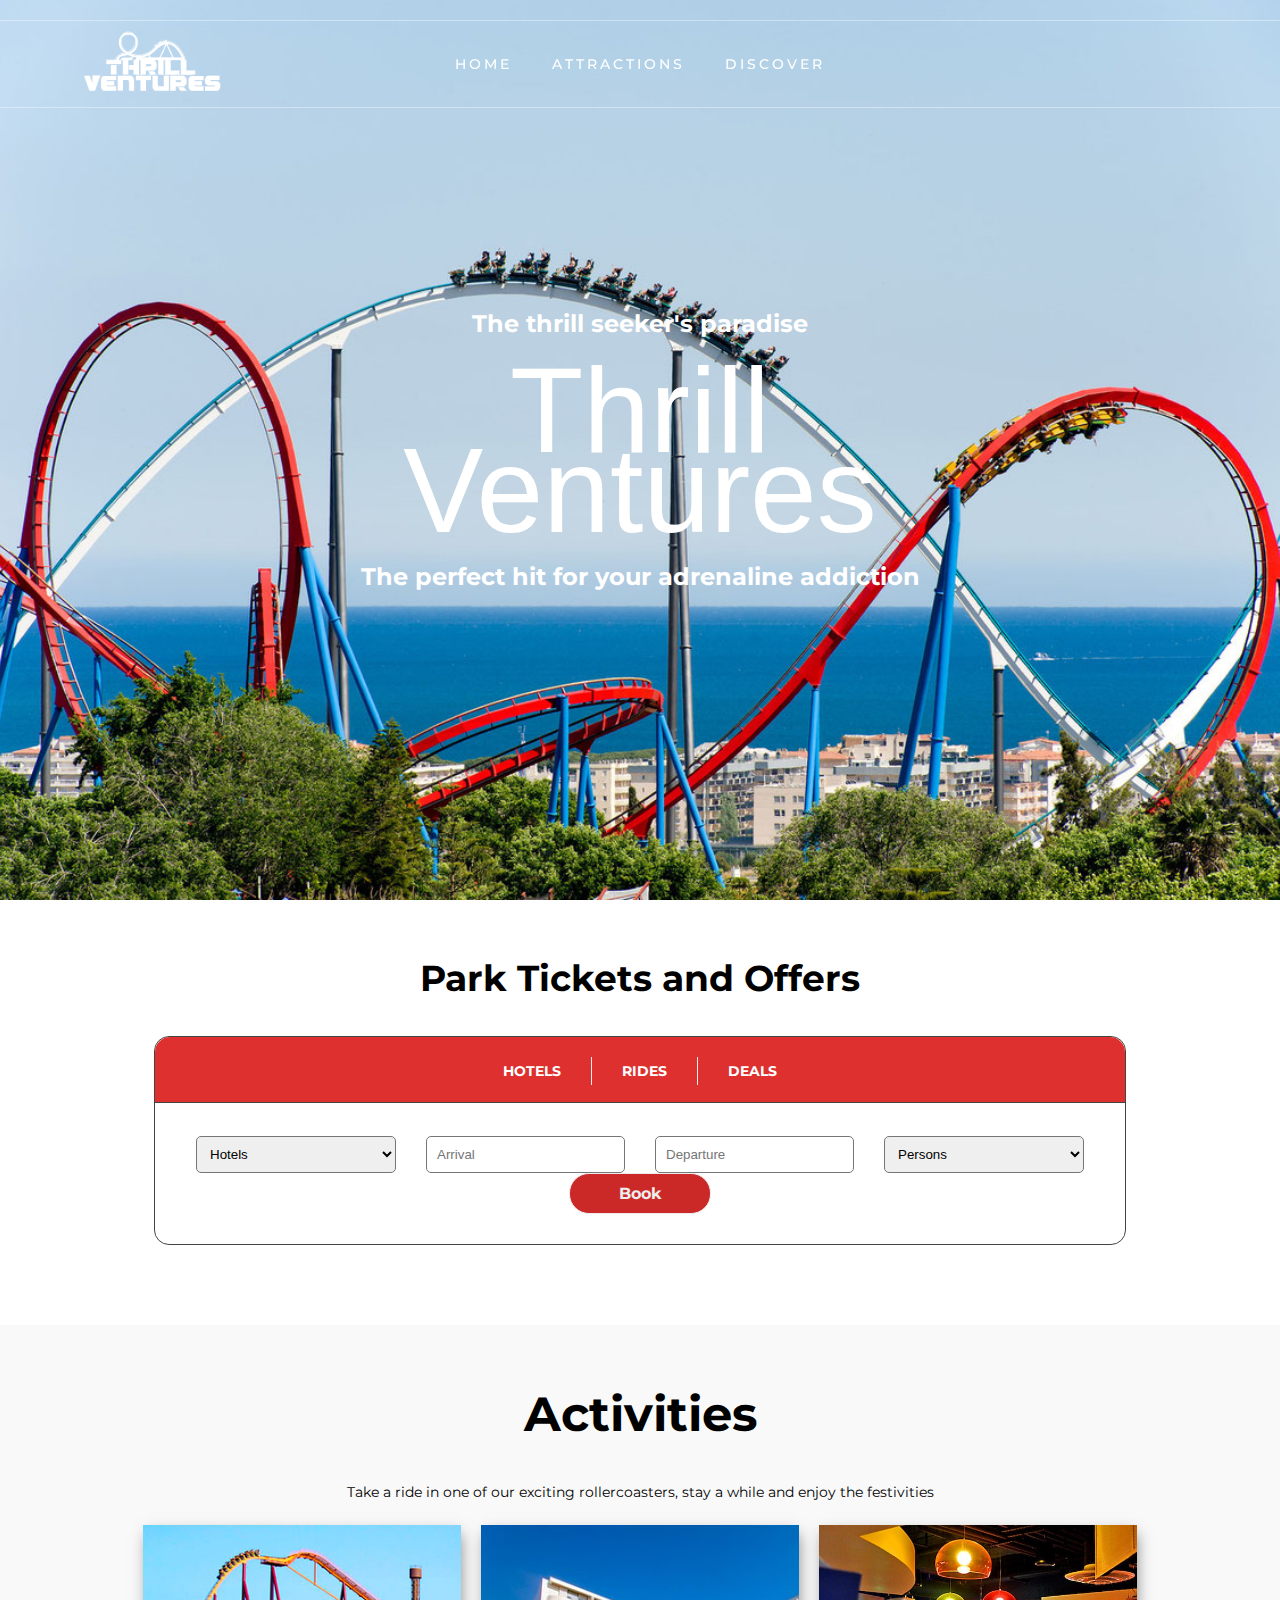
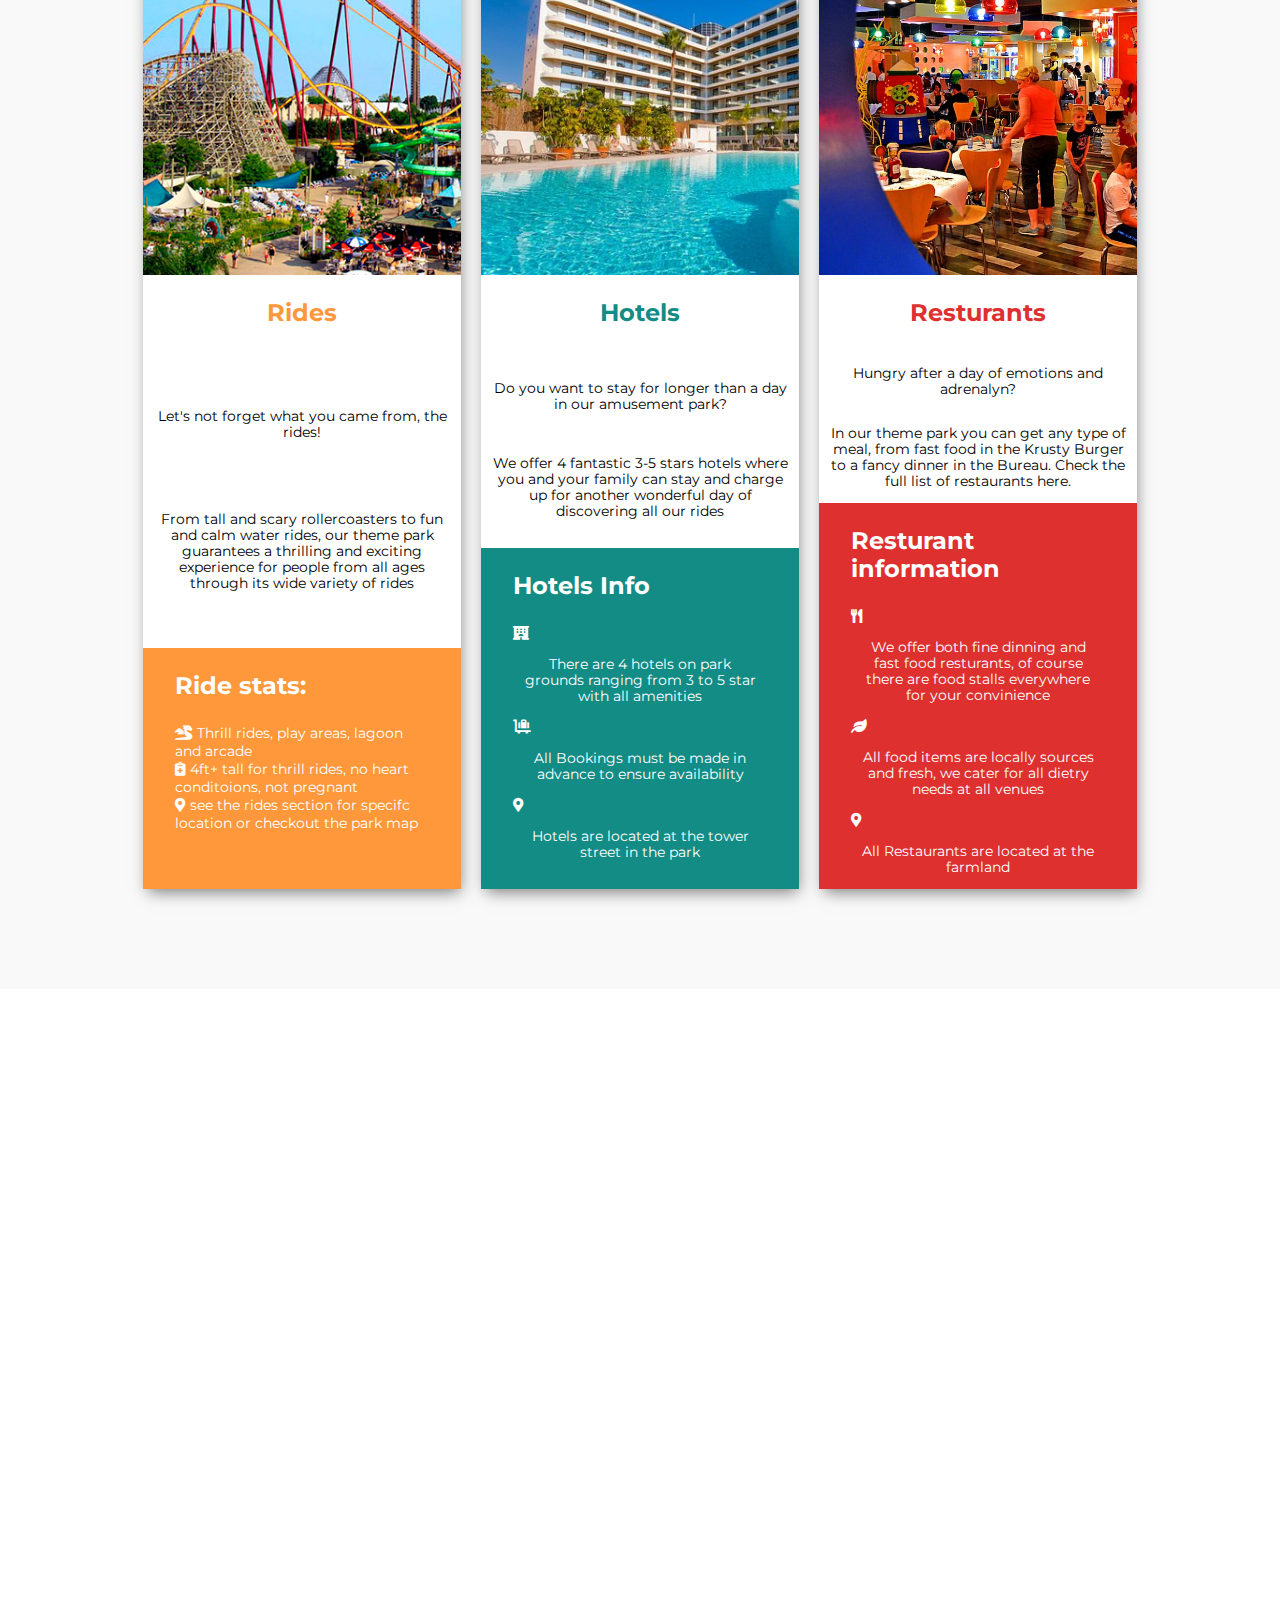
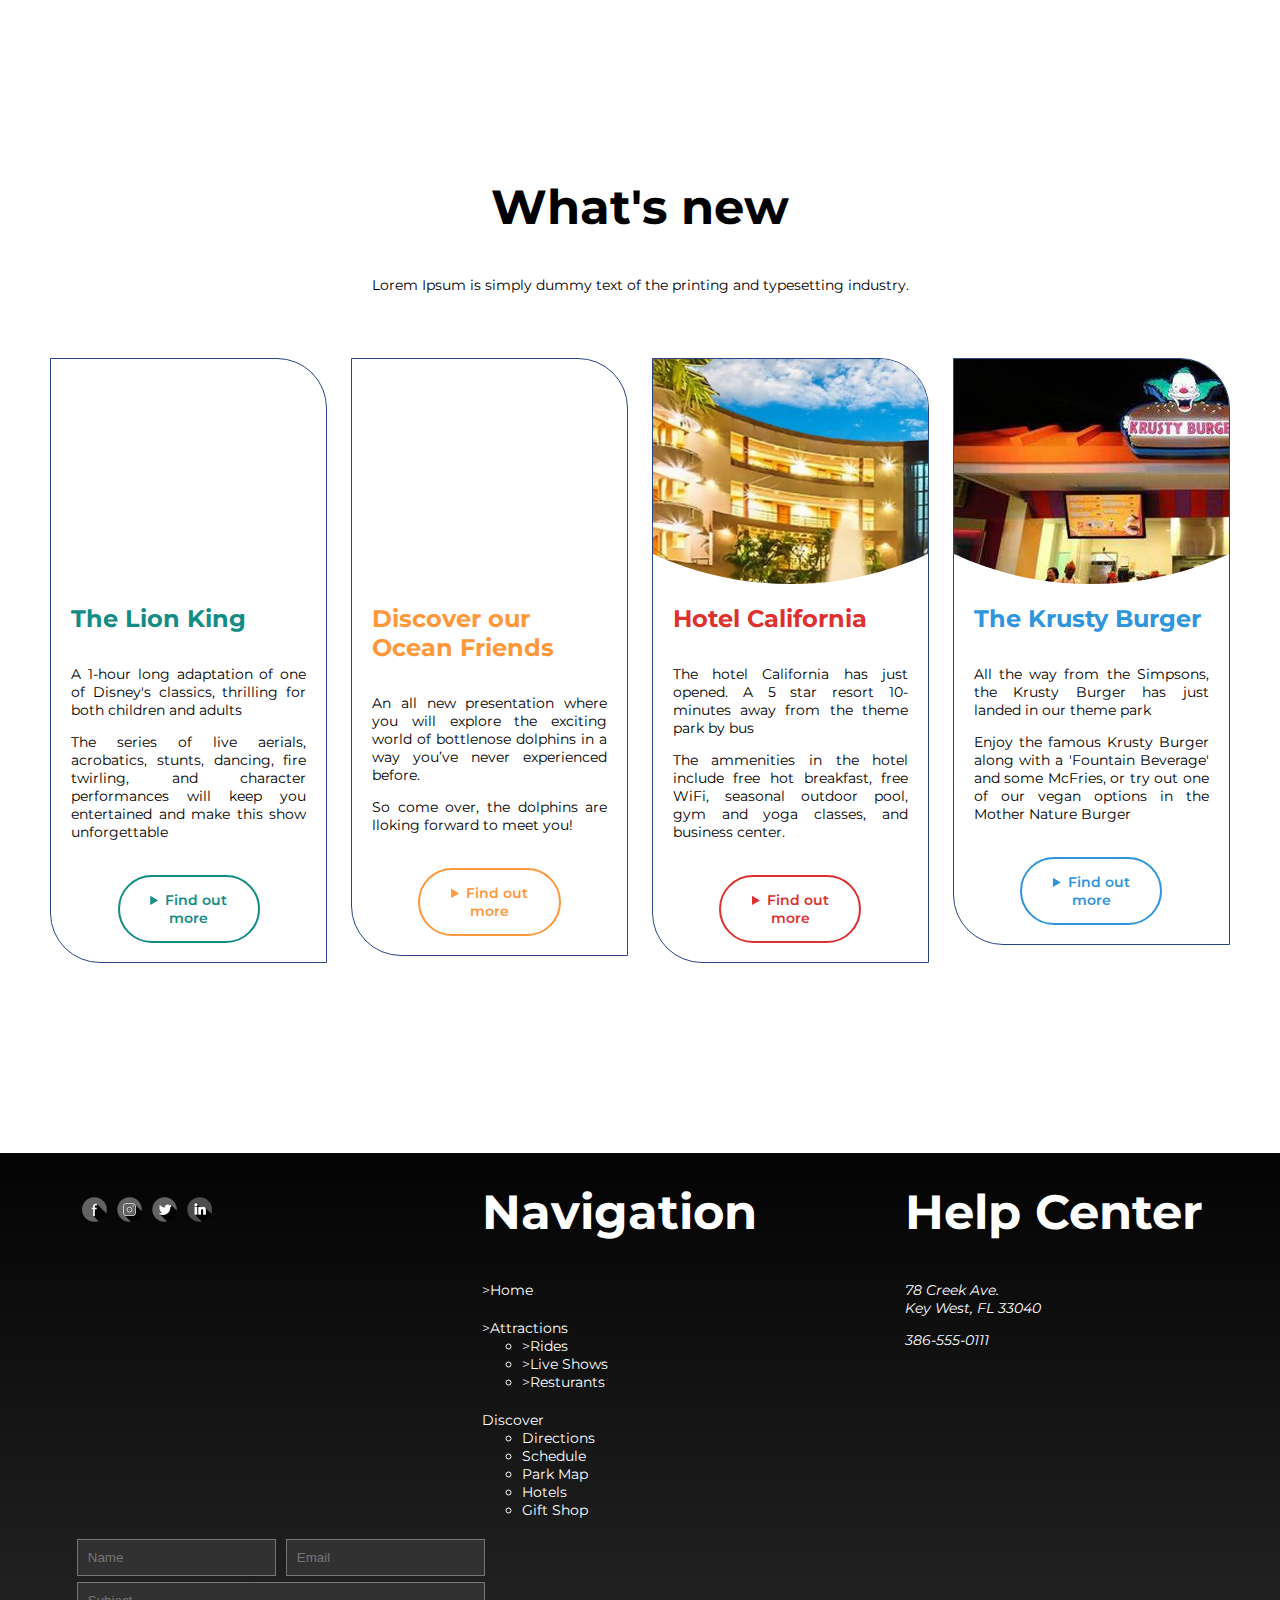
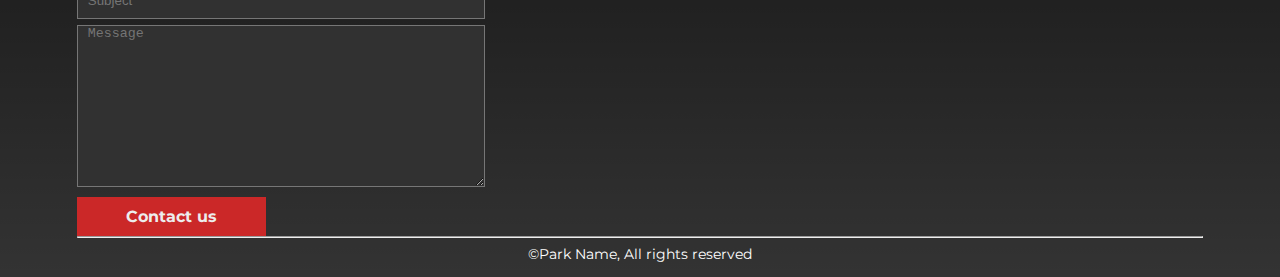
==== Index.html @ e6ef9d90 "updates" ====
<!DOCTYPE html>
<html lang="en-US">
    <head>
        <title>Theme park website</title>
        <meta charset="UTF-8">
        <meta name="Description" content="Theam park website for Team project">
        <meta name="author" content="Team 78 Tutor group 9">
        <meta name="viewport" content="width=device-width, initial-scale=1.0">
        <link rel="stylesheet" href="css/main.css"/>
        <!-- Basic script for index page to allow css detection of scroll position-->
        <script src="js/script.js"></script>
    </head>
    <body>
        <!-- Header Menu-->
        <header aria-label="Header">
            <div id="logo">
                <a href="#">
                    <img src="images/header/logo.png" alt="Thrill Ventures logo">
                </a>
                <br>
            </div>
            <nav aria-label="top navigation bar">
                <ul>
                    <li>
                        <!-- the # href link is to prevent redirects since its the same page-->
                        <a href="#" aria-label="Home page link">Home</a>
                    </li>
                    <li class="hasSubmenu">
                        <a href="Attractions.html" aria-label="Attraction page link">Attractions</a>
                        <!-- relative links on different page will scroll down to the relevant section
                        that matches with the #id-->
                        <ul class="submenu" aria-label="Attraction Sections links" aria-label="Attractions page section">
                            <li>
                                <a href="Attractions.html#rides" aria-label="Rides link">Rides</a>
                            </li>
                            <li>
                                <a href="Attractions.html#liveShows" aria-label="Live shows">Live Shows</a>
                            </li>
                            <li>
                                <a href="Attractions.html#resturants" aria-label="Restaurants link">Restaurants</a>
                            </li>
                        </ul>
                    </li>
                    <li class="hasSubmenu">
                        <a href="Discover.html" aria-label="Discover the Park page link">Discover</a>
                        <!-- relative links on different page will scroll down to the relevant section
                        that matches with the #id-->
                        <ul class="submenu" aria-label="Discover page sections">
                            <li>
                                <a href="Discover.html#map" aria-label="park directions section">Directions</a>
                            </li>
                            <li>
                                <a href="Discover.html#tmings" aria-label="Park schedule and timings">Schedule</a>
                            </li>
                            <li>
                                <a href="Discover.html#parkMap" aria-label="Park map link" >Park Map</a>
                            </li>
                            <li>
                                <a href="Discover.html#hotels" aria-label="Hotels links" >Hotels</a>
                            </li>
                            <li>
                                <a href="Discover.html#giftShop" aria-label="Gift shop link">Gift Shop</a>
                            </li>
                        </ul>
                    </li>
                </ul>
            </nav>
        </header>
        <!-- Main video banner-->
        <section id="mainBanner" class="topBanner">
            <!-- The associated Background image in the css works as a fallback image-->
            <div id="welcomeBanner" class="banner">
                <!-- inline with the accessability standards the span is intended for the reader-->
                <span role="video" aria-label="Video of people enjoying at the park"> </span>
                <video autoplay="" muted="" loop="" id="bannerVideo">
                    <source src="/videos/VideoBanner.mp4" type="video/mp4">
                </video>
                <div class="bannerText">
                    <h4>The thrill seeker's paradise</h4>
                    <h1>Thrill
                        <br>
                        Ventures</h1>
                    <h4>The perfect hit for your adrenaline addiction</h4>
                </div>
            </div>
        </section>
        <section id="ticketSearch" aria-label="section for booking hotels, rides or deals">
            <div class="center">
                <h3>Park Tickets and Offers</h3>
            </div>
            <div id="ticketsControl">
                <div id="tc_header">
                    <ul>
                        <li>Hotels</li>
                        <li>Rides</li>
                        <li>Deals</li>
                    </ul>
                </div>
                <div id="tc_main">
                    <!---This is kept blank since the form submits to no server side code or
                    processes-->
                    <form id="BookingForm" action="" target="_blank" method="post" aria-label="Form to book hotels or rides or deals">
                        <div>
                            <select name="type" id="type" aria-label="select boking type">
                                <option value="Hotels">Hotels</option>
                                <option value="Rides">Rides</option>
                                <option value="Deals">Deals</option>
                            </select>
                        </div>
                        <div><input
                            type="text"
                            placeholder="Arrival"
                            name="Arrival"
                            id="arrival"
                            required=""
                            aria-label="Input Arrival date"
                            onfocus="(this.type='date')"
                            onblur="(this.type='text')"></div>
                        <div><input
                            type="text"
                            placeholder="Departure"
                            name="Departure"
                            id="departure"
                            required=""
                            aria-label="Input Departure date"
                            onfocus="(this.type='date')"
                            onblur="(this.type='text')"></div>
                        <div>
                            <!-- this is purposefully kept limited to allow a selection instead of a number
                            input the intention is that 10+ would eventually be redirected to group ticket
                            purchase -->
                            <select name="Persons" id="persons" aria-label="Select number of persons 1 - 10 or 10 plus">
                                <option value="1">1</option>
                                <option value="2">2</option>
                                <option value="3">3</option>
                                <option value="4">4</option>
                                <option value="5">5</option>
                                <option value="6">6</option>
                                <option value="7">7</option>
                                <option value="8">8</option>
                                <option value="9">9</option>
                                <option value="10">10</option>
                                <option value="10+">10+</option>
                                <option value="-1" disabled="" selected="">Persons</option>
                            </select>
                        </div>
                        <div>
                            <input type="submit" aria-label="submit booking form" value="Book">
                        </div>
                    </form>
                </div>
            </div>
        </section>
        <section id="activities" class="darkSection" aria-label="section listing some activity categories">
            <div class="center">
                <h2>Activities</h2>
                <p>
                   Take a ride in one of our exciting rollercoasters, stay a while and enjoy the festivities 
                </p>
            </div>
            <div id="activityList" class="padded" aria-label="some of our activity types">
                <div id="activityOne" class="activity color-three">
                    <div class="img">
                        <span role="img" aria-label="image of the theme park with roller coasts"> </span>
                        <!-- Linked to the attractions page ride using a dive with the image background-->
                        <a href="Attractions.html#ride_one" aria-label="link to the attractions page's rides section"></a>
                    </div>
                    <h3 class="coloredText">
                        <a href="Attractions.html#ride_one" aria-label="link to the attractions page's rides section">Rides</a>
                    </h3>
                    <p>Let's not forget what you came from, the rides!</p>
                    <p>
                        From tall and scary rollercoasters to fun and calm water rides, our theme park
                        guarantees a thrilling and exciting experience for people from all ages through
                        its wide variety of rides
                    </p>
                    <div class="activity_data coloredBackground lightText invertImages">
                        <h3>Ride stats:</h3>
                        <ul>
                            <li class="rs_parkLocation">
                                <i class="fas fa-dragon" aria-label="ride types"></i>
                                <span>Thrill rides, play areas, lagoon and arcade</span>
                            </li>
                            <li class="rs_heigth">
                                <i class="fas fa-notes-medical" aria-label="safety requirement"></i>
                                <span>4ft+ tall for thrill rides, no heart conditoions, not pregnant</span>
                            </li>
                            <li class="rs_thrillride">
                                <i class="fas fa-map-marker-alt"></i>
                                <span>see the <a href="Attractions.html#ride_one" aria-labe="rides page link on attractions page">rides</a> section for specifc location
                                    or checkout the <a href="Discover.html#parkMap" aria-labe="rides map link on park map page">park map</a></span>
                            </li>
                        </ul>
                    </div>
                </div>

                <div id="activityTwo" class="activity color-two">
                    <div class="img">
                        <span role="img" aria-label="image of the theme park hotel with a pool"> </span>
                        <a href="Discover.html#hotels" aria-label="Link to Discover page's hotels section"></a>
                    </div>
                    <h3 class="coloredText">Hotels</h3>
                    <p>Do you want to stay for longer than a day in our amusement park?
                    </p>
                    <p>We offer 4 fantastic 3-5 stars hotels where you and your family can stay and
                        charge up for another wonderful day of discovering all our rides</p>
                    <div class="activity_data coloredBackground lightText invertImages">
                        <h3>
                            <a href="Discover.html#hotels">Hotels Info</a>
                        </h3>
                        <ul>
                            <li class="rs_parkLocation">
                                <i class="fas fa-hotel" aria-label="hotel types"></i>
                                <p>There are 4 hotels on park grounds ranging from 3 to 5 star with all amenities</p>
                            </li>
                            <li class="rs_heigth">
                                <i class="fas fa-luggage-cart" aria-label="checkin requirement"></i>
                                <p>All Bookings must be made in advance to ensure availability</p>
                            </li>
                            <li class="rs_thrillride">
                                <i class="fas fa-map-marker-alt" aria-label="hotel location"></i>
                                <p>Hotels are located at the tower street in the park</p>
                            </li>
                        </ul>
                    </div>
                </div>

                <div id="activityThree" class="activity color-one">
                    <div class="img">
                        <span role="img" aria-label="image of the food courd with families enjoying"> </span>
                        <a href="Attractions.html#restaurants" aria-label="Link to attractions page's resturant section"></a>
                    </div>
                    <h3 class="coloredText">
                        <a href="Attractions.html#restaurants" aria-label="Link to attractions page's resturant section">Resturants</a>
                    </h3>
                    <p>Hungry after a day of emotions and adrenalyn?</p>
                    <p>In our theme park you can get any type of meal, from fast food in the Krusty
                        Burger to a fancy dinner in the Bureau. Check the full list of restaurants here.</p>
                    <div class="activity_data coloredBackground lightText invertImages">
                        <h3>Resturant information</h3>
                        <ul>
                            <li class="rs_parkLocation">
                                <i class="fas fa-utensils" aria-label="Resturant types"></i>
                                <p>
                                    We offer both fine dinning and fast food resturants, of course there are food stalls everywhere for your convinience
                                </p>
                            </li>
                            <li class="rs_heigth">
                                <i class="fas fa-leaf"></i>
                                <p>All food items are locally sources and fresh, we cater for all dietry needs at all venues</p>
                            </li>
                            <li class="rs_thrillride">
                                <i class="fas fa-map-marker-alt" aria-label="hotel location"></i>
                                <p>All Restaurants are located at the farmland</p>
                            </li>
                        </ul>
                    </div>
                </div>
            </div>

        </section>
        <section id="advertismentBanner" aria-label="advertisment banner section">
            <div id="indexAdvert" class="advertisment banner">
                <span role="video" aria-label="Video advertisment banner of a timelapse at the park"> </span>
                <video autoplay="autoplay" muted="muted" loop="loop" id="bannerVideo">
                    <source src="/videos/03.mp4" type="video/mp4">
                </video>
                <div class="bannerText">
                    <h1>Don't miss
                    </h1>
                    <br/>
                    <h1>the thrills</h1>
                </div>
            </div>
        </section>

        <section id="whatsnew" aria-label="News section">
            <div class="center">
                <h2>What's new</h2>
                <p>
                    Lorem Ipsum is simply dummy text of the printing and typesetting industry.
                </p>
            </div>
            <div id="whatsnewList" class="padded" aria-label="News list">

                <div id="newsOne" class="whatsnew color-two" aria-label="First News">
                    <div class="img">
                        <span role="img" aria-label="image of the live show stage"> </span>
                    </div>
                    <div class="whatsNewText">
                        <h4 class="coloredText">The Lion King</h4>
                        <p>A 1-hour long adaptation of one of Disney's classics, thrilling for both
                            children and adults</p>
                        <p>The series of live aerials, acrobatics, stunts, dancing, fire twirling, and
                            character performances will keep you entertained and make this show
                            unforgettable</p>
                    </div>
                    <details aria-label="further details">
                        <summary class="coloredButton btn" aria-label="click to find out more about the lion king live show">Find out more</summary>
                        <div class="coloredBackground">
                            <p>A 1-hour long adaptation of one of Disney's classics, thrilling for both
                                children and adults</p>
                            <p>The series of live aerials, acrobatics, stunts, dancing, fire twirling, and
                                character performances will keep you entertained and make this show
                                unforgettable</p>
                            <p>A 1-hour long adaptation of one of Disney's classics, thrilling for both
                                children and adults</p>
                            <p>The series of live aerials, acrobatics, stunts, dancing, fire twirling, and
                                character performances will keep you entertained and make this show
                                unforgettable</p>
                        </div>
                    </details>
                </div>
                <div id="newsTwo" class="whatsnew color-three" aria-label="Second News">
                    <div class="img"></div>
                    <div class="whatsNewText">
                        <h4 class="coloredText">Discover our Ocean Friends</h4>
                        <p>An all new presentation where you will explore the exciting world of
                            bottlenose dolphins in a way you’ve never experienced before.</p>
                        <p>So come over, the dolphins are lloking forward to meet you!</p>
                    </div>
                    <details aria-label="further details">
                        <summary class="coloredButton btn" aria-label="click to find out more about Our ocean friends">Find out more</summary>
                        <div class="coloredBackground">
                            <p>A 1-hour long adaptation of one of Disney's classics, thrilling for both
                                children and adults</p>
                            <p>The series of live aerials, acrobatics, stunts, dancing, fire twirling, and
                                character performances will keep you entertained and make this show
                                unforgettable</p>
                            <p>A 1-hour long adaptation of one of Disney's classics, thrilling for both
                                children and adults</p>
                            <p>The series of live aerials, acrobatics, stunts, dancing, fire twirling, and
                                character performances will keep you entertained and make this show
                                unforgettable</p>
                        </div>
                    </details>
                </div>
                <div id="newsThree" class="whatsnew color-one" aria-label="Third News">
                    <div class="img"></div>
                    <div class="whatsNewText">
                        <h4 class="coloredText">Hotel California</h4>
                        <p>The hotel California has just opened. A 5 star resort 10-minutes away from
                            the theme park by bus</p>
                        <p>The ammenities in the hotel include free hot breakfast, free WiFi, seasonal
                            outdoor pool, gym and yoga classes, and business center.</p>
                    </div>
                    <details aria-label="further details">
                        <summary class="coloredButton btn" aria-label="click to find out more about hotel california">Find out more</summary>
                        <div class="coloredBackground">
                            <p>A 1-hour long adaptation of one of Disney's classics, thrilling for both
                                children and adults</p>
                            <p>The series of live aerials, acrobatics, stunts, dancing, fire twirling, and
                                character performances will keep you entertained and make this show
                                unforgettable</p>
                            <p>A 1-hour long adaptation of one of Disney's classics, thrilling for both
                                children and adults</p>
                            <p>The series of live aerials, acrobatics, stunts, dancing, fire twirling, and
                                character performances will keep you entertained and make this show
                                unforgettable</p>
                        </div>
                    </details>
                </div>
                <div id="newsFour" class="whatsnew color-four" aria-label="Fourth News">
                    <div class="img"></div>
                    <div class="whatsNewText">
                        <h4 class="coloredText">The Krusty Burger</h4>
                        <p>All the way from the Simpsons, the Krusty Burger has just landed in our theme
                            park</p>
                        <p>Enjoy the famous Krusty Burger along with a 'Fountain Beverage' and some
                            McFries, or try out one of our vegan options in the Mother Nature Burger</p>
                    </div>
                    <details aria-label="further details">
                        <summary class="coloredButton btn" aria-label="click to find out more bout Krusty burger">Find out more</summary>
                        <div class="coloredBackground">
                            <p>A 1-hour long adaptation of one of Disney's classics, thrilling for both
                                children and adults</p>
                            <p>The series of live aerials, acrobatics, stunts, dancing, fire twirling, and
                                character performances will keep you entertained and make this show
                                unforgettable</p>
                            <p>A 1-hour long adaptation of one of Disney's classics, thrilling for both
                                children and adults</p>
                            <p>The series of live aerials, acrobatics, stunts, dancing, fire twirling, and
                                character performances will keep you entertained and make this show
                                unforgettable</p>
                        </div>
                    </details>
                </div>
            </div>

        </section>

        <footer aria-label="Footer section">
            <div>
                <div class="logo">
                    <a href="Index.html" 
                        <img src="images/header/logo.png" alt="Thrill ventures logo">
                    </a>
                </div>
                <div id="socialMedia">
                    <ul id="socialMediaLinks" aria-label="Social media links">
                        <li>
                            <a href="https://facebook.com" aria-label="Facebook link"></a>
                                <img src="images/footer/facebook.png" alt="theme park facebook page">
                            </a>
                        </li>
                        <li>
                            <a href="https://instragram.com" aria-label="instagram link"></a>
                                <img src="images/footer/instagram.png" alt="theme park instagram page">
                            </a>
                        </li>
                        <li>
                            <a href="https://twitter.com" aria-label="Twitter link"></a>
                                <img src="images/footer/twitter.png" alt="theme park twitter page">
                            </a>
                        </li>
                        <li>
                            <a href="https://linkedin.com" aria-label="linkedin link"></a>
                                <img src="images/footer/linkedin.png" alt="theme park lined in page">
                            </a>
                        </li>
                    </ul>
                </div>
            </div>
            <div id="navigation">
                <h2>Navigation</h2>
                <nav  aria-label="Footer navigatoin">
                    <ul>
                        <li>
                            <a href="Index.html" aria-label="Homepage link"></a>>Home</a>
                        </li>
                        <li>
                            <!-- the # href link is to prevent redirects since its the same page-->
                            <a href="#" aria-label="Attractions page link"></a>>Attractions</a>
                            <!-- Since its the same page , we dont need to redirect the relative internal
                            links will work with a # href -->
                            <ul>
                                <li>
                                    <a href="Attractions.html#rides" aria-label="link to rides section on Attractions page"></a>>Rides</a>
                                </li>
                                <li>
                                    <a href="Attractions.html#liveShows" aria-label="link to live shows seciton on Attractions page"></a>>Live Shows</a>
                                </li>
                                <li>
                                    <a href="Attractions.html#resturants" aria-label="link to Resturants section on Attractions page"></a>>Resturants</a>
                                </li>
                            </ul>
                        </li>
                        <li>
                            <a href="Discover.html" aria-label="Discover the park page link">Discover</a>
                            <!-- relative links on different page will scroll down to the relevant section
                            that matches with the #id-->
                            <ul>
                                <li>
                                    <a href="Discover.html#map" aria-label="link to directions section on the Discover page">Directions</a>
                                </li>
                                <li>
                                    <a href="Discover.html#tmings" aria-label="link to sechdule section on the Discover page">Schedule</a>
                                </li>
                                <li>
                                    <a href="Discover.html#parkMap" aria-label="link to park map section on the Discover page">Park Map</a>
                                </li>
                                <li>
                                    <a href="Discover.html#hotels" aria-label="link to Hotels section on the Discover page">Hotels</a>
                                </li>
                                <li>
                                    <a href="Discover.html#giftShop" aria-label="link to giftshop section on the Discover page">Gift Shop</a>
                                </li>
                            </ul>
                        </li>
                    </ul>
                </nav>
            </div>
            <div id="helpCenter">
                <h2>Help Center</h2>
                <address aria-label="Park help center address">
                    <p>
                        78 Creek Ave.
                        <br>
                        Key West, FL 33040
                    </p>
                    <p>
                        <a href="tel:3865550111" aria-label="help center phone number, click to call">386-555-0111</a>
                    </p>
                </address>
            </div>
            <div id="contactUs">
                <!-- Self submit form , this will submit the information on the same page and
                prevent redirects or errors on submit -->
                <form id="contactForm" aria-label="Contact us form">
                    <div>
                        <input type="text" aria-label="input your Name,Required" placeholder="Name" name="name" id="name" required="">
                    </div>
                    <div>
                        <input type="email" aria-label="input your email, Required" placeholder="Email" name="email" id="email" required="">
                    </div>
                    <div>
                        <input
                            type="text"
                            placeholder="Subject"
                            aria-label="input contact subject or reason, required"
                            name="subject"
                            id="subject"
                            required="">
                    </div>
                    <div>
                        <textarea
                            name="message"
                            placeholder="Message"
                            aria-label="Input contact message required"
                            id="message"
                            cols="30"
                            rows="10"
                            required=""></textarea>
                    </div>
                    <div>
                        <input type="submit" value="Contact us" aria-label="Submit contact form">
                    </div>
                </form>
            </div>
            <div id="copyrights">
                <hr>
                <div class="center">
                    <p>©Park Name, All rights reserved</p>
                </div>
            </div>
        </footer>
    </body>
</html>
---- css/main.css ----
@import url('http://fonts.cdnfonts.com/css/ozda');
 /* General */
 @import url('https://fonts.googleapis.com/css2?family=Montserrat:wght@100;200;300;400;500;600;700;800;900');

 @import url('https://pro.fontawesome.com/releases/v5.10.0/css/all.css');

 :root {
  --backgroundColor: #fff;
  --darkBackground: #f9f9f9;
  --color-one:#dd302f;
  --color-two: #138c85;
  --color-three: #ff973b;
  --color-four: #2f95dd;
  --text-color: #000;
  --text-invert: #fff;
  --callToAction: #cb2828;
  --accentColor: #294486;
  --dark-border: #444444;
  --input-box-background:#767676;
  --light-border: #ededed;
  --callToAction-hover: #000;
  --shadow-color:rgba(0,0,0,0.18);
  --transparent-black:#161616f2;
}

body,html{
  padding:0;
  margin:0;
  font-family: "Montserrat", sans-serif !important;
  font-size:14px;
  color:var(--text-color);
}

a,a:visited {color: var(--text-invert); text-decoration:none;}


h1 {
  font-weight: bold;
  font-size: 72px;
  line-height: 42px;
  align-items: center;
}
h2 {
   font-size: 48px;
}

h3 {
   font-size: 36px;
}

h4 {
   font-size: 24px;
}

h5 {
   font-size: 18px;
}

h6 {
   font-size: 16px;
}


section {
  padding: 20px 0 80px;
  margin-bottom: auto;
 }

section .padded {
 padding:10px;
}

section.topBanner {
  padding: 0;
  z-index: 10;
  margin-bottom: 0;
}

input[type="text"], input[type="email"],textarea {
  padding: 10px;
  width: 89%;
  border-radius: 5px;
  border: 1px solid #767676;
}

input[type="date"]{
  padding: 8px;
  width: 100%;
  border: 1px solid #767676;
  border-radius: 5px;
  outline:none;
}

Select{width:200px;padding: 9px;border-radius: 5px;}

input[type="submit"]
{background: var(--callToAction);border:1px solid;padding: 10px 49px;color: #ededed;border-radius: 20px;font-weight: 700;font-size: 16px;font-family: 'Montserrat', sans-serif;}

input[type="submit"]:hover
{
 background: var(--callToAction-hover);
 color: var(--text-invert);
}

.darkSection{
  background:var(--darkBackground);
}

.boxed {
   width: 60vw;
   margin: auto;
}
.center {
  text-align:center;
}

.banner {
  overflow:hidden;
  position:relative;
  padding: 0;
  width: 100%;
  background-size: cover;
  background-position: center center;
}
.banner video{
  width:100%;
  position:absolute;
  top:0;
  bottom:0;
  margin:auto;
}

.btn {
  border-radius:50px;
  text-align: center;
}

.color-one .coloredText,
.color-one .coloredText * {
  color:var(--color-one);
}

.color-one .coloredBackground {
  background: var(--color-one);
}

.color-one .coloredButton {
  border:2px solid var(--color-one);
  padding: 14px;
  font-size: 14px;
  font-weight: 600;
  color: var(--color-one);
}
.color-one .coloredButton:hover {
  background: var(--color-one);
  color: var(--text-invert);
}

.color-two .coloredText,
.color-two .coloredText * {
  color:var(--color-two);
}

.color-two .coloredBackground {
  background: var(--color-two);
}

.color-two .coloredButton {
  border:2px solid var(--color-two);
  padding: 14px;
  font-size: 14px;
  font-weight: 600;
  color: var(--color-two);
}

.color-two .coloredButton:hover {
  background: var(--color-two);
  color: var(--text-invert);
}

.color-three .coloredText,
.color-three .coloredText * {
  color:var(--color-three);
}

.color-three .coloredBackground {
  background: var(--color-three);
}

.color-three .coloredButton {
  border:2px solid var(--color-three);
  padding: 14px;
  font-size: 14px;
  font-weight: 600;
  color: var(--color-three);
}

.color-three .coloredButton:hover {
  background: var(--color-three);
  color: var(--text-invert);
}

.color-four .coloredText,
.color-four .coloredText * {
  color:var(--color-four);
}

.color-four .coloredBackground {
  background: var(--color-four);
}

.color-four .coloredButton {
  border:2px solid var(--color-four);
  padding: 14px;
  font-size: 14px;
  font-weight: 600;
  color: var(--color-four);
}

.color-four .coloredButton:hover {
  background: var(--color-four);
  color: var(--text-invert);
}

.lightText * {
  color: var(--text-invert) !important;
}

.invertImages img 
{
  filter:invert(1)
}

.img {
  background-size: cover;
}
/* Menu */

#logo img {
  height: 60px;
}


header {
  display: flex;
  width: 90vw;
  z-index: 3;
  position: fixed;
  padding: 0 5vw;
  text-align: center;
  
  justify-content: center;
  
  background: transparent;
  top: 20px;
  -webkit-box-shadow: unset;
  box-shadow: unset;
  border-bottom: 1px solid #ffffff63;
  border-top: 1px solid #ffffff63;
}

html:not([data-scroll='0']) header {
  background: var(--transparent-black);
  -webkit-box-shadow:0 7px 4px 0 var(--shadow-color);
  box-shadow: 0 7px 4px 0 var(--shadow-color);
  top: 0px;
  border:none;
}

header nav {
  /* width: 100%; */
  grid-template-columns: 0 auto;
  margin: auto;
  /* display: grid; */
  text-align: center;
}
header #logo {
  grid-column: 1/1;
  padding: 10px 20px;
  position: absolute;
  left: 5vw;
}

header nav > ul {
  display: flex;
  column-gap: 40px;
  /* margin-top: 0; */
  padding: 0;
}

header nav > ul  li {
  list-style: none;
}

header nav > ul li:last-child
{
  border-bottom:none;
}

header nav > ul  li a{
  color: #fff;
  text-decoration: none;
  font-weight: 500;
  line-height: 14px;
  /* display: flex; */
  align-items: center;
  text-align: center;
  text-transform: uppercase;
  letter-spacing: 3px;
  font-size: 14px;
}

header nav ul ul{
  display:none;
  position: absolute;
  background: #ffffff;
  padding: 10px;
  left: 0;
}

header nav > ul > li {
  list-style: none;
  float: left;
  padding: 20px 0;
  position: relative;
  width: max-content;
}
header nav > ul > li.current{
    border-bottom: 2px solid #656565;
}
header nav > ul > li:hover ul{
  display:block;
}

header nav ul.submenu
{
  padding: 0 10px;
  margin-top: 12px;
  width: auto;
  margin-left: 0;
  text-align: left;
  -webkit-box-shadow: 0 5px 40px rgb(0 0 0 / 15%);
  -moz-box-shadow: 0 5px 40px rgba(0, 0, 0, 0.15);
  box-shadow: 0 5px 40px rgb(0 0 0 / 15%);
}

header nav > ul > li ul > li {
  padding:10px;
  /* border-bottom:1px solid #c3c3c3; */
}


.topBanner .banner {
  height: 100vh;
}
.topBanner .banner video{
  width:100%;
  filter: saturate(2);
}
.banner .bannerText{
  position:absolute;
}
.banner .bannerText
{
  top:0;
  bottom:0;
  left:0;
  right:0;
  margin:auto;
  width: fit-content;
  height: fit-content;
  text-align: center;
  padding: 20px;
  color: var(--text-invert);
}

/* Index page*/

#welcomeBanner {
  background-image: url('/images/Page1/ParkBanner.jpg');
}
#ticketsControl {
  margin: 0 12vw;
  border-radius: 15px;
  border: 1px solid var(--dark-border);
}

#tc_header {
  width: 100%;
  height: 30px;
  padding: 20px 0 15px;
  border-bottom: 1px solid var(--dark-border);
  background: var(--color-one);
  border-top-left-radius: 15px;
  border-top-right-radius: 15px;
}

#tc_main {
  padding-top: 33px;
  display: flex;
  padding-bottom: 30px;
}

#tc_main form {
   width: 100%;
   display: flex;
   flex-wrap: wrap;
   display: flex;
   vertical-align: top;
   align-items: self-start;
   justify-content: center;
   column-gap: 30px;
}

#tc_header ul  {
  list-style: none;
  column-gap: 80px;
  padding: 0;
  width: 420px;
  margin: auto;
  position: relative;
  float: none;
  height: auto;
  display: flex;
  justify-content: center;
  COLUMN-GAP: 0;
}

#tc_header ul > li {
  float: left;
  list-style: none;
  font-weight: bold;
  font-size: 14px;
  line-height: 28px;
  text-align: center;
  text-transform: uppercase;
  padding: 0 30px;
  border-right: 1px solid #ededed;
  color: var(--text-invert);
}

#tc_header ul > li:last-child{
 border-right:none;
}


.activity {
  width: 30%;
  margin: 0 0.5%;
  -webkit-box-shadow: 2px 6px 15px -3px rgba(0,0,0,0.51);
  box-shadow: 2px 6px 15px -3px rgba(0,0,0,0.51);
  transition-property: transform;
  transition-duration:500ms;
  flex-grow: 1;
  display: flex;
  flex-flow: column;
  background: var(--backgroundColor);
}

.activity:hover {
  transform:scale(1.05);
}

#activityList {
  margin: 10px 10vw;
  position: relative;
  display: flex;
  column-gap: 10px;
  justify-content: center;
}

#activityOne .img {
  background-image: url('/images/Page1/Rides.jpg');
}

#activityTwo .img{
  background-image: url('/images/Page1/Hotels.jpg');
}

#activityThree .img {
  background-image: url('/images/Page1/Restaurants.jpg');
}


.activity > .img {
  width: 100%;
  height: 350px;
  position: relative;
}

.activity > .img a{
      position: absolute;
    top: 0;
    bottom: 0;
    width: 100%;
    height: 100%;
}

.activity h3{
  font-weight: bold;
  font-size: 24px;
  line-height: 28px;
  align-items: center;
}

.activity p{
  font-weight: 400;
  font-size: 14px;
  line-height: 16px;
}

.activity > h3, .activity p {
  text-align:center;
  padding:0 10px;
}

.activity > h3, .activity p, .activity_data, .ride_data{
  flex-grow: 1;
}

.activity_data {
  padding:0 10%;
}

.activity_data ul, .ride_data ul{
  list-style: none;
  padding: 0;
}



.advertisment.banner {
  height: 70vh;
}

div#whatsnewList {
    display: flex;
    column-gap: 2%;
    padding: 50px;
    justify-content: space-evenly;
    align-items: flex-start;
}
.whatsnew {
    flex-grow: 0;
    display: flex;
    flex-flow: column;
    position: relative;
    /* overflow: hidden; */
    width: 25%;
    border: 1px solid var(--accentColor);
    border-bottom-left-radius: 50px;
    border-top-right-radius: 50px;
}
.whatsnew .img:before {
    content: " ";
    position:absolute;
    bottom: 0;
    width: 200%;
    height: 200%;
    border-radius:100%;
    box-shadow: 0px 300px 0px 300px var(--backgroundColor);
    z-index: 1;
    flex: 0;
    left: -50%;
}
.whatsnew > .img {
   width: 100% !important;
   height: 25vh !important;
   position: relative;
   overflow: hidden;
   border-top-right-radius: 49px;
}


.whatsNewText {
  background: var(--backgroundColor);
  color: var(--text-color) !IMPORTANT;
  padding: 20px;
  text-align: justify;
  transition-property: transform;
  flex-grow: 1;
  z-index: 1111222;
  position: relative;
}

.whatsNewText h4 {
  margin-top: 0;
  text-align: left;
}

.whatsnew details {
    z-index: 2;
    padding: 0;
    position: relative;
}

.whatsnew details div {
  position: absolute;
  z-index: 12;
  top: 60px;
  color: var(--text-invert);
  padding: 10px;
  width: 100%;
  border-radius: 15px;
  height: auto;
  text-align: center;
}

.whatsnew details summary{
    margin: auto;
    width: 40%;
    margin-bottom: 19px;
}
#newsOne .img {
  background: url('/images/Page1/Live_show_1.jpg');
}
#newsTwo .img {
  background: url('/images/Page1/Live_Show_2.jpg');
}
#newsThree .img {
  background: url('/images/Page1/New_hotel.jpg');
}
#newsFour .img {
  background: url('/images/Page1/New_restaurant.jpg');
}
/* Attractions page */

/* Ride Info */


.rideBanner.banner {
  min-height: 700px;
  background-size: cover;
  background-repeat: no-repeat;
  background-position: top center;
}


.ride_information.padded {
  display: flex;
  width: auto;
  justify-content: center;
  padding: 1vw 5vw !important;
  flex-wrap:wrap;
  column-gap: 10%;
}

.ride_information > h2 {
  width:100%;
}
.ride_information > *:not(h2)
{
  flex:1;
}

.ride_information .ride_description{
 width: 59%;
 text-align: justify;
 font-size: 16px;
 font-weight: 400;
 flex: unset;
}

.ride_information .ride_description .ride_ticket{
  background: #d80000;
  text-align: center;
  width:150px;
  display: inline-block;
  margin-bottom: 40px;
  margin-top: 40px;
 }
 
 .ride_information .ride_description .ride_ticket p{
  color: white;
 }

.ride_information .activity_data{
 width: auto;
 display: inline-block;
}

.ride_information .activity_data p, .ride_data p{
 padding:0 25%0       
}
.ride_information .activity_data ul, .ride_data ul {
  list-style: none;
  padding: 0;
}

.ride_information .activity_data ul li, .ride_data ul li {
  margin-bottom:20px
}

.ride_data h3{
  margin:0;
  padding:0;
}

#ride_one .banner {
  background-image: url('/images/Page2/02_Banner.jpg');
}

#ride_two .banner {
  background-image: url('/images/Page2/03_Banner.jpg');
}


/* Live Show */

#live_shows_info .liveshowItem {
  display: flex;
  /* justify-content: center; */
  /* column-gap: 40px; */
  /* margin: 60px 0; */
  /* flex-grow: 1; */
  align-items: center;
}

#live_shows_info > .liveshowItem:nth-child(odd)
{flex-direction: row-reverse;}

.liveshowItem .img {
    height: 50vh;
    width: 50%;
    flex-grow: 1;
}

.Live_Show_text {
    flex-grow: 1;
    width: 50%;
}
.Live_Show_text > * {
  padding: 0 20px;
}

.Live_Show_text > h2 {
    margin-top:0
}


/* Resturants */
#restaurants{
 width:100%;
 text-align: center
}

#restaurants h1{
 text-align: center
}

#restaurants h2{
 text-align: center
}

#restaurants .restaurant{
 display: inline-block;
 margin: 2%;
 width: 18%;
}


.restaurantImage {
  height: 290px;
  width: 100%;
  background-size: cover;
  background-repeat: no-repeat;
  background-position: center center;
  transform:scale(1);
  transition-duration: 500ms;
  transition-property: transform;
  border-radius: 5px;
}

.restaurantImage:hover {
transform:scale(1.1);
-webkit-box-shadow:0 7px 4px0 rgb(0 0 0 / 18%);
  box-shadow:0 7px 4px0 rgb(0 0 0 / 18%);
 
}

/*Discover Page. Park Map & Table for Schedule of the Park*/


#map .banner {
  position: relative;
}

#map address {
  position: absolute;
  bottom: 10vh;
  right: 10vw;
  /* padding: 20px 20px 40px; */
  background: #0006;
  color: #fff;
  width: auto;
  display: flex;
  justify-content: center;
  flex-wrap:wrap;
  max-width: 18vw;
  align-items: center;
  column-gap: 20px;
  padding: 20px;
}

#map a {
    background: #f44336;
    padding: 10px 20px; 
    flex: 1;
    text-align: center;
}

#map a:hover {
    background: #ff5722;
}
#map .address {
  margin-bottom:0;
  width: 100%;
}

#map .address .heading {
  font-size: 30px;
  font-weight: 500;
}

table{
 width: 100%;
 margin-top: 15px;
 border-collapse: collapse;
}

td {
 font-size: 16px;
 padding: 20px 0;
}

thead,tfoot {
 /* background: black; */
 color: black;
 font-size: 24px;
 padding: 20px;
 height: 42px;
 border-bottom: 2px solid #000;
}
thead > tr {
 border-bottom: 1px solid #000 !important;
 text-align: left;
 text-transform: uppercase;
}
/*//////*/


/* Footer */
footer {
  background: linear-gradient(0deg, rgb(0 0 0 / 80%), rgb(0 0 0 / 99%)),url(/Images/Footer/footerBackground.jpg)  center center;
  padding: 30px 6vw 0;
  display: flex;
  flex-wrap: wrap;
  vertical-align: top;
  align-items: self-start;
  justify-content: space-between;
  margin-top: 60px;
}

footer *{
 color:#fff;
 padding-top: 0;
 margin-top: 0;
 
 
}

footer > div {
   min-width: 20vw;
}

footer #navigation nav > ul {
  padding: 0;
  list-style: none;
}
footer #navigation nav > ul > li {
  margin-bottom:20px
}

footer #helpCenter {

}

footer #contactUs{

}

footer form input:not([type="submit"]), footer form textarea {
  width: -webkit-fill-available;  
  border-radius: 0;
  background:#313131;
}

footer form input[type="submit"]
{
  border-radius:0;
  border:none !important
}

footer #copyrights {
 width:100%;
 flex-basis: 100%;
 color: #fff;
}

ul#socialMediaLinks {
   /* display: grid; */
   padding: 0;
}

ul#socialMediaLinks li{
 float:left;
 width: auto;
 list-style: none;
 float: left;
 padding:0 5px;
 position: relative;
}

#socialMediaLinks li img{
  width:25px;
}

footer .logo img {
    height: auto;
    width: 150px;
}

form#contactForm {
    display: grid;
    grid-template-columns: repeat(2,1fr);
    column-gap: 10px;
    row-gap: 6px;
}

footer #contactForm > div:first-child{
  width: 100%;
  grid-column-start: 1;
  grid-column-end: 1;
}

footer #contactForm > div:nth-child(2) {
  width: 100%;
  grid-column-start: 2;
  grid-column-end: 2;
}

footer #contactForm > div {
  width:100%;
  grid-column-start: 1;
  grid-column-end: 3;
}

div#giftShops {
    display: grid;
    grid-template-columns: repeat(3,30vw);
    grid-template-rows: 30vh 30vh;
    padding: 10px 50px;
    column-gap: 20px;
    row-gap: 20px;
}

#giftShops > .giftshop{
  width:100%;
  height:100%;
  background-size: cover;
  background-position: center center;
}

#giftShops > .giftshop:nth-child(even) {grid-row-start: 2;grid-row-end: 2;}
#giftShops > .giftshop:nth-child(n+4) {
  grid-column-start: 3;
  grid-column-end: 4;
}

.giftshop.center {
    grid-column-start: 2;
    grid-column-end: 2;
    grid-row-start: 1;
    grid-row-end: 3;
}

.giftShopText {
    padding: 20px;
}

section#parkMap {
    padding: 0;
}

section#timings {
    margin-bottom: 60px;
}

th {
    font-size: 15px;
}

div#hotelsListing {
    display: flex;
    justify-content: space-around;
    flex-basis: fit-content;
    align-items: center;
    flex-wrap: wrap;
    column-gap: 60px;
    padding: 0 20px;
}

.hotel {flex-grow: 1;text-align: center;}

.hotelImage {
    background: #979797;
    min-height: 42vh;
    width: 100%;
}

.hotel input[type="submit"] {
    width: 100%;
    border-radius: 0;
    padding: 12px;
    font-size: 26px;
    margin-top: 20px;
}

header nav > ul li.current a {
    color: #656565;
}

.bannerText h1 {
    padding: 0;
    margin: 0;
    line-height: 80px;
    font-size: 120px;
    font-weight: 100;
    font-family: 'Ozda', sans-serif;
}

header nav ul.submenu a {
    color: #000;
}


header nav > ul > li.hasSubmenu:before {
    content: "\f078";
    position: absolute;
    color: #fff;
    right: -14px;
    font-family: 'Font Awesome 5 Pro';
    margin-top: 4px;
    font-size: 12px;
}

.nopadding {
    padding: 0 !important;
}

.nopadding h1 {
    padding: 100px 0;
    margin: 0;
}
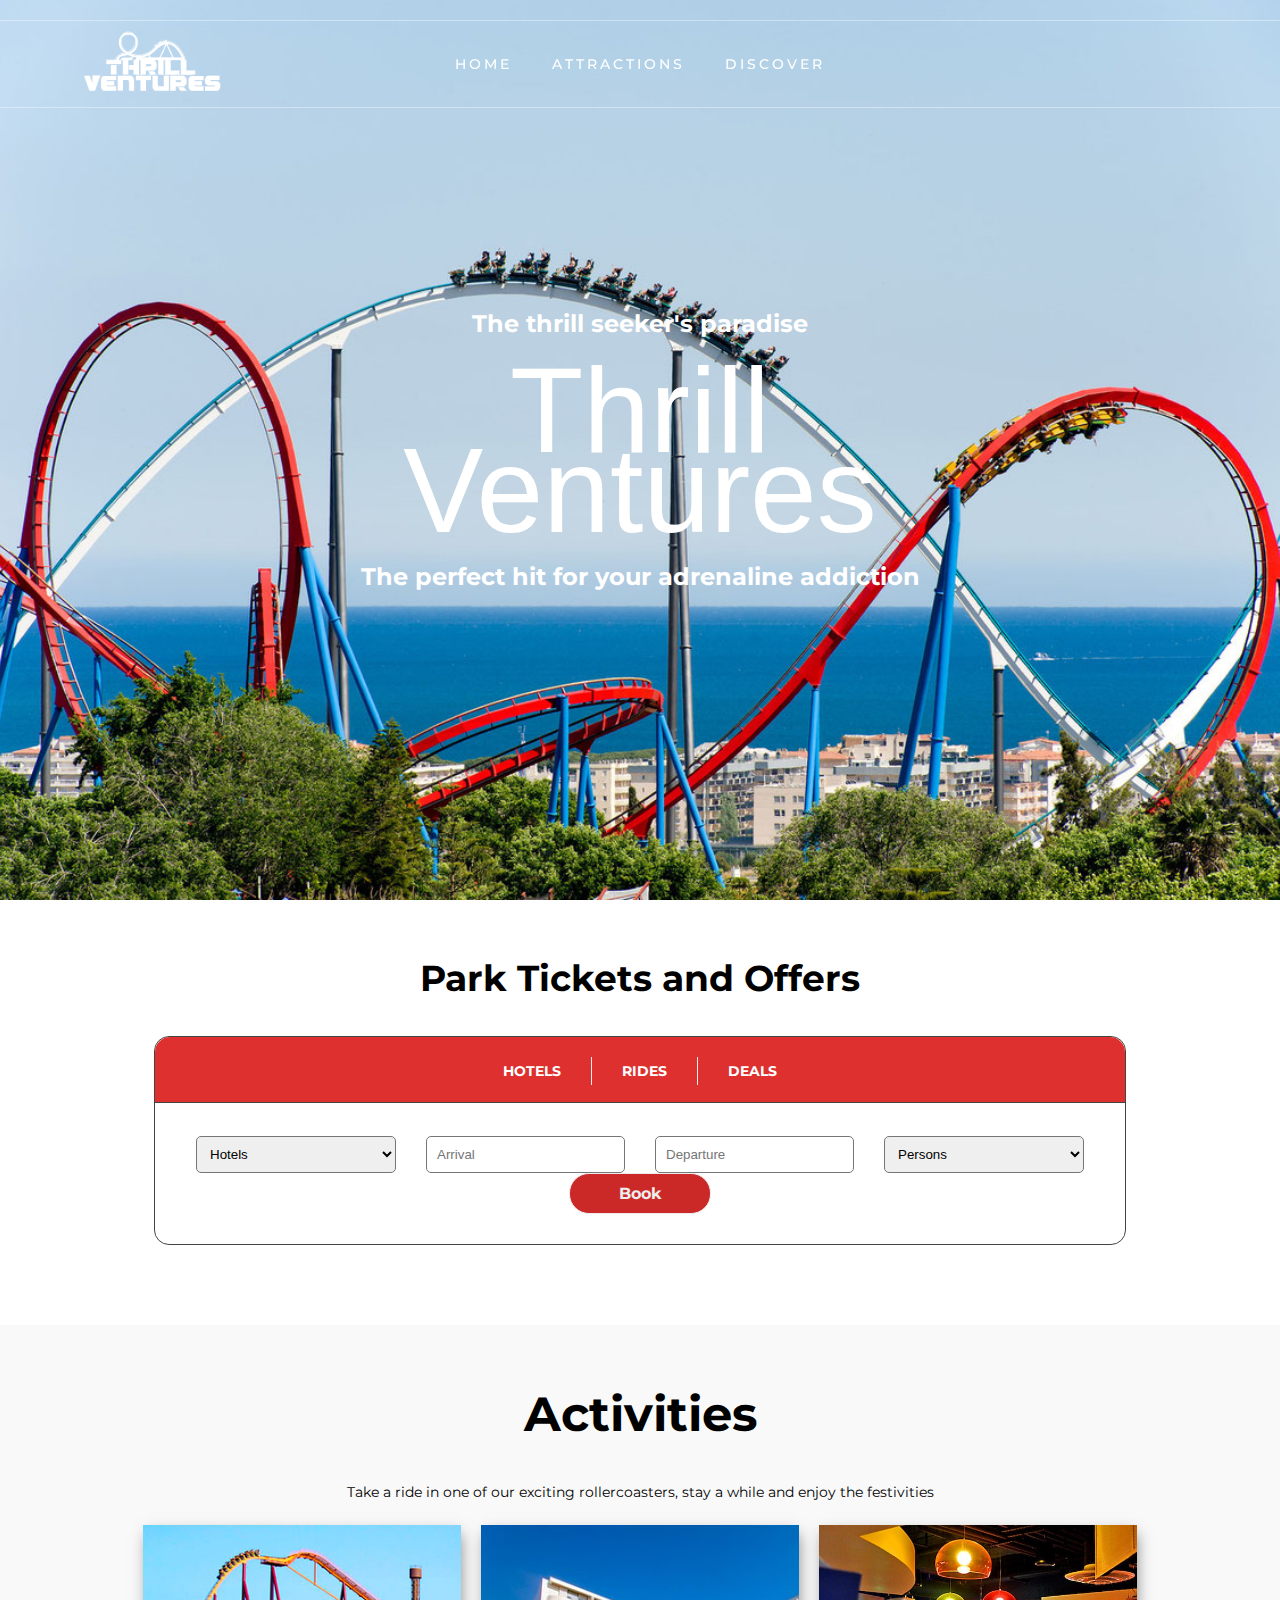
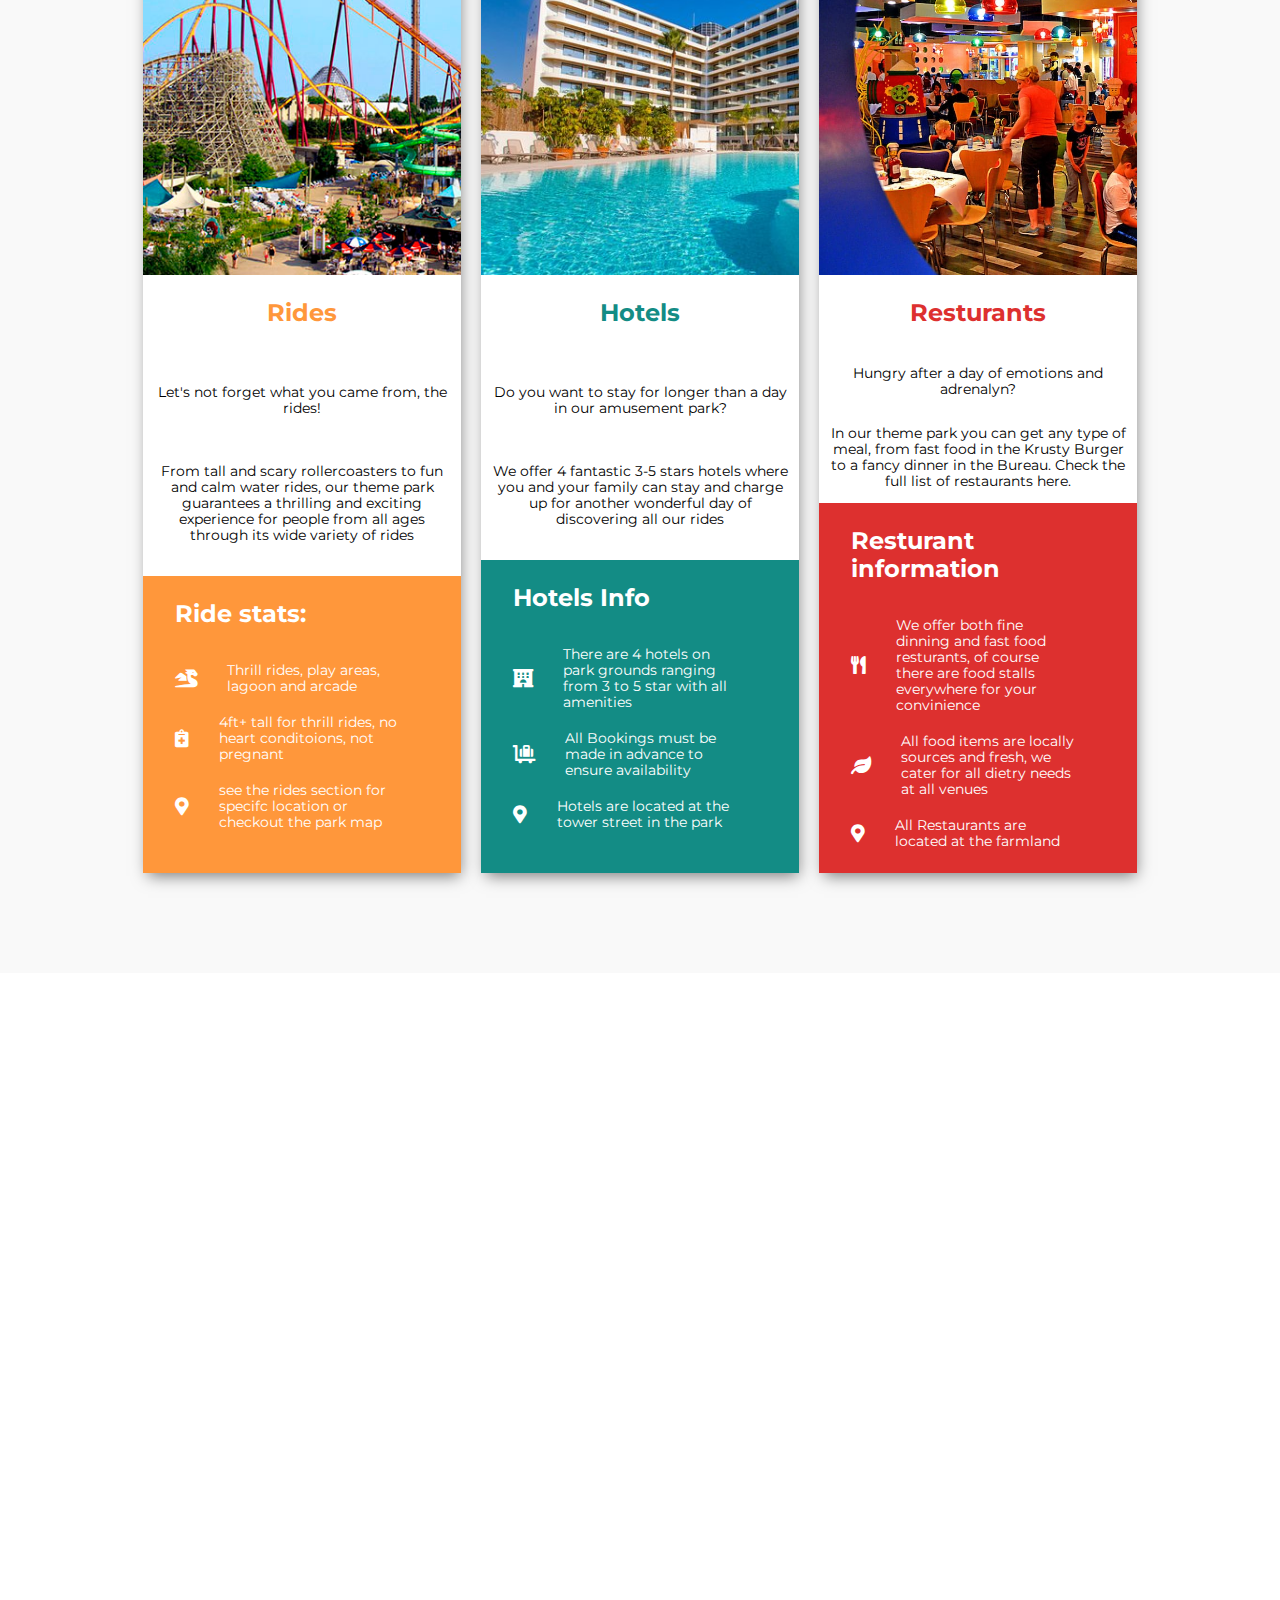
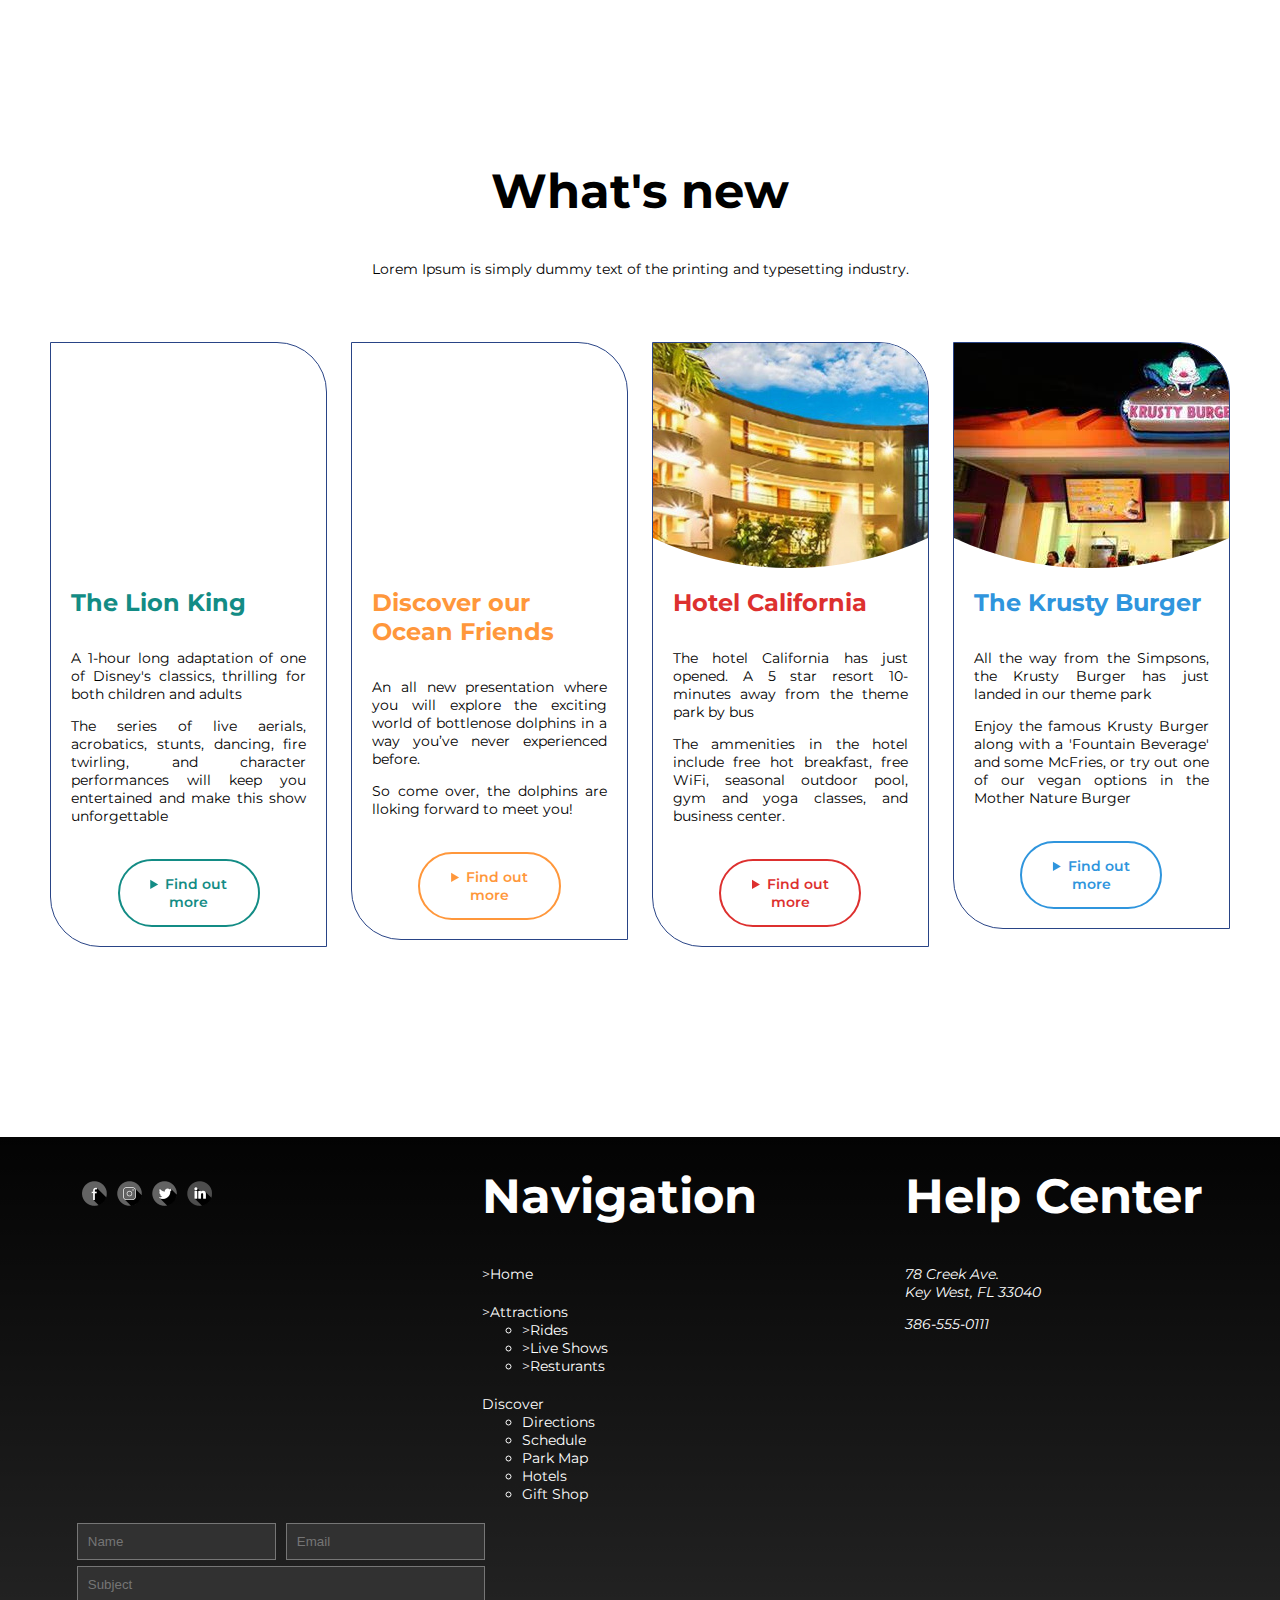
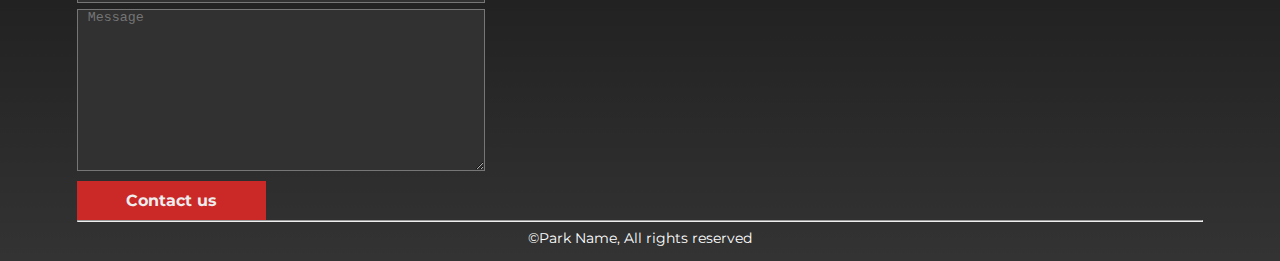
==== commit 586a7386: "Updates" ====
--- a/Index.html
+++ b/Index.html
@@ -161,6 +161,7 @@
             <div id="activityList" class="padded" aria-label="some of our activity types">
                 <div id="activityOne" class="activity color-three">
                     <div class="img">
+                        <!-- inline with the accessability standards the span is intended for the reader-->
                         <span role="img" aria-label="image of the theme park with roller coasts"> </span>
                         <!-- Linked to the attractions page ride using a dive with the image background-->
                         <a href="Attractions.html#ride_one" aria-label="link to the attractions page's rides section"></a>
@@ -179,16 +180,16 @@
                         <ul>
                             <li class="rs_parkLocation">
                                 <i class="fas fa-dragon" aria-label="ride types"></i>
-                                <span>Thrill rides, play areas, lagoon and arcade</span>
+                                <p>Thrill rides, play areas, lagoon and arcade</p>
                             </li>
                             <li class="rs_heigth">
                                 <i class="fas fa-notes-medical" aria-label="safety requirement"></i>
-                                <span>4ft+ tall for thrill rides, no heart conditoions, not pregnant</span>
+                                <p>4ft+ tall for thrill rides, no heart conditoions, not pregnant</p>
                             </li>
                             <li class="rs_thrillride">
                                 <i class="fas fa-map-marker-alt"></i>
-                                <span>see the <a href="Attractions.html#ride_one" aria-labe="rides page link on attractions page">rides</a> section for specifc location
-                                    or checkout the <a href="Discover.html#parkMap" aria-labe="rides map link on park map page">park map</a></span>
+                                <p>see the <a href="Attractions.html#ride_one" aria-labe="rides page link on attractions page">rides</a> section for specifc location
+                                    or checkout the <a href="Discover.html#parkMap" aria-labe="rides map link on park map page">park map</a></p>
                             </li>
                         </ul>
                     </div>
--- a/css/main.css
+++ b/css/main.css
@@ -1,7 +1,6 @@
-@import url('http://fonts.cdnfonts.com/css/ozda');
  /* General */
- @import url('https://fonts.googleapis.com/css2?family=Montserrat:wght@100;200;300;400;500;600;700;800;900');
-
+ @import url('http://fonts.cdnfonts.com/css/ozda');
+ @import url('https://fonts.googleapis.com/css2?family=Freehand&family=Montserrat:wght@100;200;300;400;500;600;700;800;900&display=swap');
  @import url('https://pro.fontawesome.com/releases/v5.10.0/css/all.css');
 
  :root {
@@ -12,6 +11,7 @@
   --color-three: #ff973b;
   --color-four: #2f95dd;
   --text-color: #000;
+  --golden:#ffd700;
   --text-invert: #fff;
   --callToAction: #cb2828;
   --accentColor: #294486;
@@ -31,8 +31,11 @@
   color:var(--text-color);
 }
 
-a,a:visited {color: var(--text-invert); text-decoration:none;}
-
+a,
+a:visited {
+    color: var(--text-invert);
+    text-decoration: none;
+}
 
 h1 {
   font-weight: bold;
@@ -58,22 +61,6 @@
 
 h6 {
    font-size: 16px;
-}
-
-
-section {
-  padding: 20px 0 80px;
-  margin-bottom: auto;
- }
-
-section .padded {
- padding:10px;
-}
-
-section.topBanner {
-  padding: 0;
-  z-index: 10;
-  margin-bottom: 0;
 }
 
 input[type="text"], input[type="email"],textarea {
@@ -93,13 +80,51 @@
 
 Select{width:200px;padding: 9px;border-radius: 5px;}
 
-input[type="submit"]
-{background: var(--callToAction);border:1px solid;padding: 10px 49px;color: #ededed;border-radius: 20px;font-weight: 700;font-size: 16px;font-family: 'Montserrat', sans-serif;}
+input[type="submit"] {
+    background: var(--callToAction);
+    border: 1px solid;
+    padding: 10px 49px;
+    color: #ededed;
+    border-radius: 20px;
+    font-weight: 700;
+    font-size: 16px;
+    font-family: 'Montserrat', sans-serif;
+}
 
 input[type="submit"]:hover
 {
  background: var(--callToAction-hover);
  color: var(--text-invert);
+}
+
+section {
+  padding: 20px 0 80px;
+  margin-bottom: auto;
+ }
+
+ 
+section.topBanner {
+  padding: 0;
+  z-index: 10;
+  margin-bottom: 0;
+}
+
+
+body > section:first-of-type {
+  padding-top: 0;
+}
+
+.padded {
+ padding:10px;
+}
+
+.nopadding {
+  padding: 0 !important;
+}
+
+.nopadding h1 {
+  padding: 100px 0;
+  margin: 0;
 }
 
 .darkSection{
@@ -130,6 +155,15 @@
   margin:auto;
 }
 
+.bannerText h1 {
+  padding: 0;
+  margin: 0;
+  line-height: 80px;
+  font-size: 120px;
+  font-weight: 100;
+  font-family: 'Ozda', sans-serif;
+}
+
 .btn {
   border-radius:50px;
   text-align: center;
@@ -156,6 +190,17 @@
   color: var(--text-invert);
 }
 
+.color-one .coloredButtonFilled {
+  background: var(--color-one);
+  border:2px solid var(--color-one);
+  color: var(--text-invert);
+}
+.color-one .coloredButtonFilled:hover {
+  background: var(--backgroundColor);
+  color: var(--color-one);
+}
+
+
 .color-two .coloredText,
 .color-two .coloredText * {
   color:var(--color-two);
@@ -178,6 +223,16 @@
   color: var(--text-invert);
 }
 
+.color-two .coloredButtonFilled {
+  background: var(--color-two);
+  border:2px solid var(--color-two);
+  color: var(--text-invert);
+}
+.color-two .coloredButtonFilled:hover {
+  background: var(--backgroundColor);
+  color: var(--color-two);
+}
+
 .color-three .coloredText,
 .color-three .coloredText * {
   color:var(--color-three);
@@ -200,6 +255,16 @@
   color: var(--text-invert);
 }
 
+.color-three .coloredButtonFilled {
+  background: var(--color-three);
+  border:2px solid var(--color-three);
+  color: var(--text-invert);
+}
+.color-three .coloredButtonFilled:hover {
+  background: var(--backgroundColor);
+  color: var(--color-three);
+}
+
 .color-four .coloredText,
 .color-four .coloredText * {
   color:var(--color-four);
@@ -222,6 +287,16 @@
   color: var(--text-invert);
 }
 
+.color-four .coloredButtonFilled {
+  background: var(--color-four);
+  border:2px solid var(--color-four);
+  color: var(--text-invert);
+}
+.color-four .coloredButtonFilled:hover {
+  background: var(--backgroundColor);
+  color: var(--color-four);
+}
+
 .lightText * {
   color: var(--text-invert) !important;
 }
@@ -240,17 +315,14 @@
   height: 60px;
 }
 
-
 header {
   display: flex;
   width: 90vw;
-  z-index: 3;
+  z-index: 100;
   position: fixed;
   padding: 0 5vw;
   text-align: center;
-  
   justify-content: center;
-  
   background: transparent;
   top: 20px;
   -webkit-box-shadow: unset;
@@ -267,11 +339,9 @@
   border:none;
 }
 
-header nav {
-  /* width: 100%; */
+header nav {  
   grid-template-columns: 0 auto;
   margin: auto;
-  /* display: grid; */
   text-align: center;
 }
 header #logo {
@@ -284,9 +354,9 @@
 header nav > ul {
   display: flex;
   column-gap: 40px;
-  /* margin-top: 0; */
   padding: 0;
 }
+
 
 header nav > ul  li {
   list-style: none;
@@ -297,8 +367,13 @@
   border-bottom:none;
 }
 
+
+header nav > ul li.current a {
+  color: #656565;
+}
+
 header nav > ul  li a{
-  color: #fff;
+  color: var(--text-invert);
   text-decoration: none;
   font-weight: 500;
   line-height: 14px;
@@ -313,7 +388,7 @@
 header nav ul ul{
   display:none;
   position: absolute;
-  background: #ffffff;
+  background: var(--backgroundColor);
   padding: 10px;
   left: 0;
 }
@@ -344,22 +419,38 @@
   box-shadow: 0 5px 40px rgb(0 0 0 / 15%);
 }
 
+
+header nav ul.submenu a {
+  color: var(--text-color);
+}
+
+header nav > ul > li.hasSubmenu:before {
+  content: "\f078";
+  position: absolute;
+  color: var(--text-invert);
+  right: -14px;
+  font-family: 'Font Awesome 5 Pro';
+  margin-top: 4px;
+  font-size: 12px;
+}
+
 header nav > ul > li ul > li {
   padding:10px;
-  /* border-bottom:1px solid #c3c3c3; */
-}
-
+}
 
 .topBanner .banner {
   height: 100vh;
 }
+
 .topBanner .banner video{
   width:100%;
   filter: saturate(2);
 }
+
 .banner .bannerText{
   position:absolute;
 }
+
 .banner .bannerText
 {
   top:0;
@@ -443,7 +534,6 @@
  border-right:none;
 }
 
-
 .activity {
   width: 30%;
   margin: 0 0.5%;
@@ -509,13 +599,21 @@
   line-height: 16px;
 }
 
-.activity > h3, .activity p {
+.activity > h3, .activity > p {
   text-align:center;
   padding:0 10px;
 }
 
-.activity > h3, .activity p, .activity_data, .ride_data{
+.activity > h3, .activity p, .activity_data {
   flex-grow: 1;
+}
+
+.ride_data {
+  display: flex;
+  flex-wrap: wrap;
+  justify-content: flex-start;
+  align-items: stretch;
+  align-content: flex-start;
 }
 
 .activity_data {
@@ -525,9 +623,31 @@
 .activity_data ul, .ride_data ul{
   list-style: none;
   padding: 0;
-}
-
-
+  flex-grow: 1;
+  text-align: left;
+}
+
+.activity_data li,.ride_data li {
+    display: flex;
+    align-items: center;
+}
+
+.activity_data li > i,.ride_data li > i{
+    font-size: 18px;
+    text-align: center;
+    width: 22px;
+}
+
+.activity_data li > p {
+    padding: 0;
+    margin: 10px 30px 10px;
+    flex-grow: 1;
+}
+.ride_data li > p{
+    padding: 0;
+    margin: 5px 15px;
+    flex-grow: 1;
+}
 
 .advertisment.banner {
   height: 70vh;
@@ -545,7 +665,6 @@
     display: flex;
     flex-flow: column;
     position: relative;
-    /* overflow: hidden; */
     width: 25%;
     border: 1px solid var(--accentColor);
     border-bottom-left-radius: 50px;
@@ -579,7 +698,7 @@
   text-align: justify;
   transition-property: transform;
   flex-grow: 1;
-  z-index: 1111222;
+  z-index: 4;
   position: relative;
 }
 
@@ -642,7 +761,7 @@
   justify-content: center;
   padding: 1vw 5vw !important;
   flex-wrap:wrap;
-  column-gap: 10%;
+  column-gap: 55px;
 }
 
 .ride_information > h2 {
@@ -654,7 +773,7 @@
 }
 
 .ride_information .ride_description{
- width: 59%;
+ width: 60%;
  text-align: justify;
  font-size: 16px;
  font-weight: 400;
@@ -662,16 +781,15 @@
 }
 
 .ride_information .ride_description .ride_ticket{
-  background: #d80000;
+  background: var(--color-one);
   text-align: center;
   width:150px;
   display: inline-block;
-  margin-bottom: 40px;
-  margin-top: 40px;
+  margin: 20px 0px;
  }
  
  .ride_information .ride_description .ride_ticket p{
-  color: white;
+  color: var(--text-invert);
  }
 
 .ride_information .activity_data{
@@ -680,20 +798,40 @@
 }
 
 .ride_information .activity_data p, .ride_data p{
- padding:0 25%0       
+ padding: 0 25% 0;
 }
 .ride_information .activity_data ul, .ride_data ul {
   list-style: none;
   padding: 0;
 }
 
-.ride_information .activity_data ul li, .ride_data ul li {
-  margin-bottom:20px
+.ride_information .activity_data ul li {
+  margin-bottom:20px;
 }
 
 .ride_data h3{
   margin:0;
   padding:0;
+  width: 100%;
+  height: 48px;
+}
+
+ul.ridePopularity {
+  list-style: none;
+  padding: 0;
+  width: 100%;
+  float: left;
+}
+
+ul.ridePopularity li > p {
+  float: left;
+  width: auto;
+  padding: 0;
+  margin: 0 10px 0 0;
+}
+
+.ride_data > p {
+  padding: 0;
 }
 
 #ride_one .banner {
@@ -756,6 +894,7 @@
  display: inline-block;
  margin: 2%;
  width: 18%;
+ border: 1px solid;
 }
 
 
@@ -778,6 +917,22 @@
  
 }
 
+#restaurantOne {
+  background-image: url('/images/Page2/food_1.jpg');
+}
+
+#restaurantTwo {
+  background-image: url('/images/Page2/food_2.jpg');
+}
+
+#restaurantThree {
+  background-image: url('/images/Page2/food_3.jpg');
+}
+
+#restaurantFour {
+  background-image: url('/images/Page2/food_4.jpg');
+}
+
 /*Discover Page. Park Map & Table for Schedule of the Park*/
 
 
@@ -791,7 +946,7 @@
   right: 10vw;
   /* padding: 20px 20px 40px; */
   background: #0006;
-  color: #fff;
+  color: var(--text-invert);
   width: auto;
   display: flex;
   justify-content: center;
@@ -803,14 +958,14 @@
 }
 
 #map a {
-    background: #f44336;
+    background: var(--color-one);
     padding: 10px 20px; 
     flex: 1;
     text-align: center;
 }
 
 #map a:hover {
-    background: #ff5722;
+    background: var(--color-one);
 }
 #map .address {
   margin-bottom:0;
@@ -845,6 +1000,147 @@
  border-bottom: 1px solid #000 !important;
  text-align: left;
  text-transform: uppercase;
+}
+
+
+section#parkMap {
+  padding: 0;
+}
+
+section#timings {
+  margin-bottom: 60px;
+}
+
+th {
+  font-size: 15px;
+}
+
+div#hotelsListing {
+  display: flex;
+  justify-content: center;
+  flex-basis: fit-content;
+  align-items: center;
+  flex-wrap: wrap;
+  column-gap: 10px;
+  padding: 0 20px;
+}
+
+.hotel {flex-grow: 1;text-align: center;position: relative;overflow: hidden;}
+
+.hotel > .img {
+  min-height: 42vh;
+  width: 100%;
+  border:1px solid var(--accentColor);
+}
+
+.hotel .stars{
+  color: var(--golden);
+  position: absolute;
+  bottom: 41px;
+  float: left;
+  left: 0;
+  right: 0;
+  background: #0000005e;
+  padding: 10px;
+  text-align: right;
+}
+
+.hotel a {
+  width: Calc(100% - 2px);
+  position: absolute;
+  border-width: 1px !important;
+  padding: 10px 0;
+  border-radius: 0;
+  font-weight: 600;
+  font-size: 16px;
+  bottom: 0;
+  left: 0;
+}
+
+#hotelOne .img {
+background-image: url('/images/Page3/Hotels/Hotel_1.jpg');
+}
+#hotelTwo .img{
+background-image: url('/images/Page3/Hotels/Hotel_2.jpg');
+}
+#hotelThree .img{
+background-image: url('/images/Page3/Hotels/Hotel_3.jpg');
+}
+#hotelFour .img{
+background-image: url('/images/Page3/Hotels/Hotel_4.jpg');
+}
+
+#giftShops {
+  display: grid;
+  grid-template-columns: repeat(3,30vw);
+  grid-template-rows: 30vh 30vh;
+  padding: 10px 50px;
+  column-gap: 20px;
+  row-gap: 20px;
+}
+
+#giftShops > .giftshop{
+  width:100%;
+  height:100%;  
+}
+
+#giftShops > .giftshop:nth-child(even) {grid-row-start: 2;grid-row-end: 2;}
+#giftShops > .giftshop:nth-child(n+4) {
+  grid-column-start: 3;
+  grid-column-end: 4;
+}
+
+.giftshop.center {
+  grid-column-start: 2;
+  grid-column-end: 2;
+  grid-row-start: 1;
+  grid-row-end: 3;
+}
+
+.giftShopText {
+  padding: 0px 20px;
+  color:var(--text-invert);
+  z-index: 5;
+  position: absolute;
+}
+#giftShops .img
+{
+  position: relative;
+  filter: saturate(1.5);
+}
+
+#giftShops .img:before 
+{
+  content: '';
+  position: absolute;
+  background: linear-gradient(0deg, rgb(0 0 0 / 0%), rgb(0 0 0 / 52%));
+  top:0;
+  bottom: 0;
+  left:0;
+  right: 0;
+  width:100%;
+  height:100%;
+  z-index:1;
+}
+
+#giftShops #giftShopOne.img {
+background-image: url('/images/Page3/GiftShop/GiftShop_1.jpg');
+/* filter: saturate(2); */
+}
+#giftShops #giftShopTwo.img {
+background-image: url('/images/Page3/GiftShop/GiftShop_2.jpg');
+}
+#giftShops #giftShopThree.img {
+background-image: url('/images/Page3/GiftShop/GhiftShop_3.jpg');
+
+}
+#giftShops #giftShopFour.img {
+background-image: url('/images/Page3/GiftShop/GiftShop_4.jpg');
+
+}
+#giftShops #giftShopFive.img {
+background-image: url('/images/Page3/GiftShop/GiftShop_5.jpg');
+
 }
 /*//////*/
 
@@ -862,7 +1158,7 @@
 }
 
 footer *{
- color:#fff;
+ color:var(--text-invert);
  padding-top: 0;
  margin-top: 0;
  
@@ -955,110 +1251,10 @@
   grid-column-end: 3;
 }
 
-div#giftShops {
-    display: grid;
-    grid-template-columns: repeat(3,30vw);
-    grid-template-rows: 30vh 30vh;
-    padding: 10px 50px;
-    column-gap: 20px;
-    row-gap: 20px;
-}
-
-#giftShops > .giftshop{
-  width:100%;
-  height:100%;
-  background-size: cover;
-  background-position: center center;
-}
-
-#giftShops > .giftshop:nth-child(even) {grid-row-start: 2;grid-row-end: 2;}
-#giftShops > .giftshop:nth-child(n+4) {
-  grid-column-start: 3;
-  grid-column-end: 4;
-}
-
-.giftshop.center {
-    grid-column-start: 2;
-    grid-column-end: 2;
-    grid-row-start: 1;
-    grid-row-end: 3;
-}
-
-.giftShopText {
-    padding: 20px;
-}
-
-section#parkMap {
-    padding: 0;
-}
-
-section#timings {
-    margin-bottom: 60px;
-}
-
-th {
-    font-size: 15px;
-}
-
-div#hotelsListing {
-    display: flex;
-    justify-content: space-around;
-    flex-basis: fit-content;
-    align-items: center;
-    flex-wrap: wrap;
-    column-gap: 60px;
-    padding: 0 20px;
-}
-
-.hotel {flex-grow: 1;text-align: center;}
-
-.hotelImage {
-    background: #979797;
-    min-height: 42vh;
-    width: 100%;
-}
-
-.hotel input[type="submit"] {
-    width: 100%;
-    border-radius: 0;
-    padding: 12px;
-    font-size: 26px;
-    margin-top: 20px;
-}
-
-header nav > ul li.current a {
-    color: #656565;
-}
-
-.bannerText h1 {
-    padding: 0;
-    margin: 0;
-    line-height: 80px;
-    font-size: 120px;
-    font-weight: 100;
-    font-family: 'Ozda', sans-serif;
-}
-
-header nav ul.submenu a {
-    color: #000;
-}
-
-
-header nav > ul > li.hasSubmenu:before {
-    content: "\f078";
-    position: absolute;
-    color: #fff;
-    right: -14px;
-    font-family: 'Font Awesome 5 Pro';
-    margin-top: 4px;
-    font-size: 12px;
-}
-
-.nopadding {
-    padding: 0 !important;
-}
-
-.nopadding h1 {
-    padding: 100px 0;
-    margin: 0;
+
+
+.restaurant h4 {
+    font-family: 'Freehand', cursive;
+    font-weight: 200;
+    font-size: 30px;
 }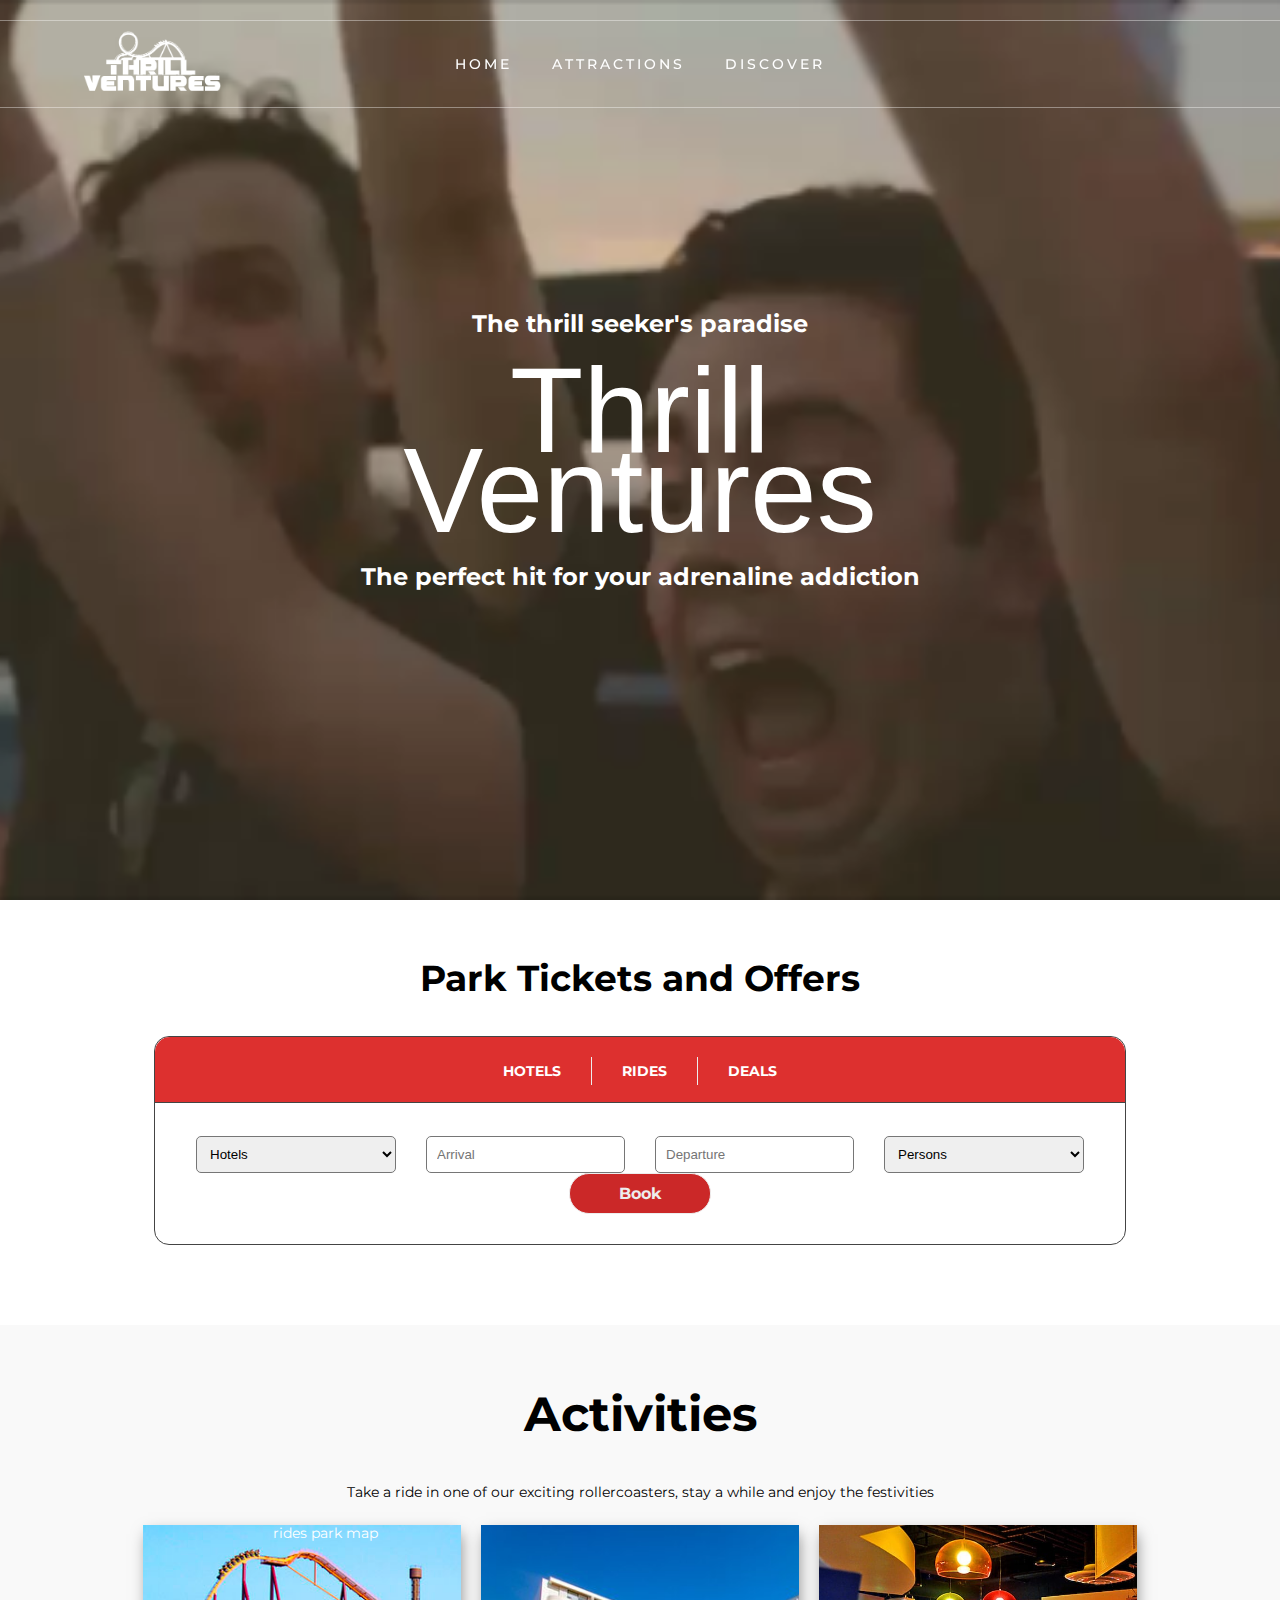
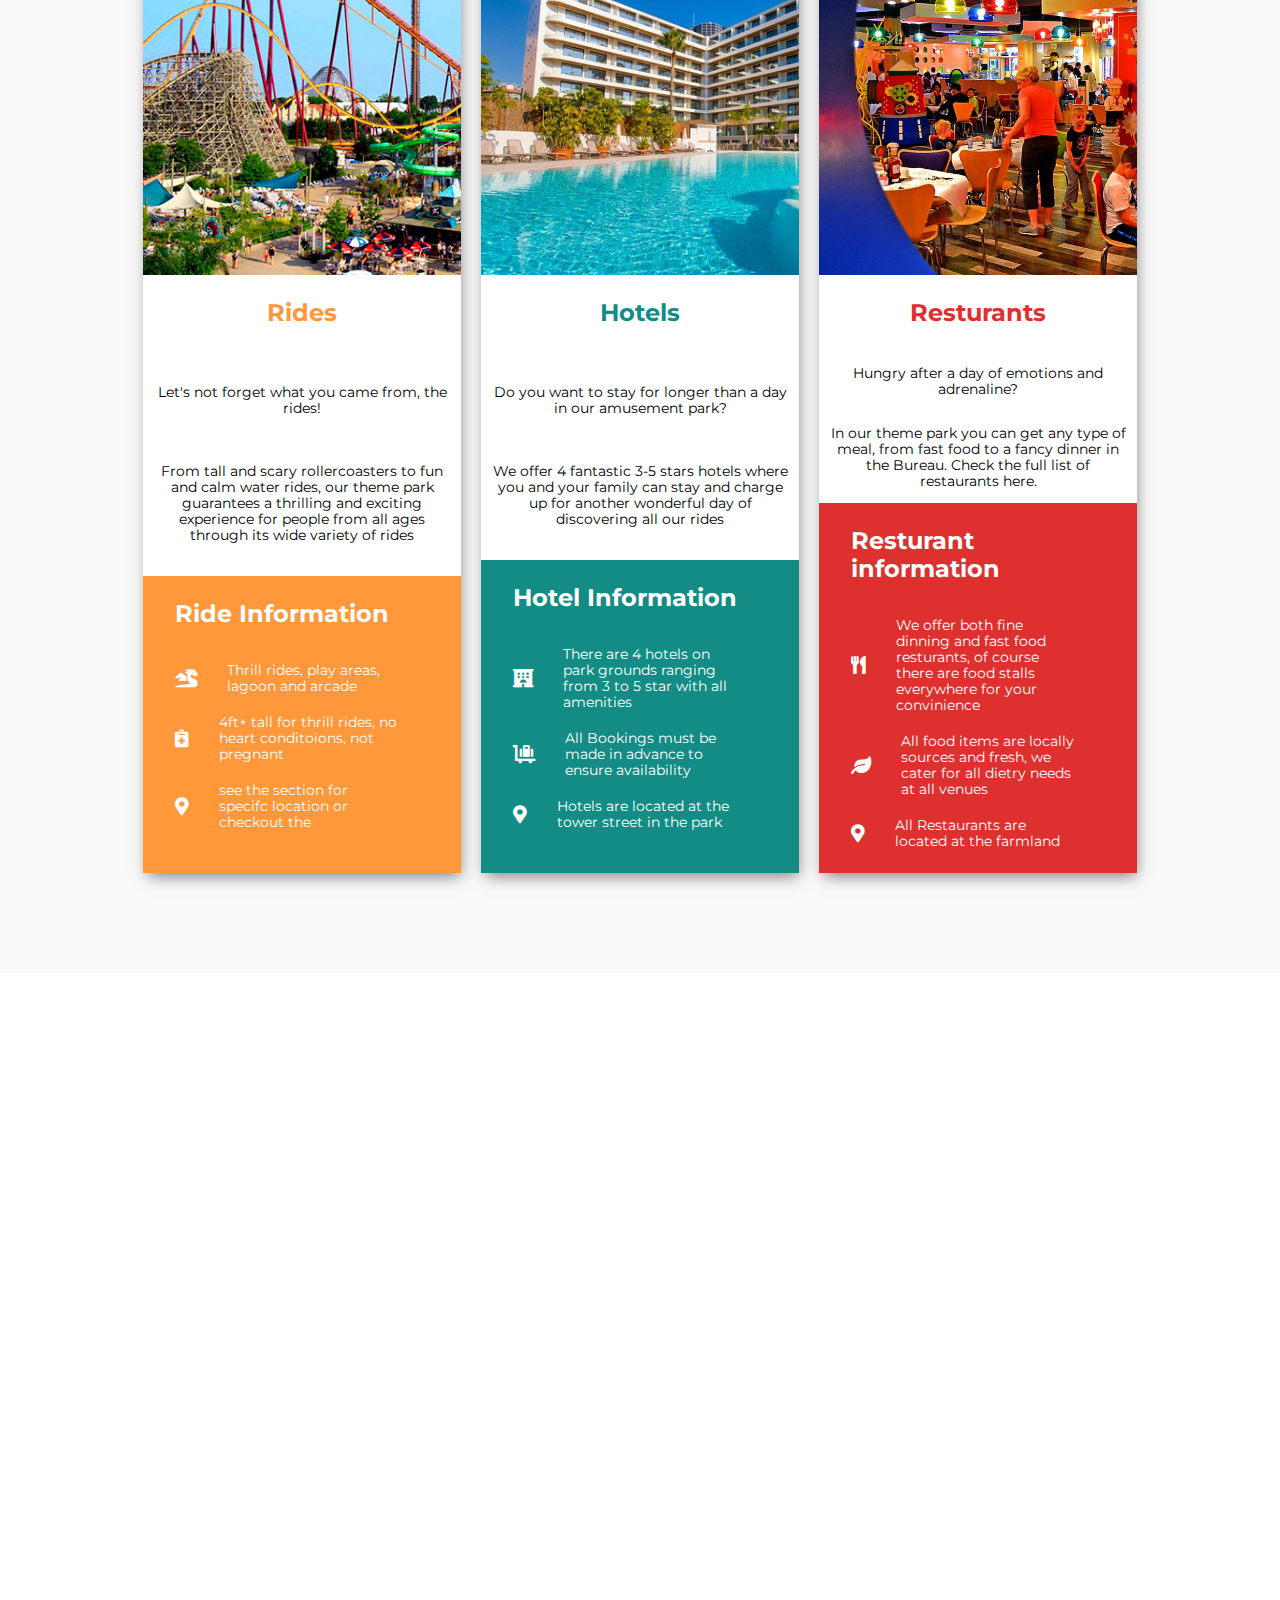
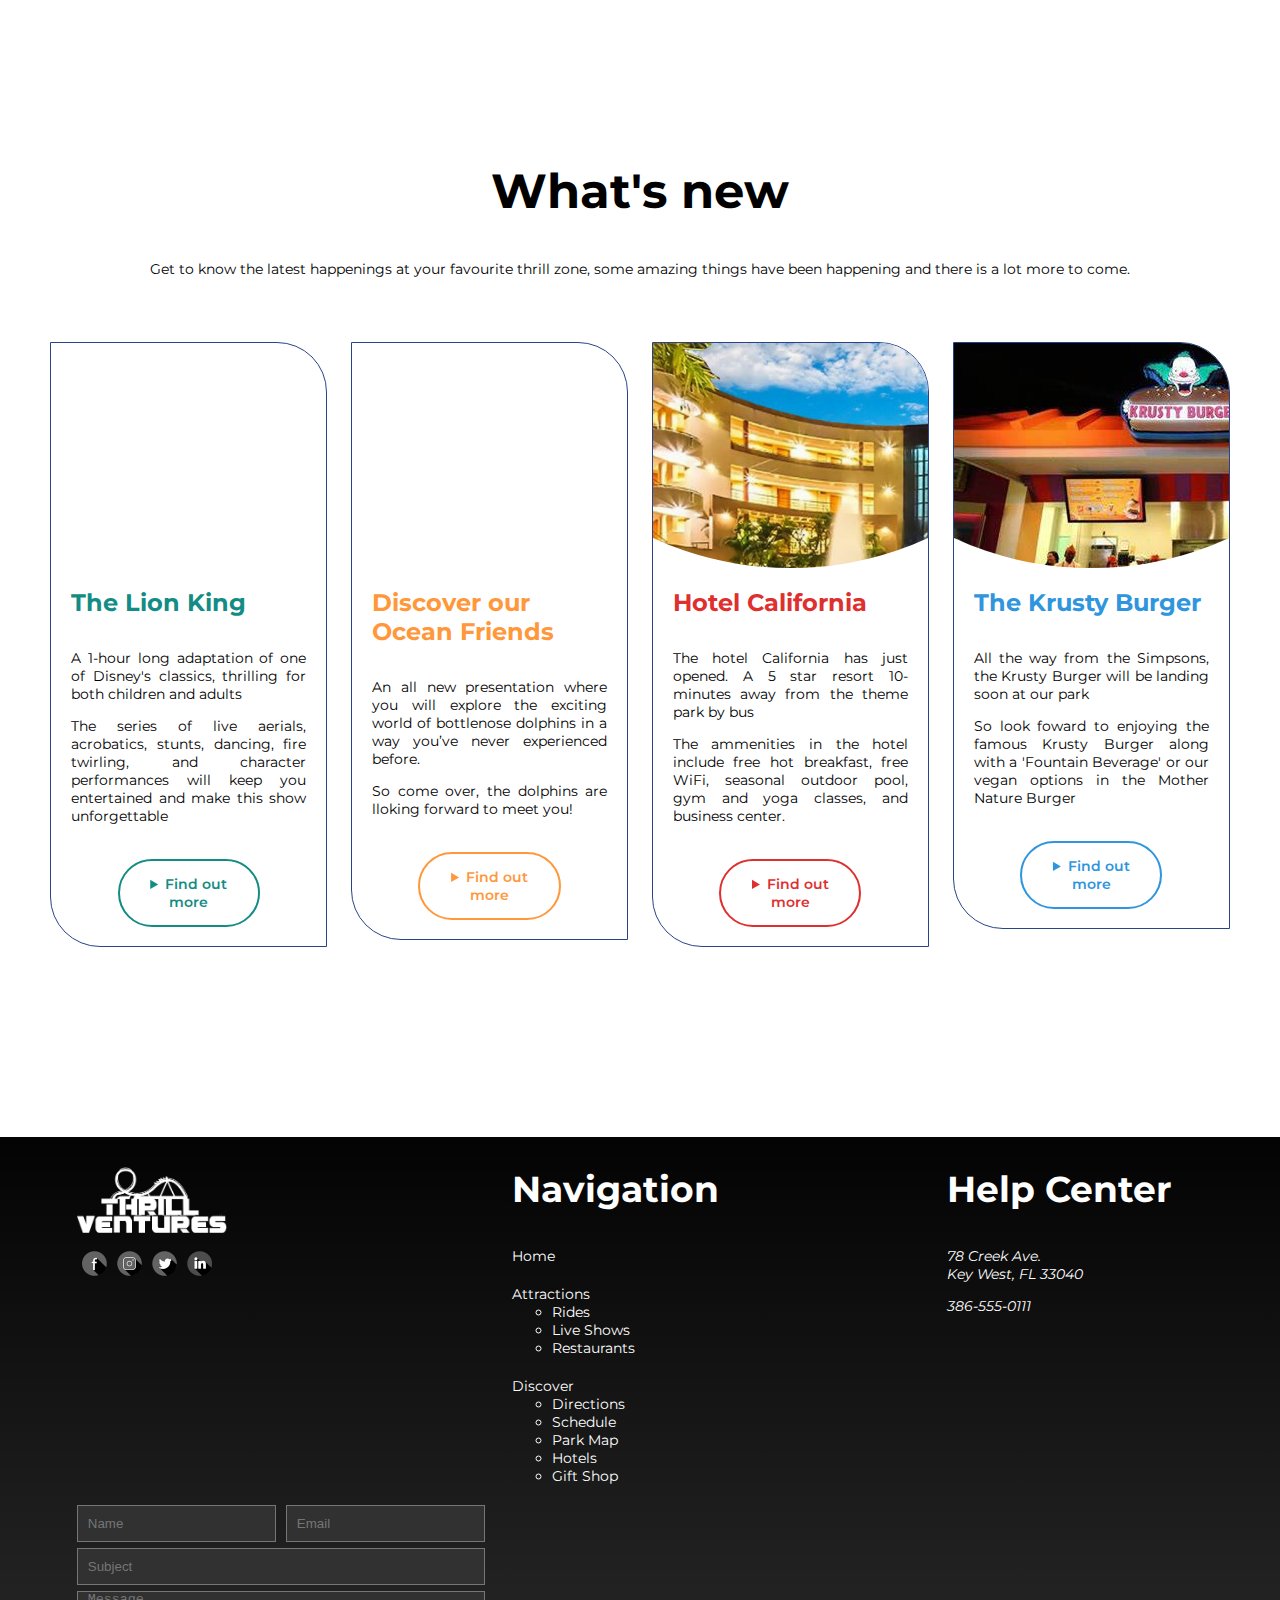
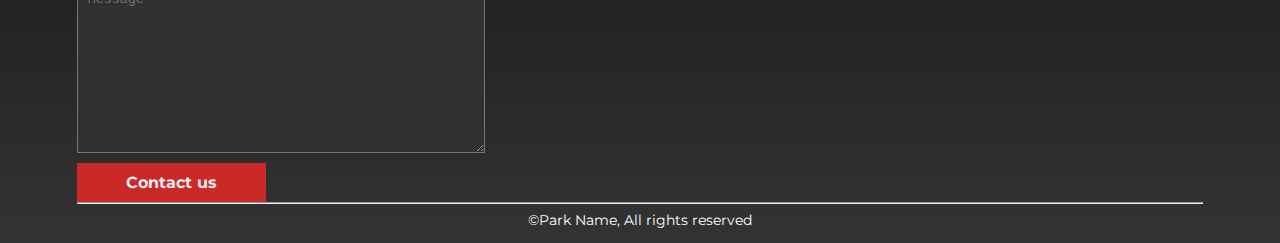
==== commit f98d7a48: "updates" ====
--- a/Index.html
+++ b/Index.html
@@ -37,7 +37,7 @@
                                 <a href="Attractions.html#liveShows" aria-label="Live shows">Live Shows</a>
                             </li>
                             <li>
-                                <a href="Attractions.html#resturants" aria-label="Restaurants link">Restaurants</a>
+                                <a href="Attractions.html#restaurants" aria-label="Restaurants link">Restaurants</a>
                             </li>
                         </ul>
                     </li>
@@ -71,7 +71,7 @@
             <!-- The associated Background image in the css works as a fallback image-->
             <div id="welcomeBanner" class="banner">
                 <!-- inline with the accessability standards the span is intended for the reader-->
-                <span role="video" aria-label="Video of people enjoying at the park"> </span>
+                <span role="img" aria-label="Video of people enjoying at the park"> </span>
                 <video autoplay="" muted="" loop="" id="bannerVideo">
                     <source src="/videos/VideoBanner.mp4" type="video/mp4">
                 </video>
@@ -164,10 +164,9 @@
                         <!-- inline with the accessability standards the span is intended for the reader-->
                         <span role="img" aria-label="image of the theme park with roller coasts"> </span>
                         <!-- Linked to the attractions page ride using a dive with the image background-->
-                        <a href="Attractions.html#ride_one" aria-label="link to the attractions page's rides section"></a>
                     </div>
                     <h3 class="coloredText">
-                        <a href="Attractions.html#ride_one" aria-label="link to the attractions page's rides section">Rides</a>
+                        Rides
                     </h3>
                     <p>Let's not forget what you came from, the rides!</p>
                     <p>
@@ -176,7 +175,7 @@
                         its wide variety of rides
                     </p>
                     <div class="activity_data coloredBackground lightText invertImages">
-                        <h3>Ride stats:</h3>
+                        <h3>Ride Information</h3>
                         <ul>
                             <li class="rs_parkLocation">
                                 <i class="fas fa-dragon" aria-label="ride types"></i>
@@ -193,12 +192,13 @@
                             </li>
                         </ul>
                     </div>
+                    <a href="Attractions.html#ride_one" aria-label="link to the attractions page's rides section"></a>
                 </div>
 
                 <div id="activityTwo" class="activity color-two">
                     <div class="img">
                         <span role="img" aria-label="image of the theme park hotel with a pool"> </span>
-                        <a href="Discover.html#hotels" aria-label="Link to Discover page's hotels section"></a>
+                       
                     </div>
                     <h3 class="coloredText">Hotels</h3>
                     <p>Do you want to stay for longer than a day in our amusement park?
@@ -207,7 +207,7 @@
                         charge up for another wonderful day of discovering all our rides</p>
                     <div class="activity_data coloredBackground lightText invertImages">
                         <h3>
-                            <a href="Discover.html#hotels">Hotels Info</a>
+                            Hotel Information
                         </h3>
                         <ul>
                             <li class="rs_parkLocation">
@@ -224,19 +224,18 @@
                             </li>
                         </ul>
                     </div>
+                     <a href="Discover.html#hotels" aria-label="Link to Discover page's hotels section"></a>
                 </div>
 
                 <div id="activityThree" class="activity color-one">
                     <div class="img">
                         <span role="img" aria-label="image of the food courd with families enjoying"> </span>
-                        <a href="Attractions.html#restaurants" aria-label="Link to attractions page's resturant section"></a>
                     </div>
                     <h3 class="coloredText">
-                        <a href="Attractions.html#restaurants" aria-label="Link to attractions page's resturant section">Resturants</a>
+                        Resturants
                     </h3>
-                    <p>Hungry after a day of emotions and adrenalyn?</p>
-                    <p>In our theme park you can get any type of meal, from fast food in the Krusty
-                        Burger to a fancy dinner in the Bureau. Check the full list of restaurants here.</p>
+                    <p>Hungry after a day of emotions and adrenaline?</p>
+                    <p>In our theme park you can get any type of meal, from fast food to a fancy dinner in the Bureau. Check the full list of restaurants here.</p>
                     <div class="activity_data coloredBackground lightText invertImages">
                         <h3>Resturant information</h3>
                         <ul>
@@ -256,13 +255,14 @@
                             </li>
                         </ul>
                     </div>
+                    <a href="Attractions.html#restaurants" aria-label="Link to attractions page's resturant section"></a>
                 </div>
             </div>
 
         </section>
         <section id="advertismentBanner" aria-label="advertisment banner section">
             <div id="indexAdvert" class="advertisment banner">
-                <span role="video" aria-label="Video advertisment banner of a timelapse at the park"> </span>
+                <span role="img" aria-label="Video advertisment banner of a timelapse at the park"> </span>
                 <video autoplay="autoplay" muted="muted" loop="loop" id="bannerVideo">
                     <source src="/videos/03.mp4" type="video/mp4">
                 </video>
@@ -279,7 +279,7 @@
             <div class="center">
                 <h2>What's new</h2>
                 <p>
-                    Lorem Ipsum is simply dummy text of the printing and typesetting industry.
+                    Get to know the latest happenings at your favourite thrill zone, some amazing things have been happening and there is a lot more to come.
                 </p>
             </div>
             <div id="whatsnewList" class="padded" aria-label="News list">
@@ -365,10 +365,8 @@
                     <div class="img"></div>
                     <div class="whatsNewText">
                         <h4 class="coloredText">The Krusty Burger</h4>
-                        <p>All the way from the Simpsons, the Krusty Burger has just landed in our theme
-                            park</p>
-                        <p>Enjoy the famous Krusty Burger along with a 'Fountain Beverage' and some
-                            McFries, or try out one of our vegan options in the Mother Nature Burger</p>
+                        <p>All the way from the Simpsons, the Krusty Burger will be landing soon at our park</p>
+                        <p>So look foward to enjoying the famous Krusty Burger along with a 'Fountain Beverage' or our vegan options in the Mother Nature Burger</p>
                     </div>
                     <details aria-label="further details">
                         <summary class="coloredButton btn" aria-label="click to find out more bout Krusty burger">Find out more</summary>
@@ -393,8 +391,8 @@
         <footer aria-label="Footer section">
             <div>
                 <div class="logo">
-                    <a href="Index.html" 
-                        <img src="images/header/logo.png" alt="Thrill ventures logo">
+                    <a href="Index.html">
+                        <img src="images/footer/logo.png" alt="Thrill ventures logo">
                     </a>
                 </div>
                 <div id="socialMedia">
@@ -423,26 +421,26 @@
                 </div>
             </div>
             <div id="navigation">
-                <h2>Navigation</h2>
+                <h3>Navigation</h3>
                 <nav  aria-label="Footer navigatoin">
                     <ul>
                         <li>
-                            <a href="Index.html" aria-label="Homepage link"></a>>Home</a>
+                            <a href="Index.html" aria-label="Homepage link"></a>Home</a>
                         </li>
                         <li>
                             <!-- the # href link is to prevent redirects since its the same page-->
-                            <a href="#" aria-label="Attractions page link"></a>>Attractions</a>
+                            <a href="#" aria-label="Attractions page link"></a>Attractions</a>
                             <!-- Since its the same page , we dont need to redirect the relative internal
                             links will work with a # href -->
                             <ul>
                                 <li>
-                                    <a href="Attractions.html#rides" aria-label="link to rides section on Attractions page"></a>>Rides</a>
-                                </li>
-                                <li>
-                                    <a href="Attractions.html#liveShows" aria-label="link to live shows seciton on Attractions page"></a>>Live Shows</a>
-                                </li>
-                                <li>
-                                    <a href="Attractions.html#resturants" aria-label="link to Resturants section on Attractions page"></a>>Resturants</a>
+                                    <a href="Attractions.html#rides" aria-label="link to rides section on Attractions page"></a>Rides</a>
+                                </li>
+                                <li>
+                                    <a href="Attractions.html#liveShows" aria-label="link to live shows seciton on Attractions page"></a>Live Shows</a>
+                                </li>
+                                <li>
+                                    <a href="Attractions.html#restaurants" aria-label="link to Resturants section on Attractions page"></a>Restaurants</a>
                                 </li>
                             </ul>
                         </li>
@@ -472,7 +470,7 @@
                 </nav>
             </div>
             <div id="helpCenter">
-                <h2>Help Center</h2>
+                <h3>Help Center</h3>
                 <address aria-label="Park help center address">
                     <p>
                         78 Creek Ave.
--- a/css/main.css
+++ b/css/main.css
@@ -313,6 +313,8 @@
 
 #logo img {
   height: 60px;
+  transition-property: height;
+  transition-duration: 500ms;
 }
 
 header {
@@ -338,6 +340,15 @@
   top: 0px;
   border:none;
 }
+html:not([data-scroll='0']) header nav > ul > li{
+  padding: 10px 0;
+  transition-property: padding;
+  transition-duration: 500ms;
+}
+
+html:not([data-scroll='0']) #logo img {
+  height: 40px;
+}
 
 header nav {  
   grid-template-columns: 0 auto;
@@ -399,6 +410,8 @@
   padding: 20px 0;
   position: relative;
   width: max-content;
+  transition-property: padding;
+  transition-duration: 500ms;
 }
 header nav > ul > li.current{
     border-bottom: 2px solid #656565;
@@ -410,7 +423,7 @@
 header nav ul.submenu
 {
   padding: 0 10px;
-  margin-top: 12px;
+  margin-top: 10px;
   width: auto;
   margin-left: 0;
   text-align: left;
@@ -468,7 +481,7 @@
 /* Index page*/
 
 #welcomeBanner {
-  background-image: url('/images/Page1/ParkBanner.jpg');
+  background-image: url('/videos/videoThumbnail.png');
 }
 #ticketsControl {
   margin: 0 12vw;
@@ -545,6 +558,7 @@
   display: flex;
   flex-flow: column;
   background: var(--backgroundColor);
+  position: RELATIVE;
 }
 
 .activity:hover {
@@ -578,7 +592,7 @@
   position: relative;
 }
 
-.activity > .img a{
+.activity  a{
       position: absolute;
     top: 0;
     bottom: 0;
@@ -842,15 +856,15 @@
   background-image: url('/images/Page2/03_Banner.jpg');
 }
 
+#ride_three .banner {
+  background-image: url('/images/Page2/05_Banner.jpg')
+}
+
 
 /* Live Show */
 
 #live_shows_info .liveshowItem {
   display: flex;
-  /* justify-content: center; */
-  /* column-gap: 40px; */
-  /* margin: 60px 0; */
-  /* flex-grow: 1; */
   align-items: center;
 }
 
@@ -861,6 +875,14 @@
     height: 50vh;
     width: 50%;
     flex-grow: 1;
+}
+
+#live_show_one .img {
+  background-image:url('/images/Page2/Live_show_1.jpg');
+}
+
+#live_show_two .img {
+  background-image:url('/images/Page2/Live_Show_2.jpg')
 }
 
 .Live_Show_text {
@@ -897,6 +919,11 @@
  border: 1px solid;
 }
 
+.restaurant h4 {
+  font-family: 'Freehand', cursive;
+  font-weight: 200;
+  font-size: 30px;
+}
 
 .restaurantImage {
   height: 290px;
@@ -938,6 +965,7 @@
 
 #map .banner {
   position: relative;
+  background-image: url('/Images/Page3/ParkLocation.png');
 }
 
 #map address {
@@ -958,10 +986,14 @@
 }
 
 #map a {
-    background: var(--color-one);
-    padding: 10px 20px; 
+    background: var(--color-three);
+    padding: 10px 20px;
     flex: 1;
     text-align: center;
+    font-size: 15px;
+    font-style: normal;
+    font-weight: 600;
+    border-radius: 25px;
 }
 
 #map a:hover {
@@ -970,11 +1002,14 @@
 #map .address {
   margin-bottom:0;
   width: 100%;
+  font-style: normal;
+  text-align: right;
+  margin-right: 14px;
 }
 
 #map .address .heading {
   font-size: 30px;
-  font-weight: 500;
+  font-weight: 700;
 }
 
 table{
@@ -1251,10 +1286,3 @@
   grid-column-end: 3;
 }
 
-
-
-.restaurant h4 {
-    font-family: 'Freehand', cursive;
-    font-weight: 200;
-    font-size: 30px;
-}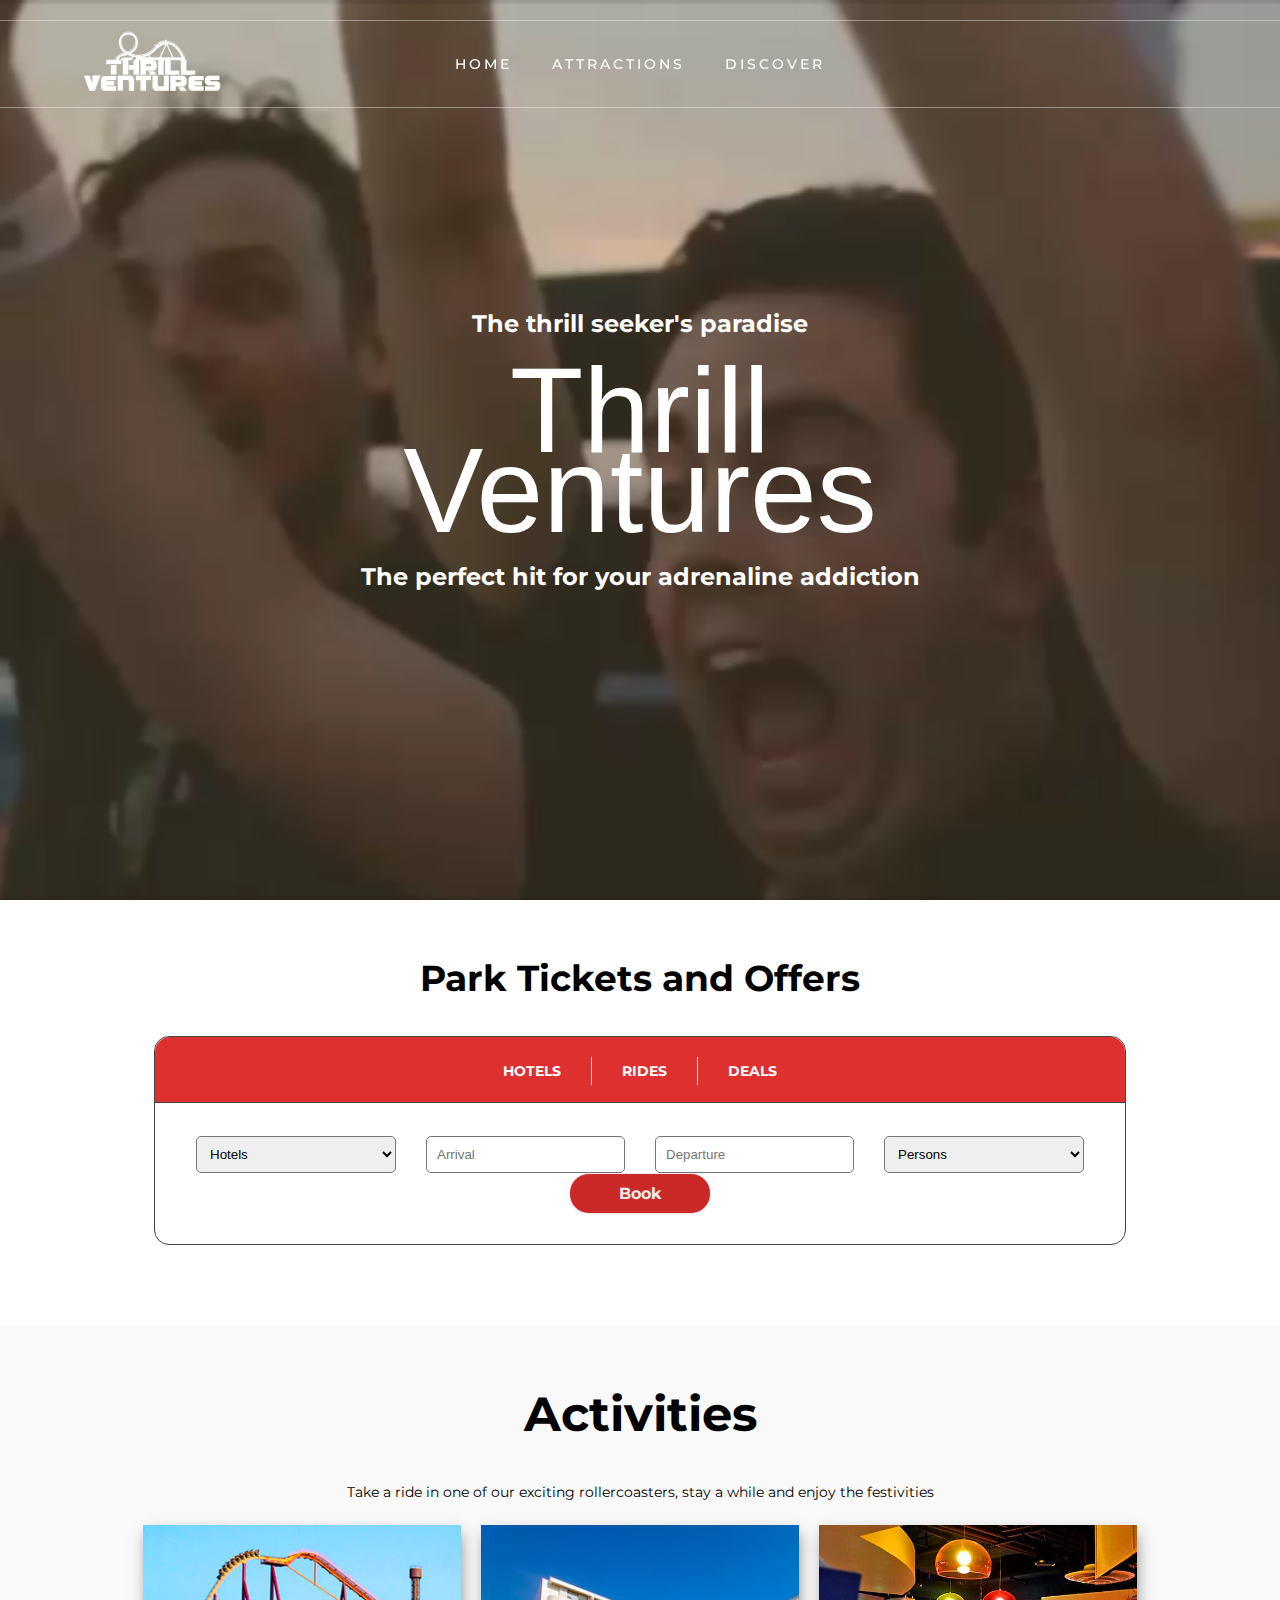
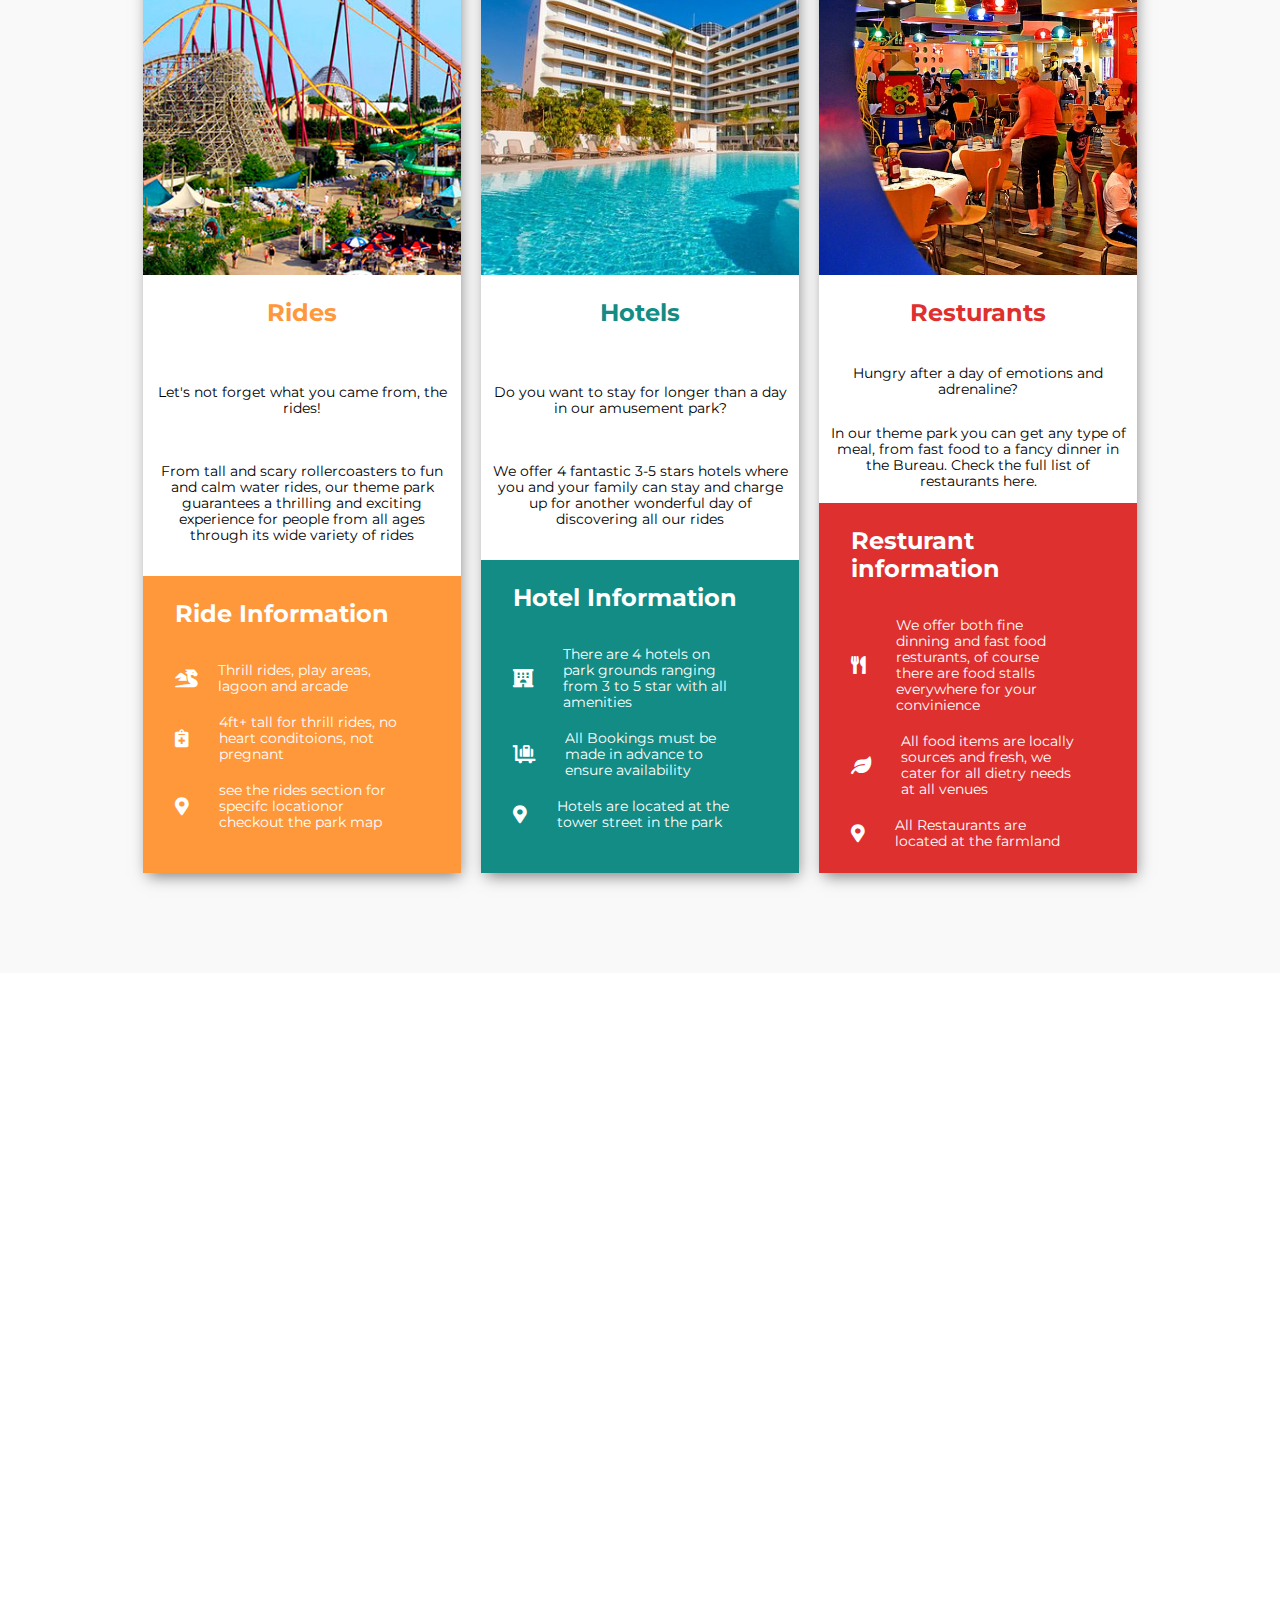
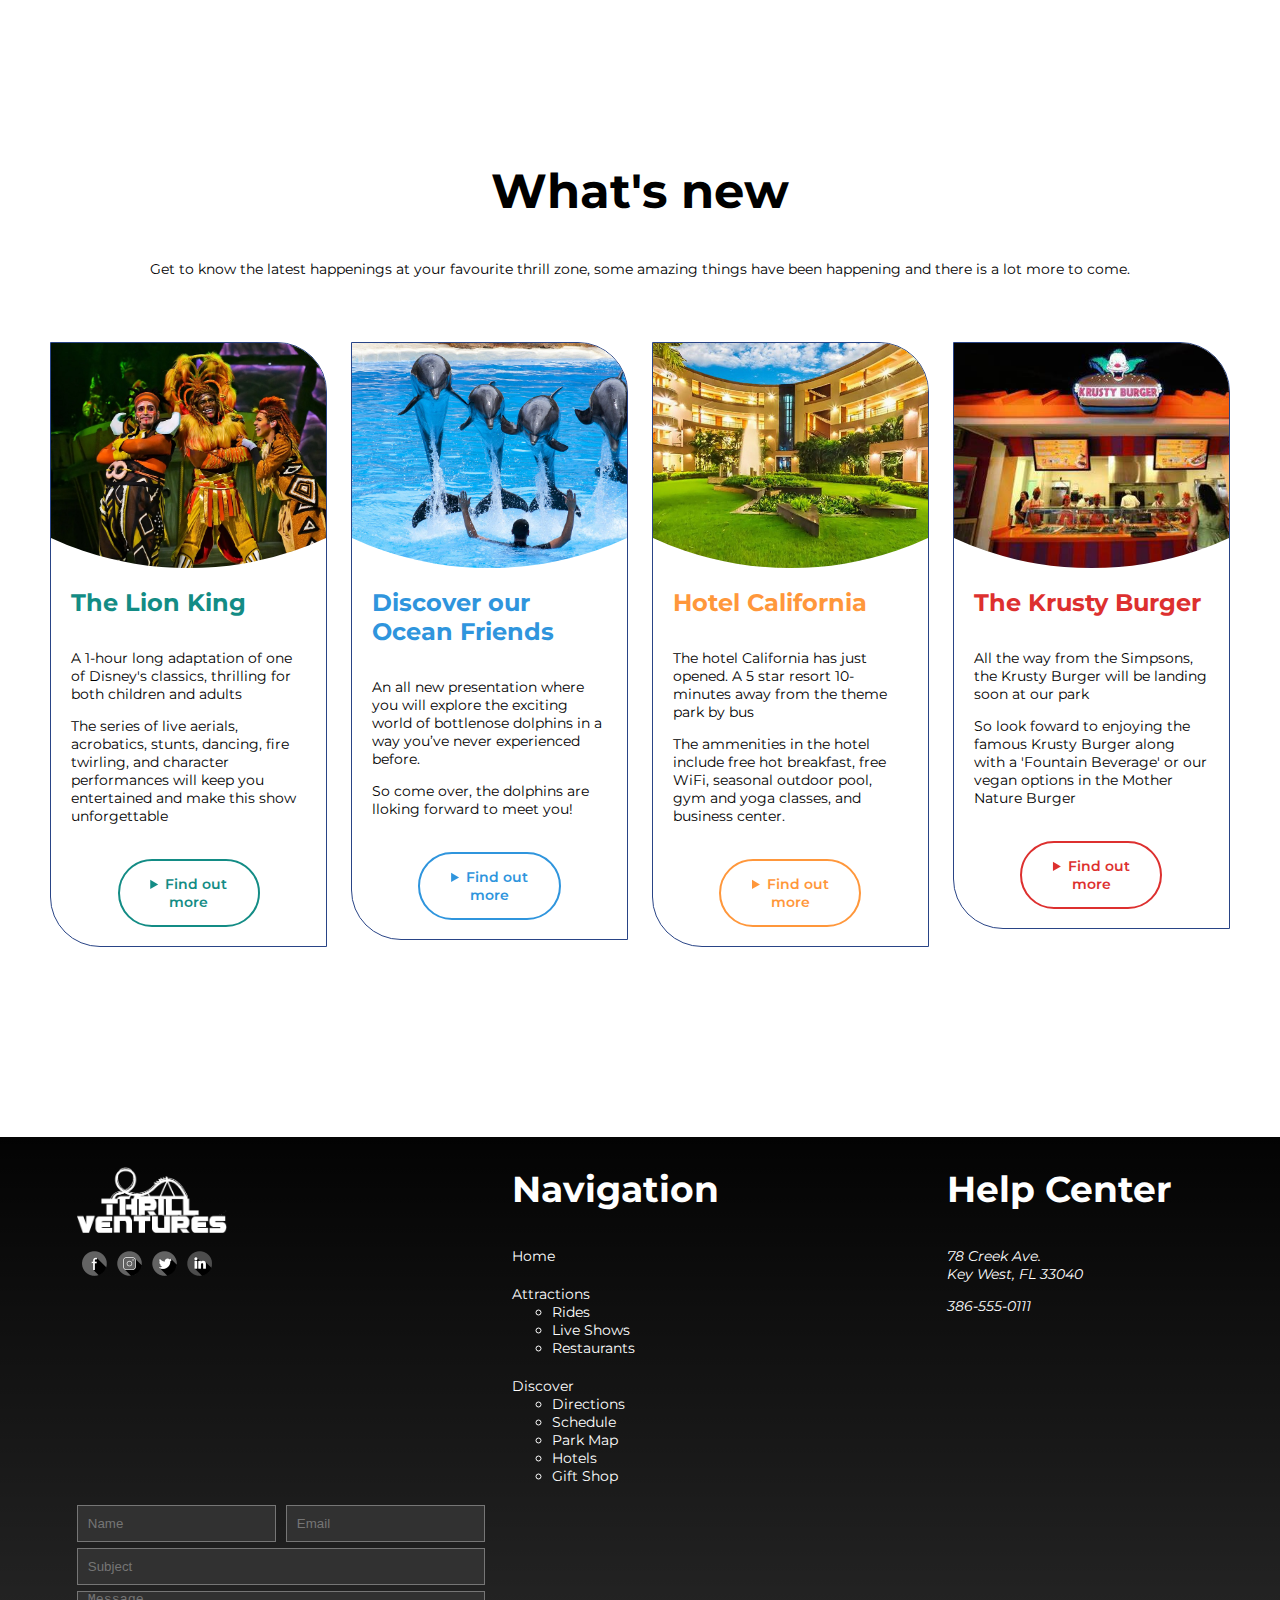
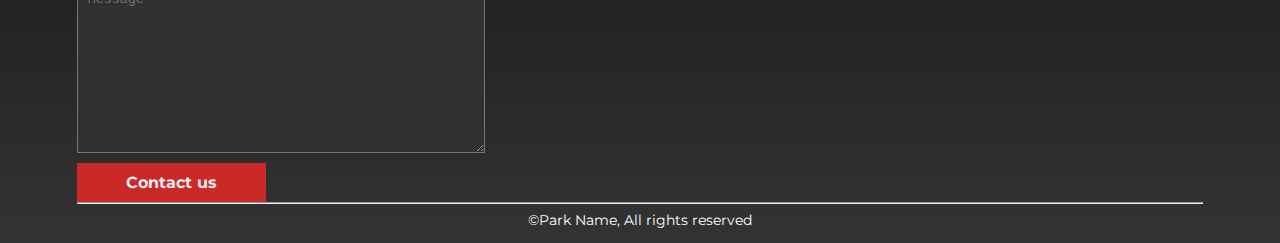
==== commit abe7670e: "CSS Style lock" ====
--- a/Index.html
+++ b/Index.html
@@ -187,8 +187,7 @@
                             </li>
                             <li class="rs_thrillride">
                                 <i class="fas fa-map-marker-alt"></i>
-                                <p>see the <a href="Attractions.html#ride_one" aria-labe="rides page link on attractions page">rides</a> section for specifc location
-                                    or checkout the <a href="Discover.html#parkMap" aria-labe="rides map link on park map page">park map</a></p>
+                                <p>see the rides section for specifc locationor checkout the park map</p>
                             </li>
                         </ul>
                     </div>
@@ -299,20 +298,13 @@
                     <details aria-label="further details">
                         <summary class="coloredButton btn" aria-label="click to find out more about the lion king live show">Find out more</summary>
                         <div class="coloredBackground">
-                            <p>A 1-hour long adaptation of one of Disney's classics, thrilling for both
-                                children and adults</p>
-                            <p>The series of live aerials, acrobatics, stunts, dancing, fire twirling, and
-                                character performances will keep you entertained and make this show
-                                unforgettable</p>
-                            <p>A 1-hour long adaptation of one of Disney's classics, thrilling for both
-                                children and adults</p>
-                            <p>The series of live aerials, acrobatics, stunts, dancing, fire twirling, and
-                                character performances will keep you entertained and make this show
-                                unforgettable</p>
+                            <p>With the highly talanted cast , this treat is highly reccomended for the entire family</p>
+                            <p>The show will open next seasons starting in the summer, the advance booking for tickets will begin from April for the entire seasons, so don't miss out</p>
+                            <p>if you are booking for a large group or special needs indaviduals or a school trip <br/> call the help center for information on your eligibelity of special discount</p>
                         </div>
                     </details>
                 </div>
-                <div id="newsTwo" class="whatsnew color-three" aria-label="Second News">
+                <div id="newsTwo" class="whatsnew color-four" aria-label="Second News">
                     <div class="img"></div>
                     <div class="whatsNewText">
                         <h4 class="coloredText">Discover our Ocean Friends</h4>
@@ -323,20 +315,14 @@
                     <details aria-label="further details">
                         <summary class="coloredButton btn" aria-label="click to find out more about Our ocean friends">Find out more</summary>
                         <div class="coloredBackground">
-                            <p>A 1-hour long adaptation of one of Disney's classics, thrilling for both
-                                children and adults</p>
-                            <p>The series of live aerials, acrobatics, stunts, dancing, fire twirling, and
-                                character performances will keep you entertained and make this show
-                                unforgettable</p>
-                            <p>A 1-hour long adaptation of one of Disney's classics, thrilling for both
-                                children and adults</p>
-                            <p>The series of live aerials, acrobatics, stunts, dancing, fire twirling, and
-                                character performances will keep you entertained and make this show
-                                unforgettable</p>
+                            <p>We invite all animal lovers to come and avail this opertunity to interact with one of the most inteligent mamals that we share this plant with</p>
+                            <p>Learn how dolphins see, hear , interact and respond under the guidance of profressional animal trainers.</p>
+                            <p>The interactive sessions are held every wednesday and friday</p>
+                            <p>if you are booking for a large group or special needs indaviduals or a school trip <br/> call the help center for information on your eligibelity of special discount</p>
                         </div>
                     </details>
                 </div>
-                <div id="newsThree" class="whatsnew color-one" aria-label="Third News">
+                <div id="newsThree" class="whatsnew color-three" aria-label="Third News">
                     <div class="img"></div>
                     <div class="whatsNewText">
                         <h4 class="coloredText">Hotel California</h4>
@@ -348,20 +334,13 @@
                     <details aria-label="further details">
                         <summary class="coloredButton btn" aria-label="click to find out more about hotel california">Find out more</summary>
                         <div class="coloredBackground">
-                            <p>A 1-hour long adaptation of one of Disney's classics, thrilling for both
-                                children and adults</p>
-                            <p>The series of live aerials, acrobatics, stunts, dancing, fire twirling, and
-                                character performances will keep you entertained and make this show
-                                unforgettable</p>
-                            <p>A 1-hour long adaptation of one of Disney's classics, thrilling for both
-                                children and adults</p>
-                            <p>The series of live aerials, acrobatics, stunts, dancing, fire twirling, and
-                                character performances will keep you entertained and make this show
-                                unforgettable</p>
+                            <p>One of our 5 star venues, allows you to stay at the park for and enjoy all the facilities and events in comfort</p>
+                            <p>Thrill venture parks also bost a 3 other venues with check them out in the hotels setion on the discover page.</p>
+                            <p>Call the help line or use the booking form to book in advance of your arrival to ensure availability</p>
                         </div>
                     </details>
                 </div>
-                <div id="newsFour" class="whatsnew color-four" aria-label="Fourth News">
+                <div id="newsFour" class="whatsnew color-one" aria-label="Fourth News">
                     <div class="img"></div>
                     <div class="whatsNewText">
                         <h4 class="coloredText">The Krusty Burger</h4>
@@ -371,16 +350,9 @@
                     <details aria-label="further details">
                         <summary class="coloredButton btn" aria-label="click to find out more bout Krusty burger">Find out more</summary>
                         <div class="coloredBackground">
-                            <p>A 1-hour long adaptation of one of Disney's classics, thrilling for both
-                                children and adults</p>
-                            <p>The series of live aerials, acrobatics, stunts, dancing, fire twirling, and
-                                character performances will keep you entertained and make this show
-                                unforgettable</p>
-                            <p>A 1-hour long adaptation of one of Disney's classics, thrilling for both
-                                children and adults</p>
-                            <p>The series of live aerials, acrobatics, stunts, dancing, fire twirling, and
-                                character performances will keep you entertained and make this show
-                                unforgettable</p>
+                            <p> Get the simpsons experience and try out the Famous (or infamous) "100% Mamal milk" milkshake, </p>
+                            <p>Thrill ventures has partnered with the beloved simpsons fanchise so our patrons can enjoy the experience of springfiled </p>
+                            <p>The venue will feature food that is adaptable for the dietry needs and restrictoins of all our patrons</p>
                         </div>
                     </details>
                 </div>
--- a/css/main.css
+++ b/css/main.css
@@ -574,15 +574,15 @@
 }
 
 #activityOne .img {
-  background-image: url('/images/Page1/Rides.jpg');
+  background-image: url('/images/Page1/Activities/Rides.jpg');
 }
 
 #activityTwo .img{
-  background-image: url('/images/Page1/Hotels.jpg');
+  background-image: url('/images/Page1/Activities/Hotels.jpg');
 }
 
 #activityThree .img {
-  background-image: url('/images/Page1/Restaurants.jpg');
+  background-image: url('/images/Page1/Activities/Restaurants.jpg');
 }
 
 
@@ -650,6 +650,9 @@
     font-size: 18px;
     text-align: center;
     width: 22px;
+}
+.activity_data i.fas.fa-dragon {
+  margin-right: -9px;
 }
 
 .activity_data li > p {
@@ -702,6 +705,7 @@
    position: relative;
    overflow: hidden;
    border-top-right-radius: 49px;
+   background-size: cover !important;
 }
 
 
@@ -709,7 +713,7 @@
   background: var(--backgroundColor);
   color: var(--text-color) !IMPORTANT;
   padding: 20px;
-  text-align: justify;
+  text-align: left;
   transition-property: transform;
   flex-grow: 1;
   z-index: 4;
@@ -745,16 +749,16 @@
     margin-bottom: 19px;
 }
 #newsOne .img {
-  background: url('/images/Page1/Live_show_1.jpg');
+  background: url('/images/Page1/WhatsNew/Live_show_1.jpg');
 }
 #newsTwo .img {
-  background: url('/images/Page1/Live_Show_2.jpg');
+  background: url('/images/Page1/WhatsNew/Live_Show_2.jpg');
 }
 #newsThree .img {
-  background: url('/images/Page1/New_hotel.jpg');
+  background: url('/images/Page1/WhatsNew/New_hotel.jpg');
 }
 #newsFour .img {
-  background: url('/images/Page1/New_restaurant.jpg');
+  background: url('/images/Page1/WhatsNew/New_restaurant.jpg');
 }
 /* Attractions page */
 
@@ -849,15 +853,15 @@
 }
 
 #ride_one .banner {
-  background-image: url('/images/Page2/02_Banner.jpg');
+  background-image: url('/images/Page2/Rides/02_Banner.jpg');
 }
 
 #ride_two .banner {
-  background-image: url('/images/Page2/03_Banner.jpg');
+  background-image: url('/images/Page2/Rides/03_Banner.jpg');
 }
 
 #ride_three .banner {
-  background-image: url('/images/Page2/05_Banner.jpg')
+  background-image: url('/images/Page2/Rides/05_Banner.jpg')
 }
 
 
@@ -878,11 +882,11 @@
 }
 
 #live_show_one .img {
-  background-image:url('/images/Page2/Live_show_1.jpg');
+  background-image:url('/images/Page2/Liveshow/Live_show_1.jpg');
 }
 
 #live_show_two .img {
-  background-image:url('/images/Page2/Live_Show_2.jpg')
+  background-image:url('/images/Page2/Liveshow/Live_Show_2.jpg')
 }
 
 .Live_Show_text {
@@ -945,19 +949,19 @@
 }
 
 #restaurantOne {
-  background-image: url('/images/Page2/food_1.jpg');
+  background-image: url('/images/Page2/Restaurants/food_1.jpg');
 }
 
 #restaurantTwo {
-  background-image: url('/images/Page2/food_2.jpg');
+  background-image: url('/images/Page2/Restaurants/food_2.jpg');
 }
 
 #restaurantThree {
-  background-image: url('/images/Page2/food_3.jpg');
+  background-image: url('/images/Page2/Restaurants/food_3.jpg');
 }
 
 #restaurantFour {
-  background-image: url('/images/Page2/food_4.jpg');
+  background-image: url('/images/Page2/Restaurants/food_4.jpg');
 }
 
 /*Discover Page. Park Map & Table for Schedule of the Park*/
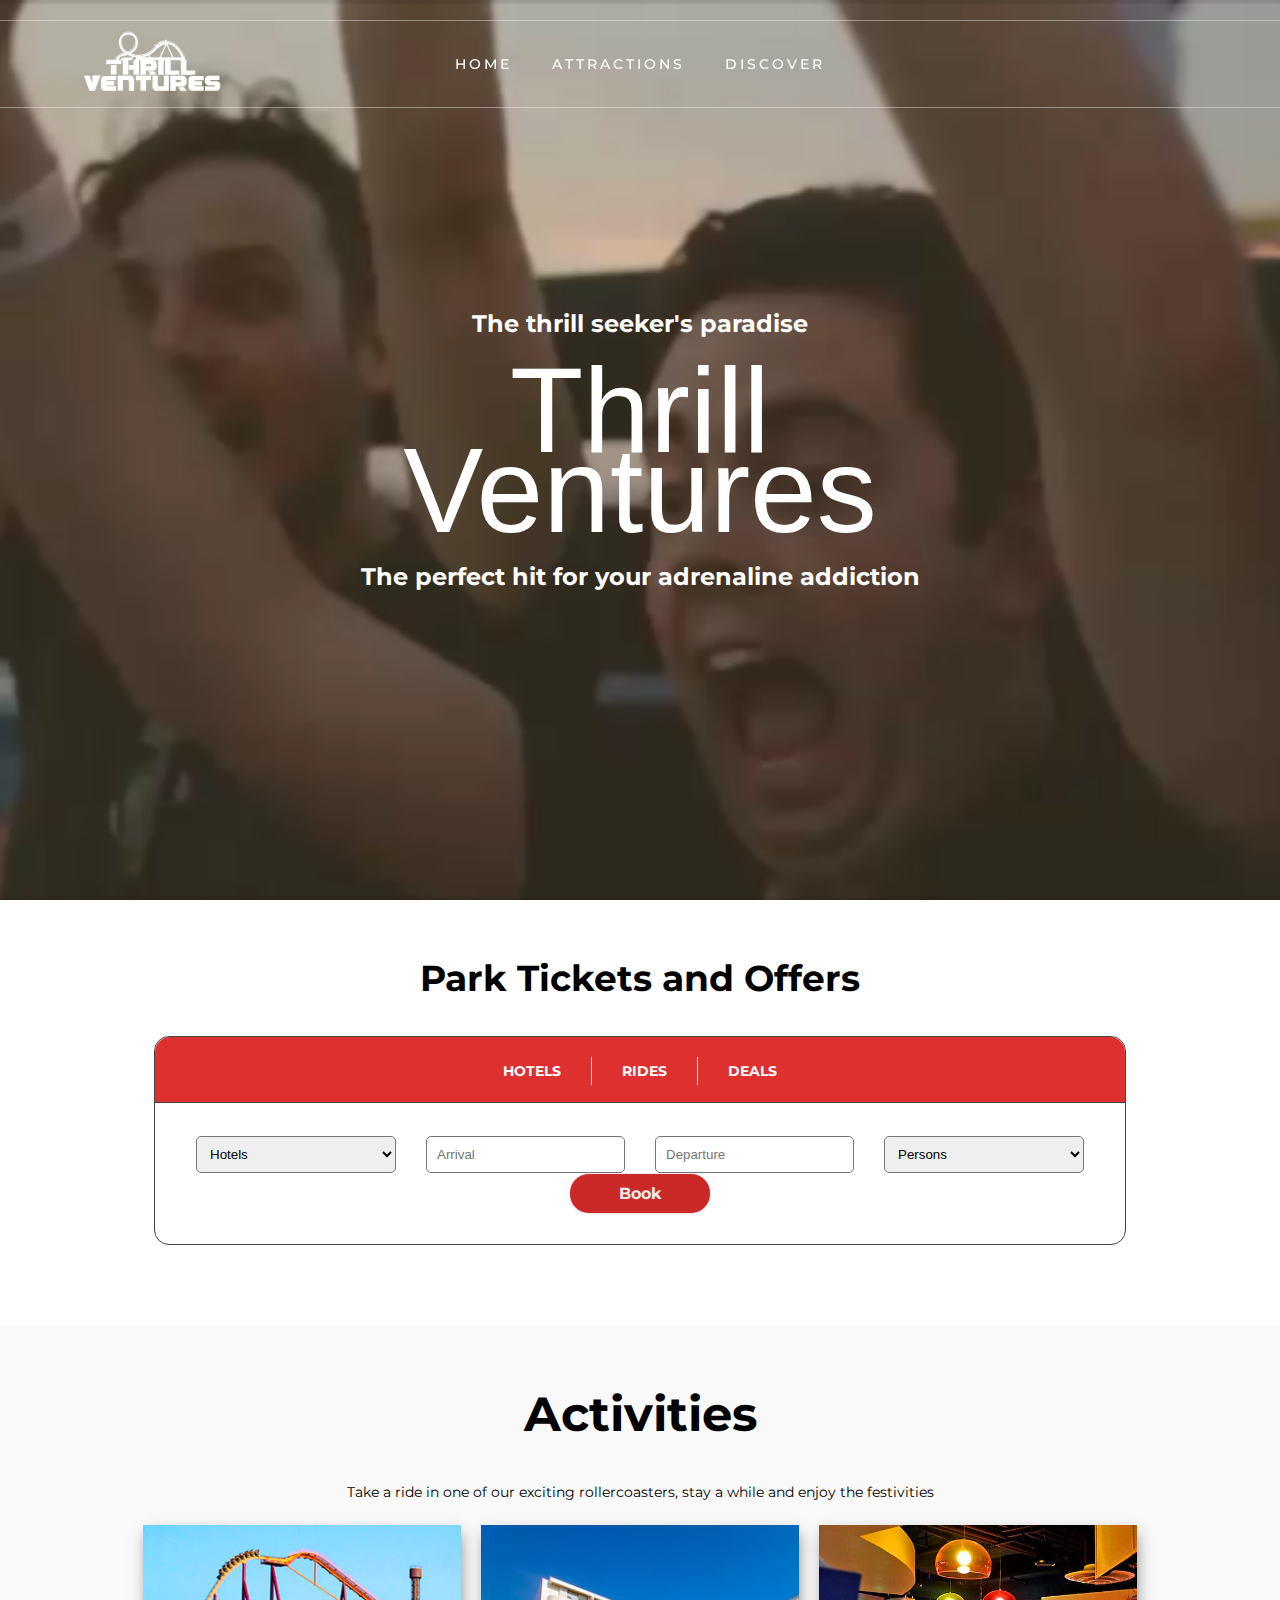
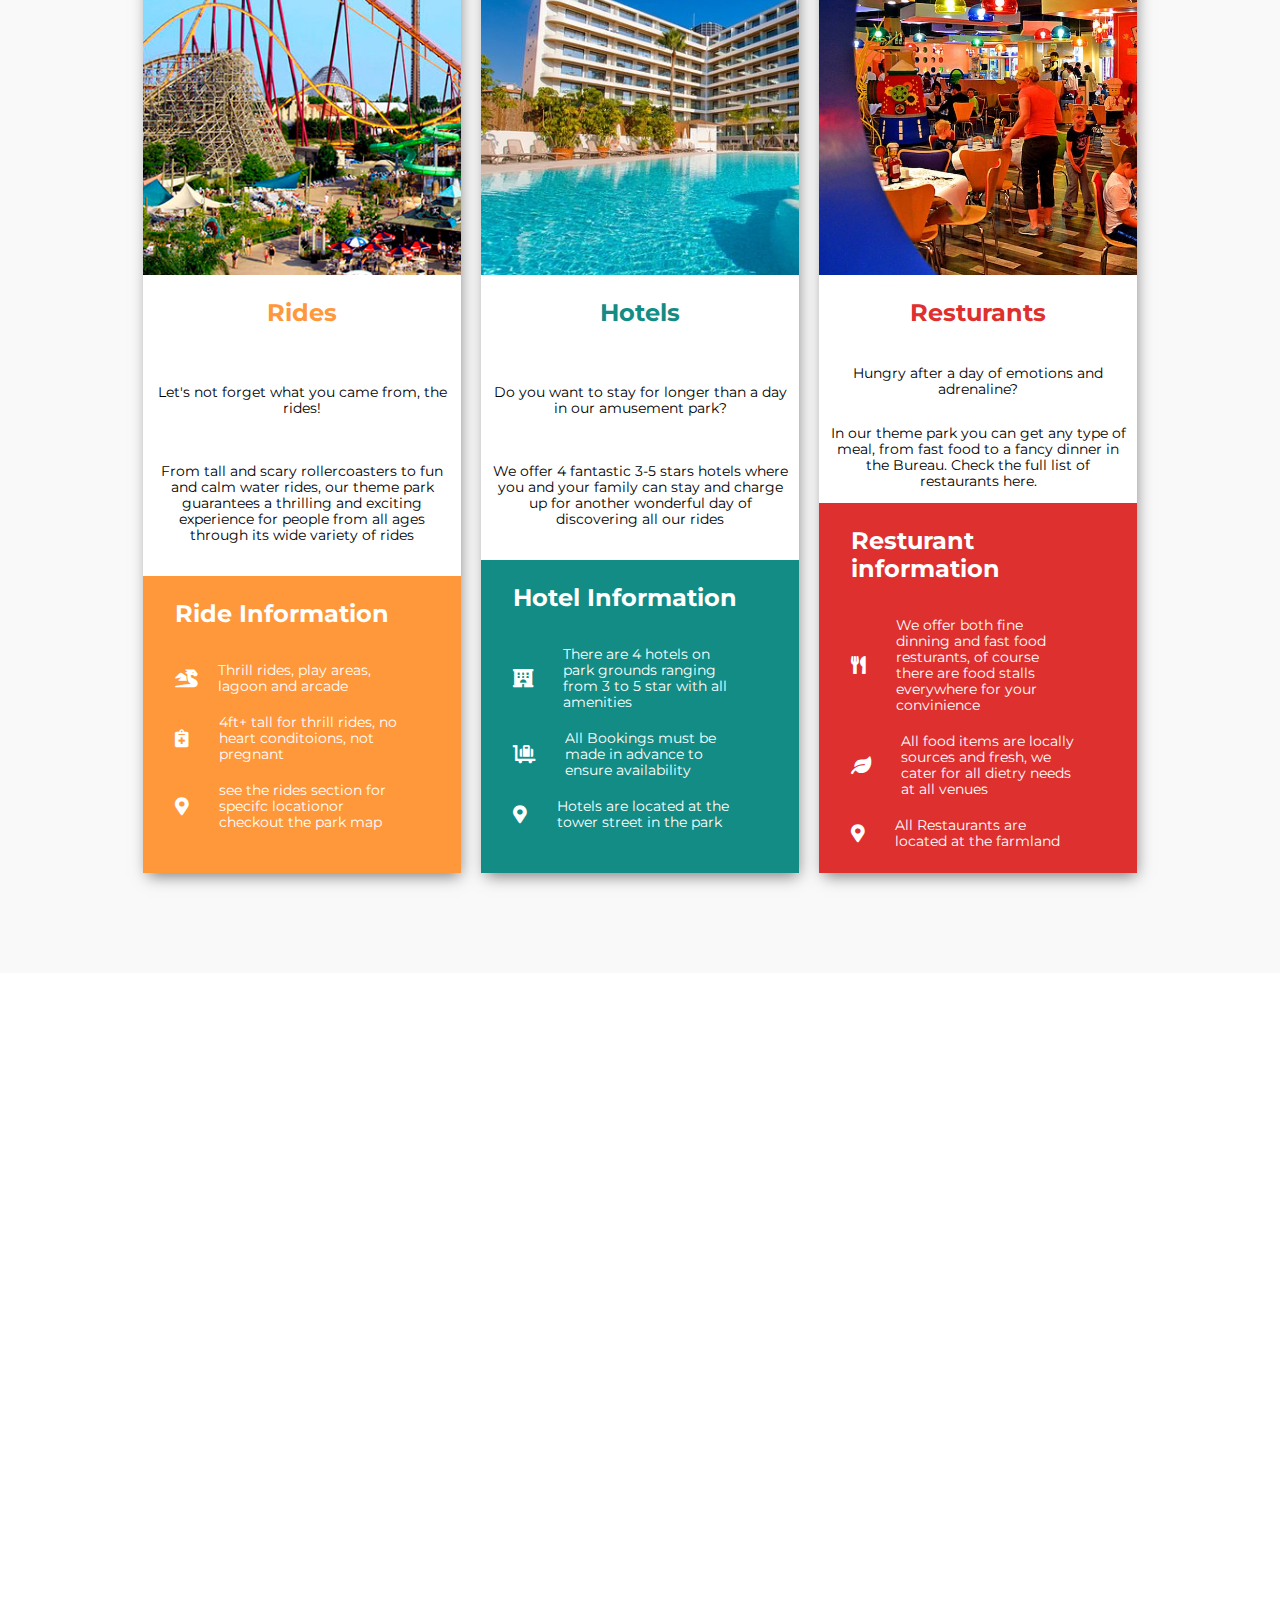
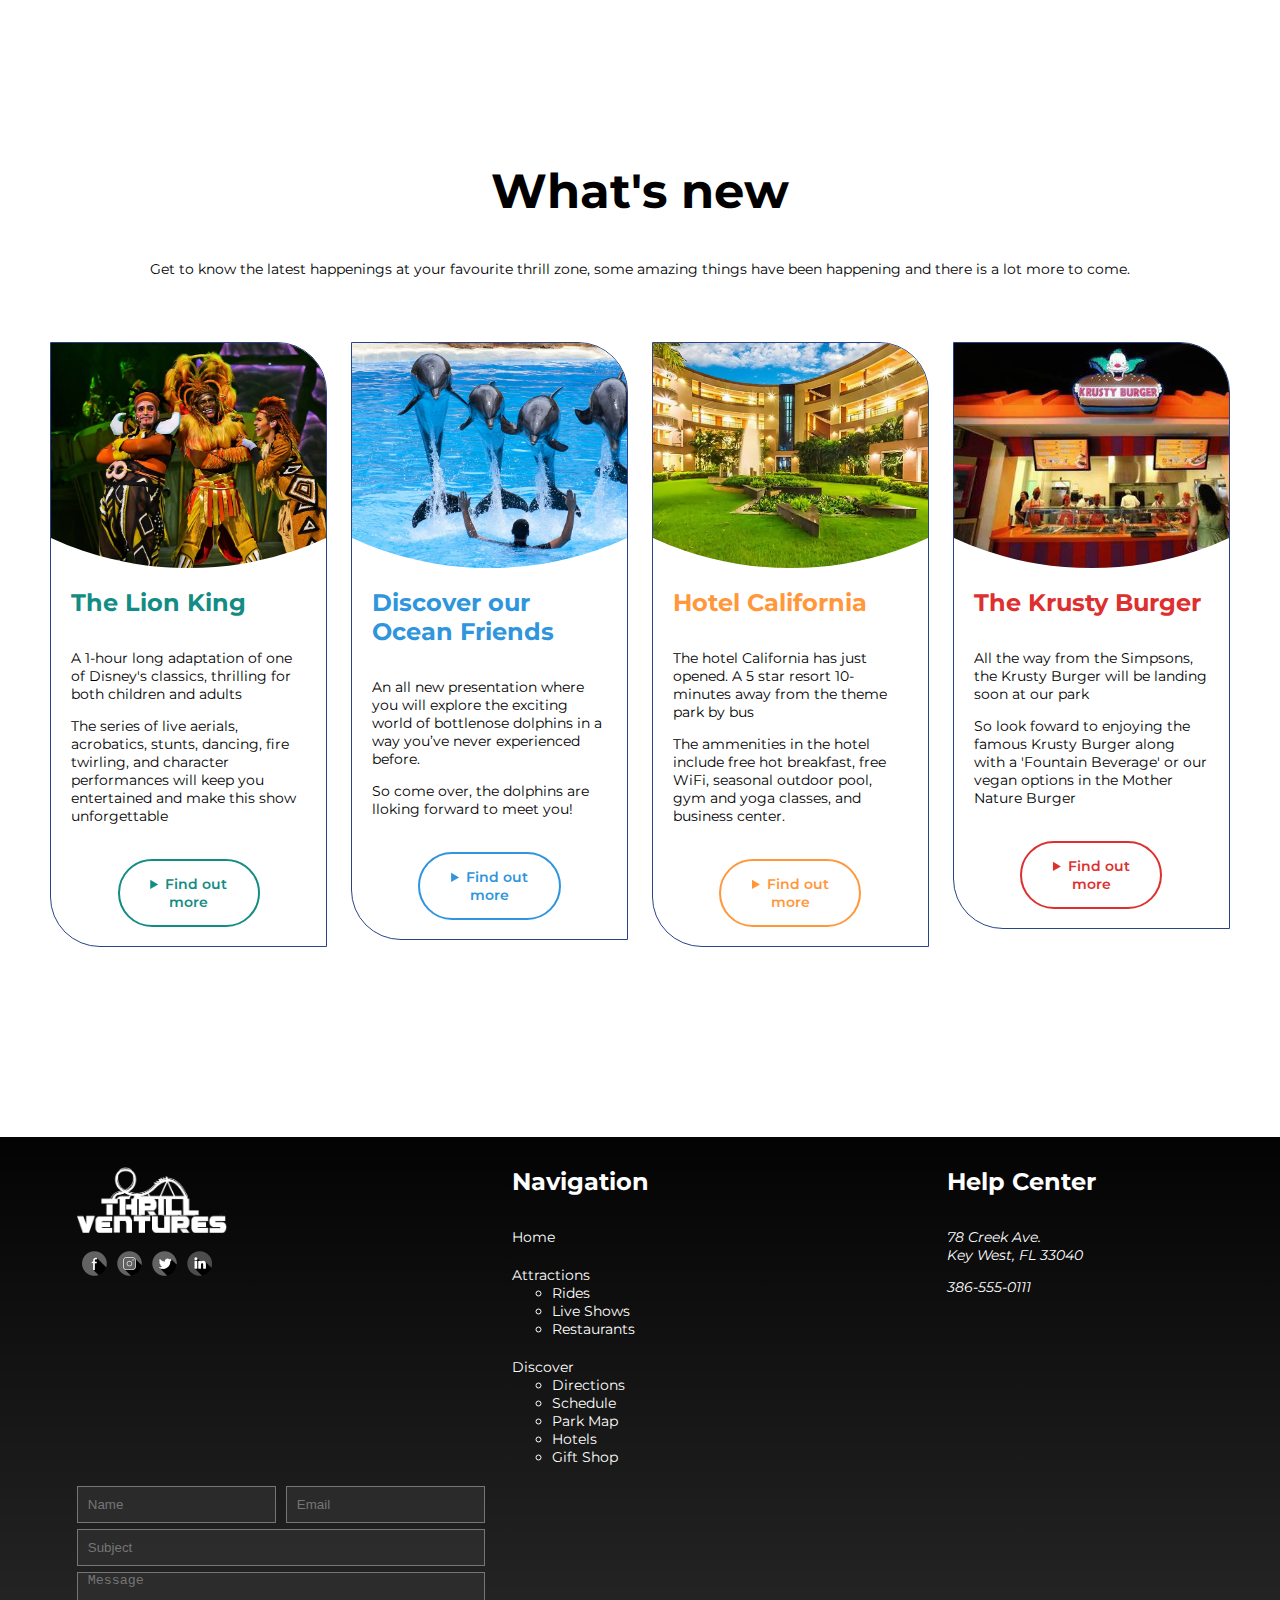
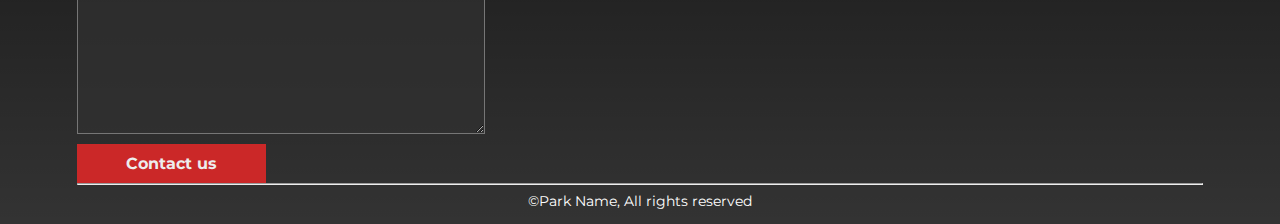
==== commit 28b9054b: "Text Udpates" ====
--- a/Index.html
+++ b/Index.html
@@ -393,7 +393,7 @@
                 </div>
             </div>
             <div id="navigation">
-                <h3>Navigation</h3>
+                <h4>Navigation</h4>
                 <nav  aria-label="Footer navigatoin">
                     <ul>
                         <li>
@@ -442,7 +442,7 @@
                 </nav>
             </div>
             <div id="helpCenter">
-                <h3>Help Center</h3>
+                <h4>Help Center</h4>
                 <address aria-label="Park help center address">
                     <p>
                         78 Creek Ave.
--- a/css/main.css
+++ b/css/main.css
@@ -867,6 +867,10 @@
 
 /* Live Show */
 
+#liveShows {
+    padding-bottom: 0;
+}
+
 #live_shows_info .liveshowItem {
   display: flex;
   align-items: center;
@@ -1225,9 +1229,9 @@
 }
 
 footer form input:not([type="submit"]), footer form textarea {
-  width: -webkit-fill-available;  
+  width: -webkit-fill-available;
   border-radius: 0;
-  background:#313131;
+  background: #313131b0;
 }
 
 footer form input[type="submit"]
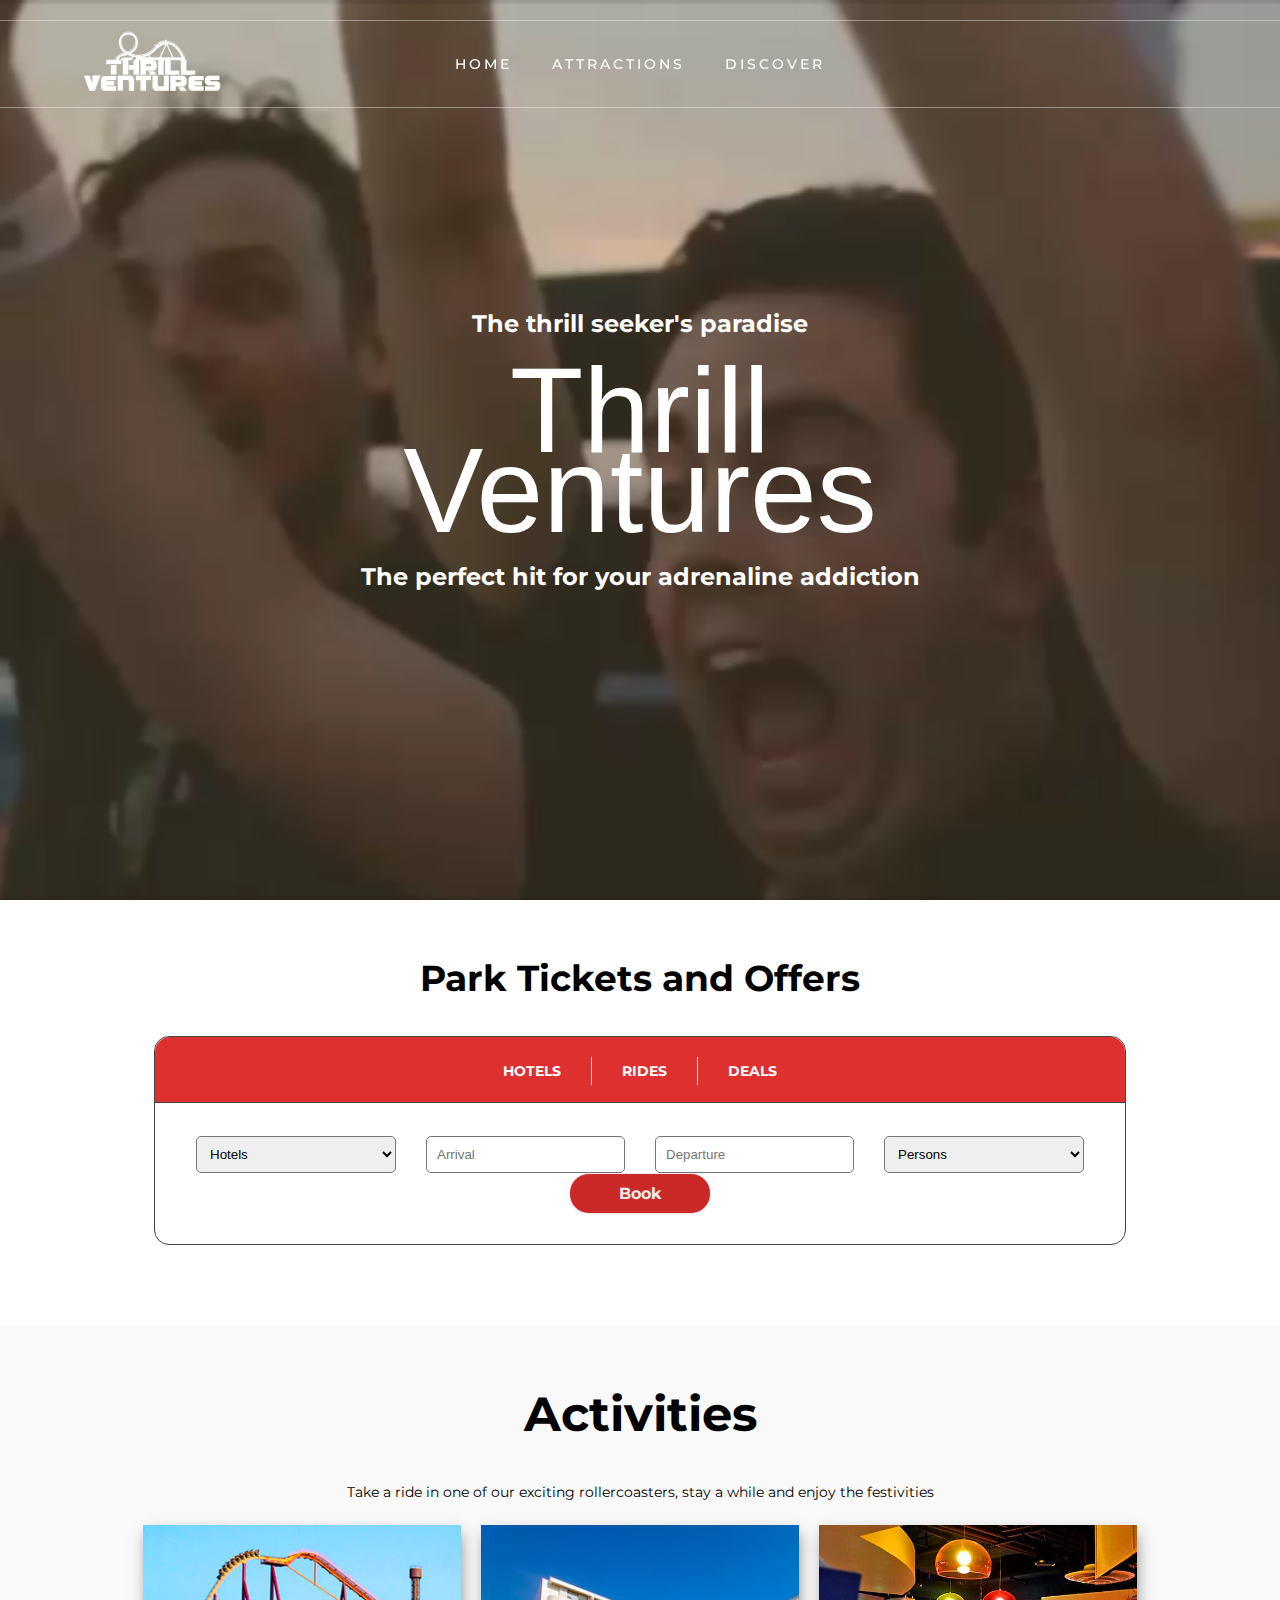
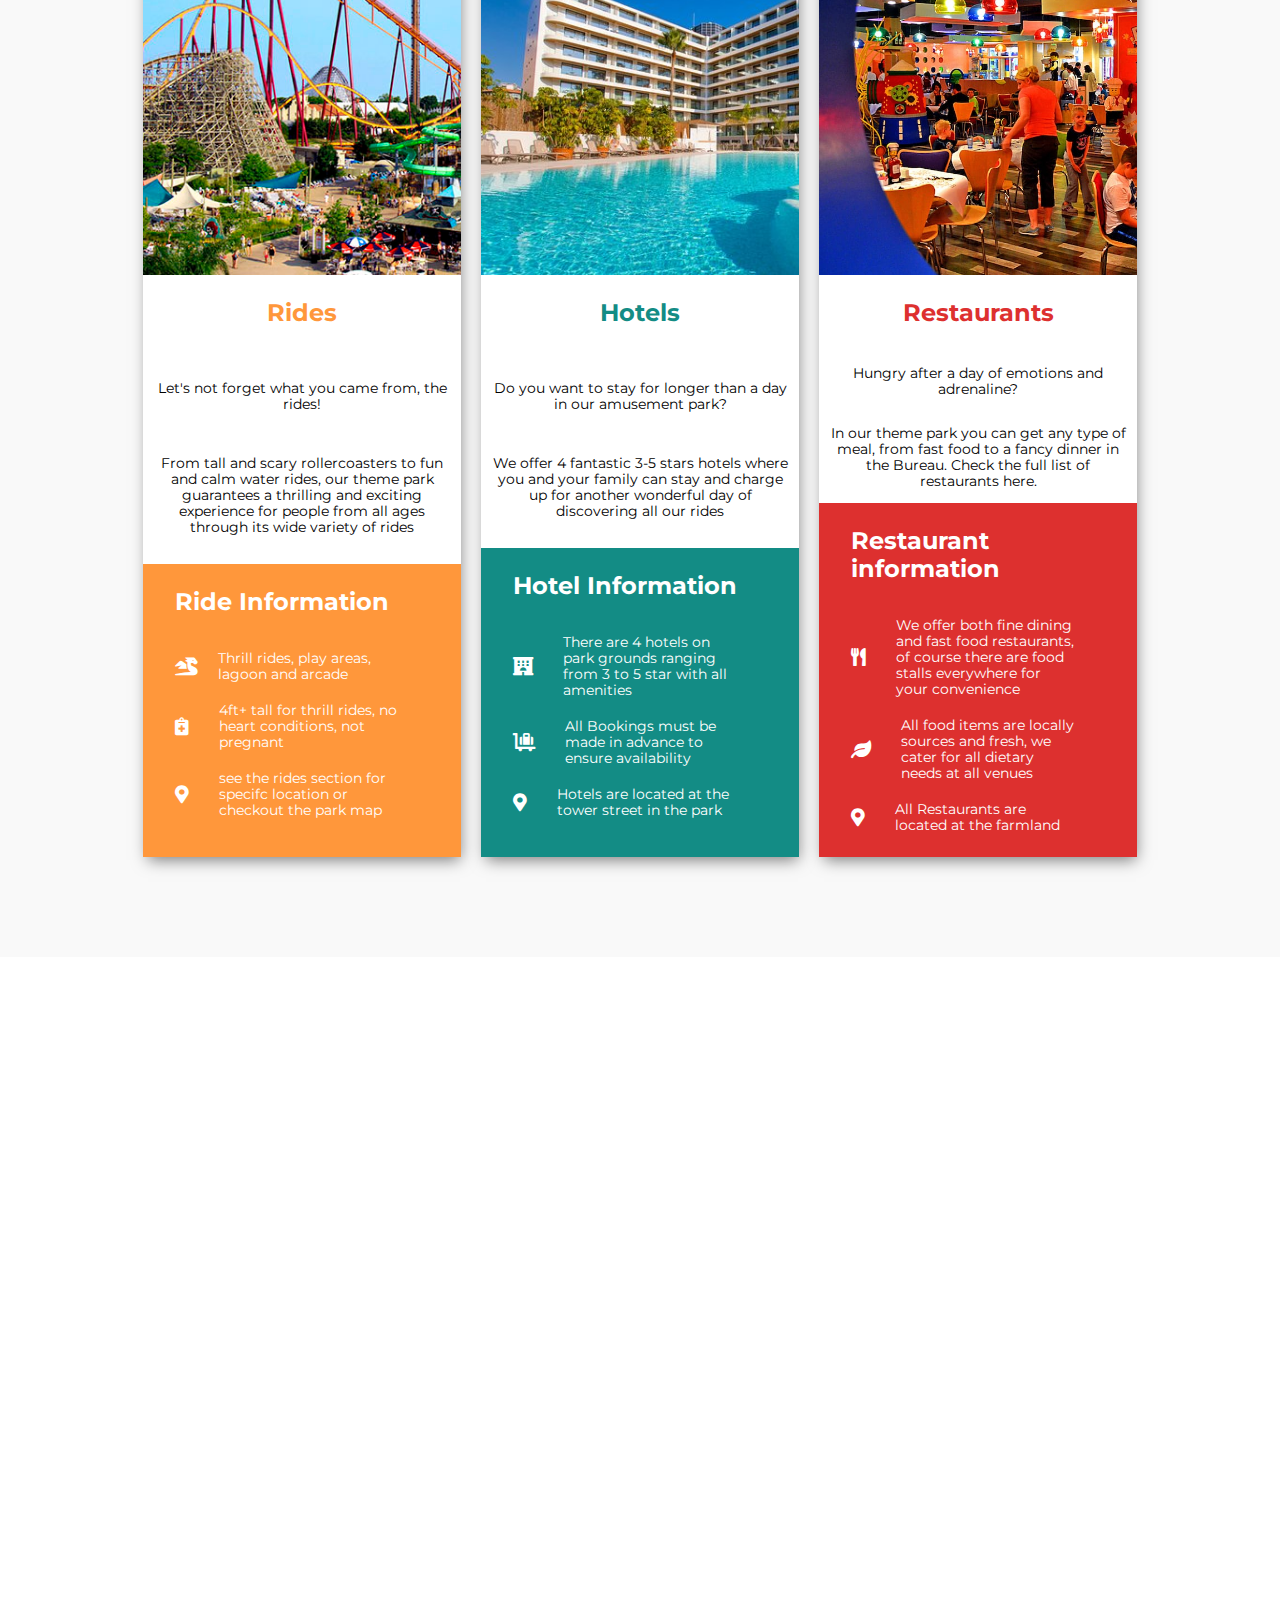
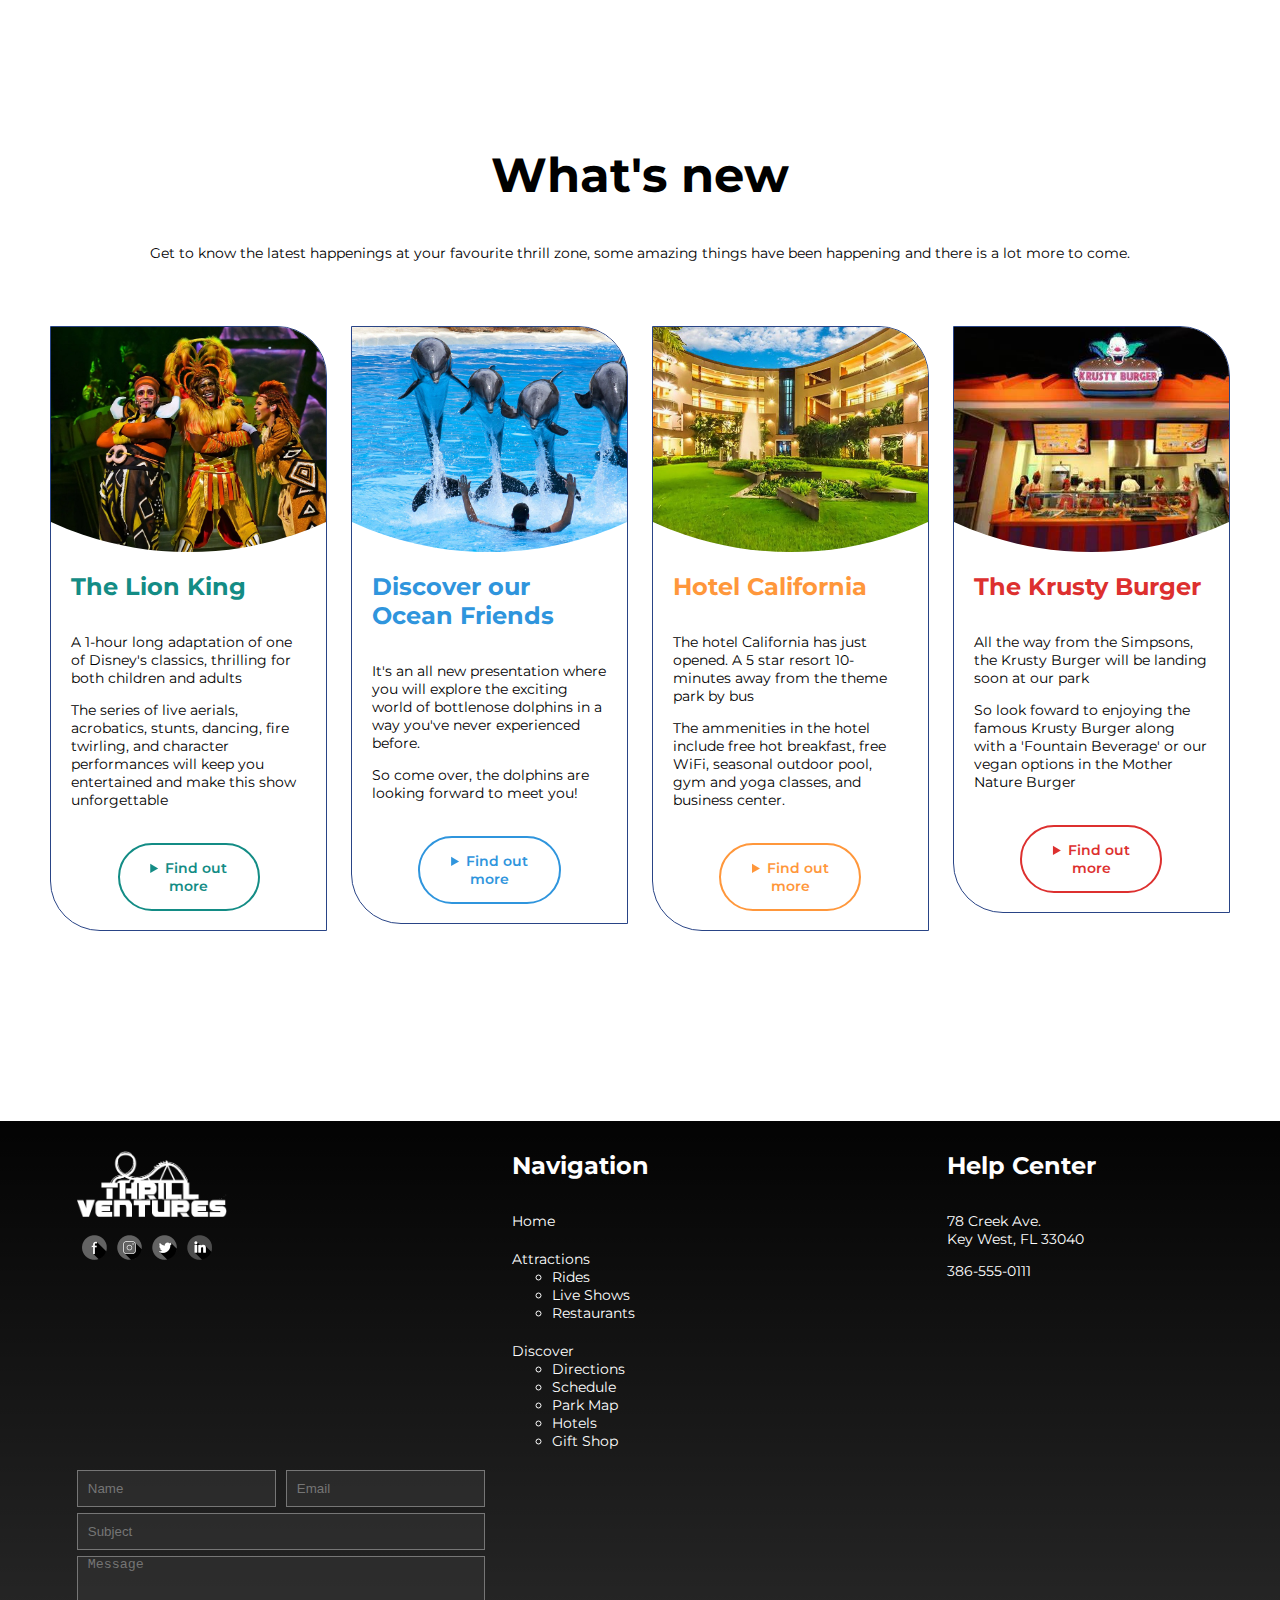
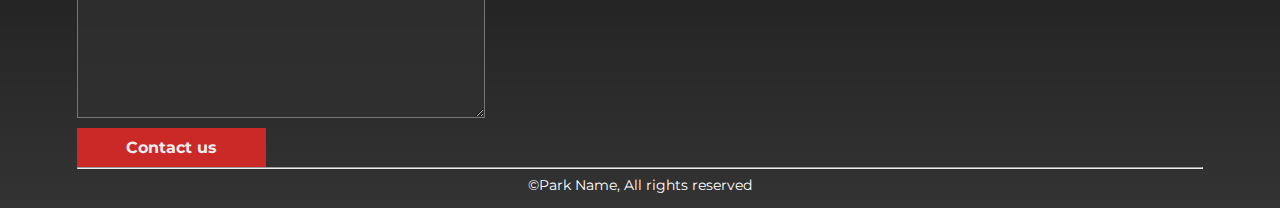
==== commit f761e502: "Spell fixes" ====
--- a/Index.html
+++ b/Index.html
@@ -183,11 +183,11 @@
                             </li>
                             <li class="rs_heigth">
                                 <i class="fas fa-notes-medical" aria-label="safety requirement"></i>
-                                <p>4ft+ tall for thrill rides, no heart conditoions, not pregnant</p>
+                                <p>4ft+ tall for thrill rides, no heart conditions, not pregnant</p>
                             </li>
                             <li class="rs_thrillride">
                                 <i class="fas fa-map-marker-alt"></i>
-                                <p>see the rides section for specifc locationor checkout the park map</p>
+                                <p>see the rides section for specifc location or checkout the park map</p>
                             </li>
                         </ul>
                     </div>
@@ -231,22 +231,22 @@
                         <span role="img" aria-label="image of the food courd with families enjoying"> </span>
                     </div>
                     <h3 class="coloredText">
-                        Resturants
+                        Restaurants
                     </h3>
                     <p>Hungry after a day of emotions and adrenaline?</p>
                     <p>In our theme park you can get any type of meal, from fast food to a fancy dinner in the Bureau. Check the full list of restaurants here.</p>
                     <div class="activity_data coloredBackground lightText invertImages">
-                        <h3>Resturant information</h3>
+                        <h3>Restaurant information</h3>
                         <ul>
                             <li class="rs_parkLocation">
-                                <i class="fas fa-utensils" aria-label="Resturant types"></i>
+                                <i class="fas fa-utensils" aria-label="Restaurant types"></i>
                                 <p>
-                                    We offer both fine dinning and fast food resturants, of course there are food stalls everywhere for your convinience
+                                    We offer both fine dining and fast food restaurants, of course there are food stalls everywhere for your convenience
                                 </p>
                             </li>
                             <li class="rs_heigth">
                                 <i class="fas fa-leaf"></i>
-                                <p>All food items are locally sources and fresh, we cater for all dietry needs at all venues</p>
+                                <p>All food items are locally sources and fresh, we cater for all dietary needs at all venues</p>
                             </li>
                             <li class="rs_thrillride">
                                 <i class="fas fa-map-marker-alt" aria-label="hotel location"></i>
@@ -308,9 +308,9 @@
                     <div class="img"></div>
                     <div class="whatsNewText">
                         <h4 class="coloredText">Discover our Ocean Friends</h4>
-                        <p>An all new presentation where you will explore the exciting world of
-                            bottlenose dolphins in a way you’ve never experienced before.</p>
-                        <p>So come over, the dolphins are lloking forward to meet you!</p>
+                        <p>It's an all new presentation where you will explore the exciting world of
+                            bottlenose dolphins in a way you've never experienced before.</p>
+                        <p>So come over, the dolphins are looking forward to meet you!</p>
                     </div>
                     <details aria-label="further details">
                         <summary class="coloredButton btn" aria-label="click to find out more about Our ocean friends">Find out more</summary>
@@ -412,7 +412,7 @@
                                     <a href="Attractions.html#liveShows" aria-label="link to live shows seciton on Attractions page"></a>Live Shows</a>
                                 </li>
                                 <li>
-                                    <a href="Attractions.html#restaurants" aria-label="link to Resturants section on Attractions page"></a>Restaurants</a>
+                                    <a href="Attractions.html#restaurants" aria-label="link to Restaurants section on Attractions page"></a>Restaurants</a>
                                 </li>
                             </ul>
                         </li>
--- a/css/main.css
+++ b/css/main.css
@@ -1,6 +1,6 @@
  /* General */
  @import url('http://fonts.cdnfonts.com/css/ozda');
- @import url('https://fonts.googleapis.com/css2?family=Freehand&family=Montserrat:wght@100;200;300;400;500;600;700;800;900&display=swap');
+ @import url('https://fonts.googleapis.com/css2?family=Montserrat:wght@100;200;300;400;500;600;700;800;900&display=swap');
  @import url('https://pro.fontawesome.com/releases/v5.10.0/css/all.css');
 
  :root {
@@ -928,7 +928,6 @@
 }
 
 .restaurant h4 {
-  font-family: 'Freehand', cursive;
   font-weight: 200;
   font-size: 30px;
 }
@@ -943,6 +942,8 @@
   transition-duration: 500ms;
   transition-property: transform;
   border-radius: 5px;
+  position: relative;
+  overflow: hidden;
 }
 
 .restaurantImage:hover {
@@ -950,6 +951,28 @@
 -webkit-box-shadow:0 7px 4px0 rgb(0 0 0 / 18%);
   box-shadow:0 7px 4px0 rgb(0 0 0 / 18%);
  
+}
+
+
+
+.restaurantText {
+  position: absolute;
+  color: var(--text-invert);
+  font-weight: 700;
+  text-align: center;
+  bottom: 0;
+  left: 0;
+  right: 0;
+  margin: auto;
+  background: #000000ad;
+  padding: 10px;
+  bottom: -82px;
+  transition-duration: 500ms;
+  transition-property: bottom;
+}
+
+.restaurantImage:hover .restaurantText{
+  bottom:0;
 }
 
 #restaurantOne {
@@ -1220,13 +1243,10 @@
   margin-bottom:20px
 }
 
-footer #helpCenter {
-
-}
-
-footer #contactUs{
-
-}
+footer #helpCenter *{
+  font-style: normal;
+}
+
 
 footer form input:not([type="submit"]), footer form textarea {
   width: -webkit-fill-available;
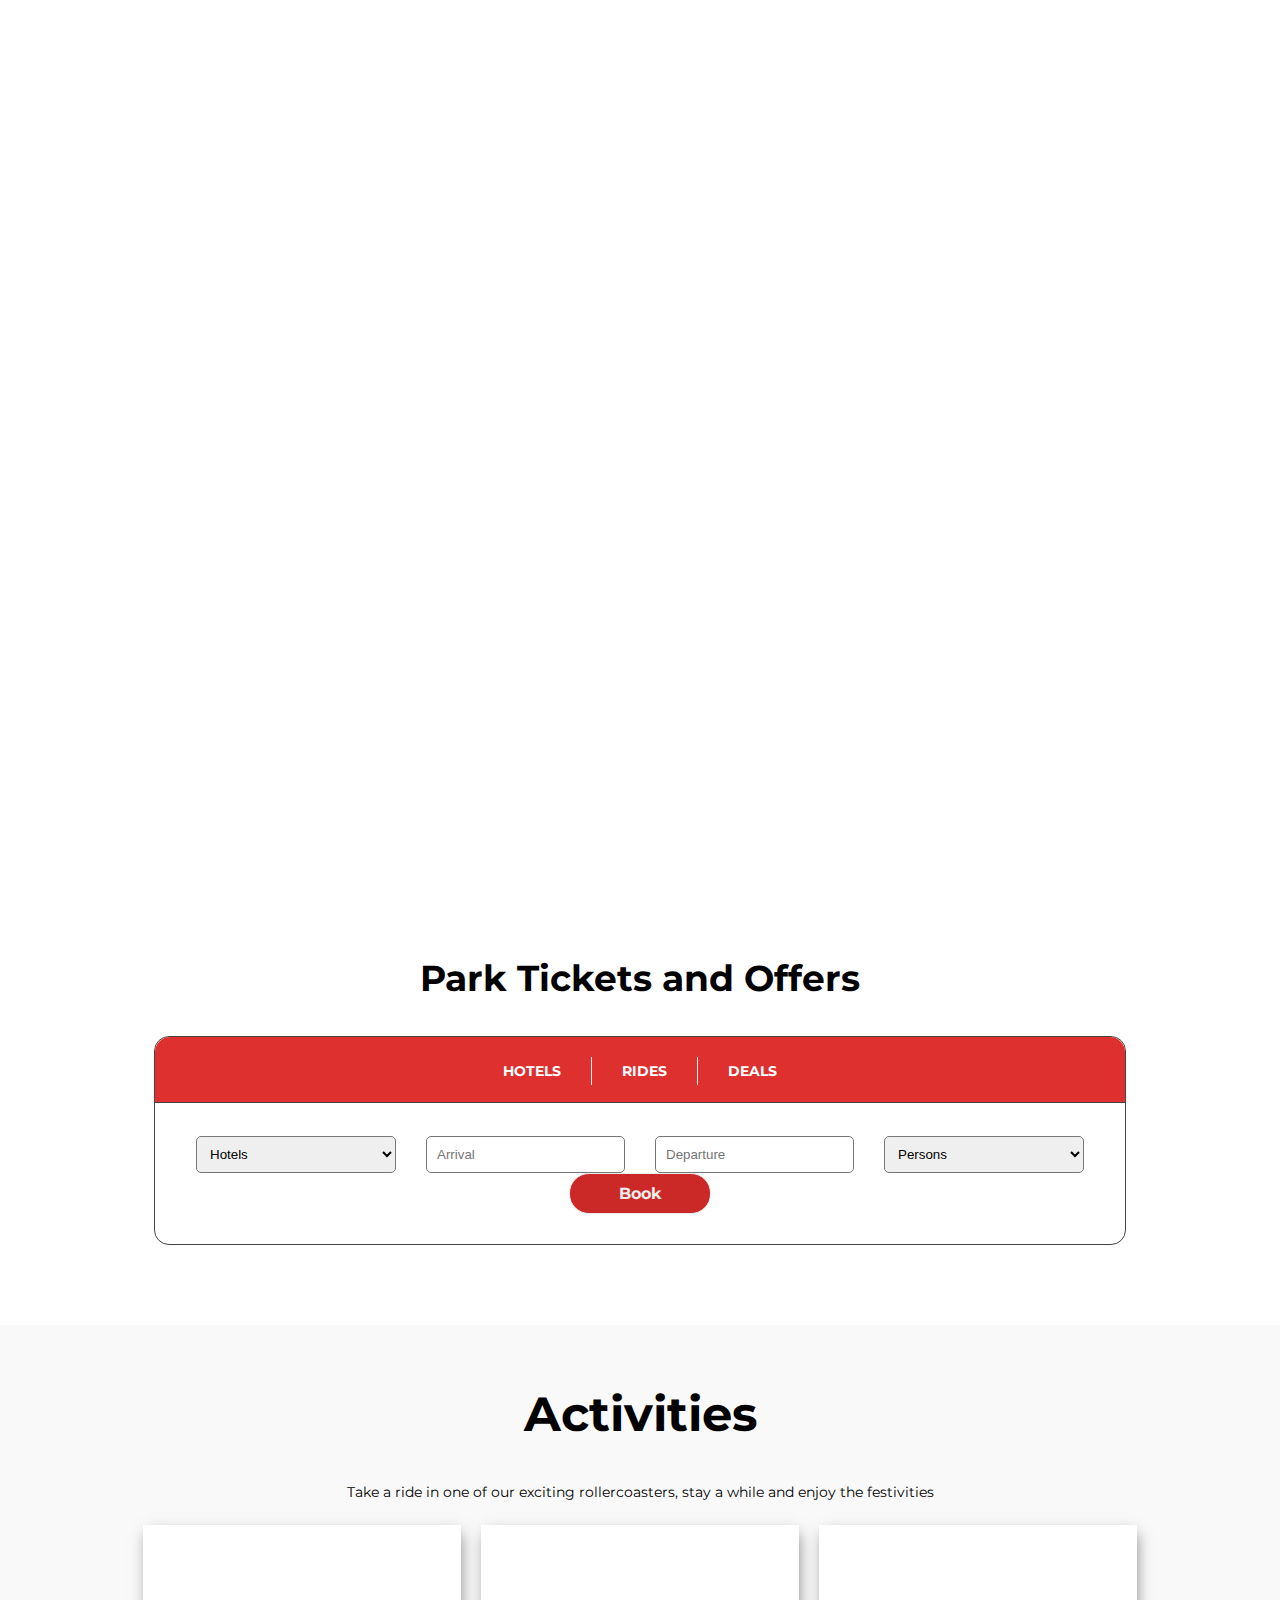
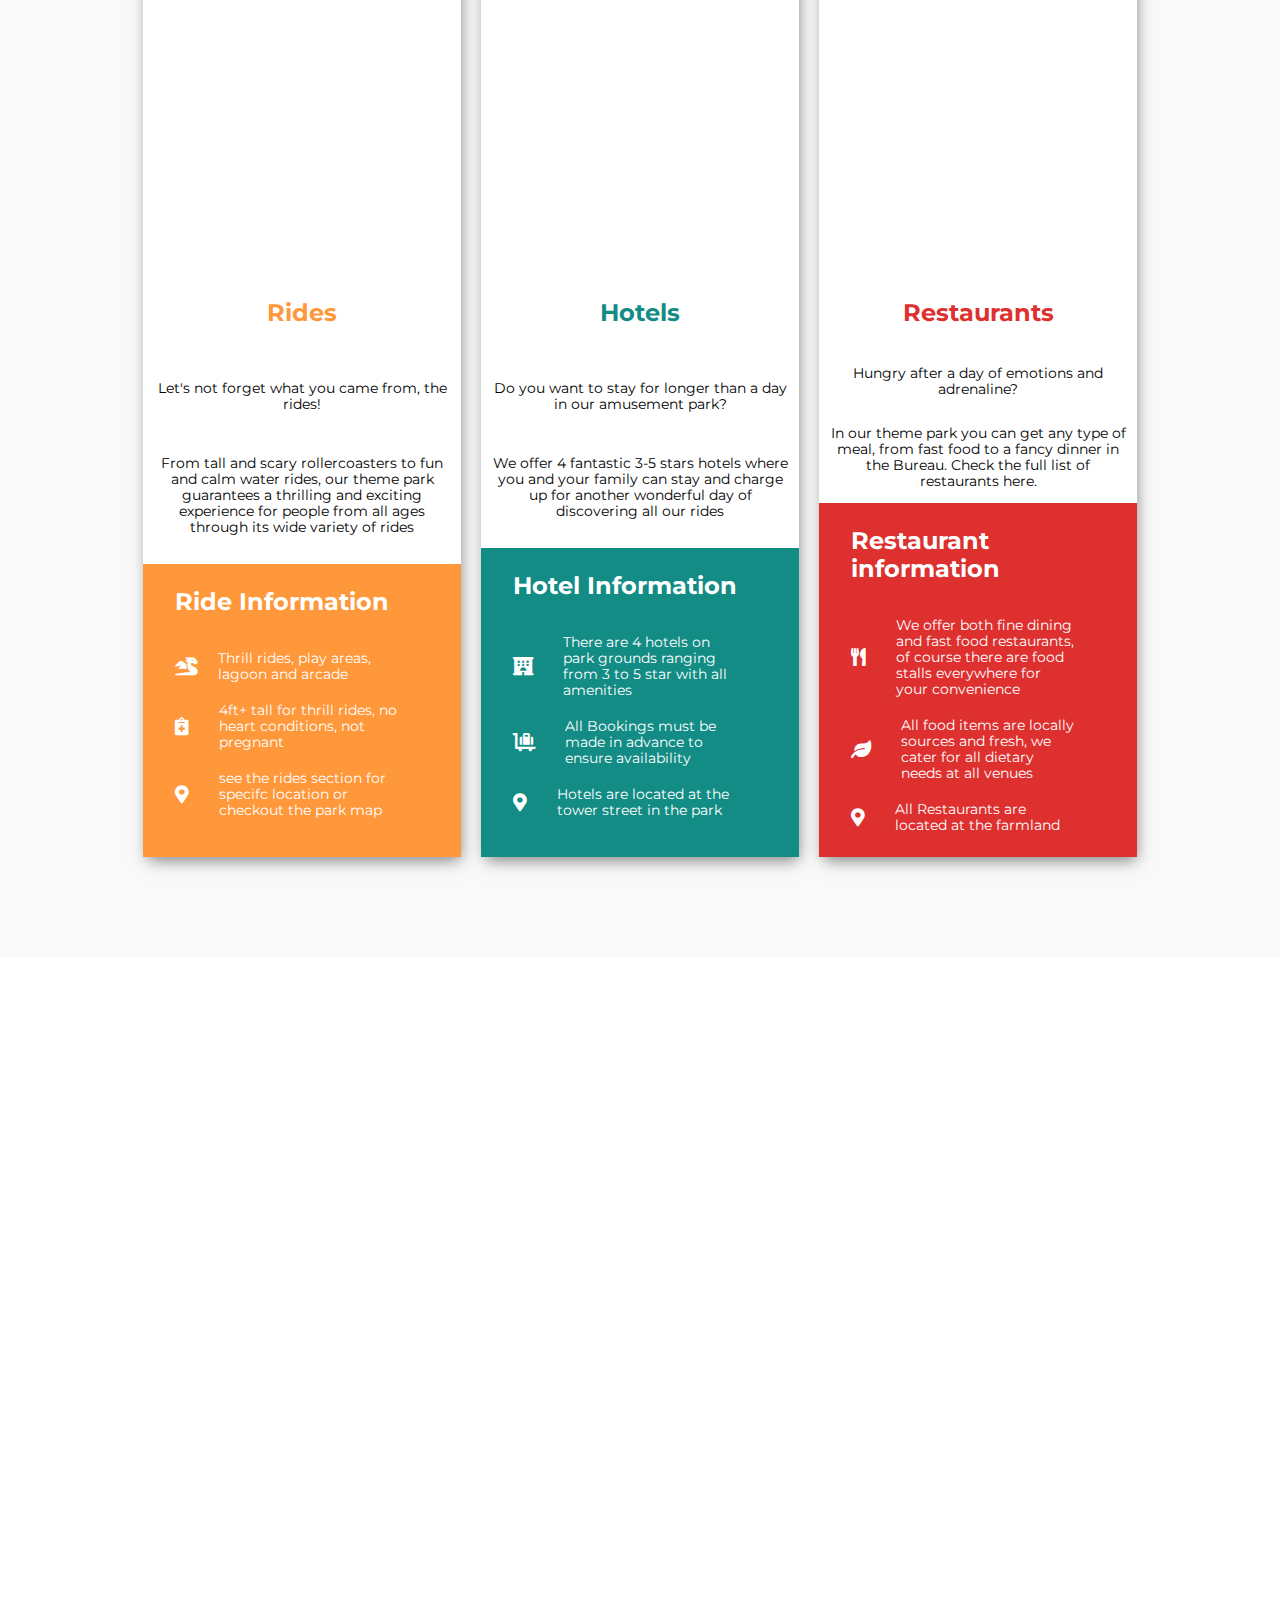
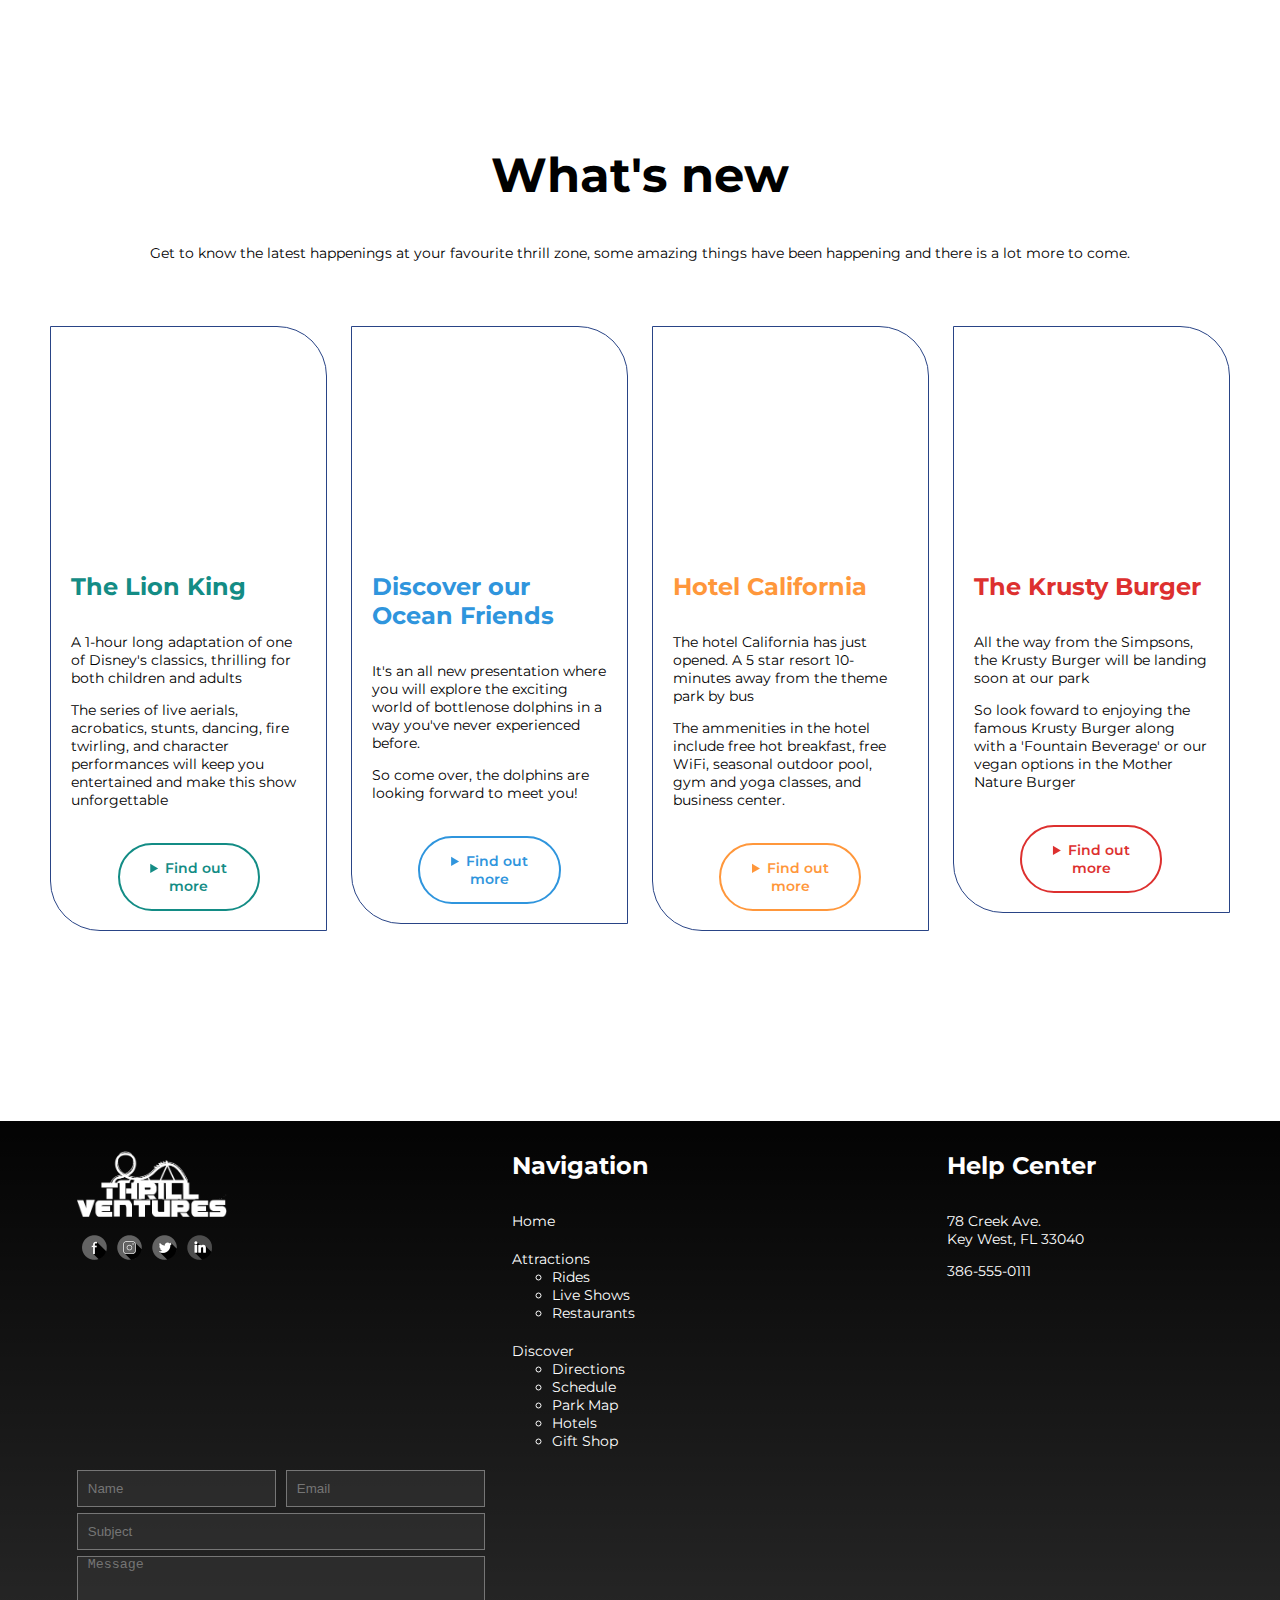
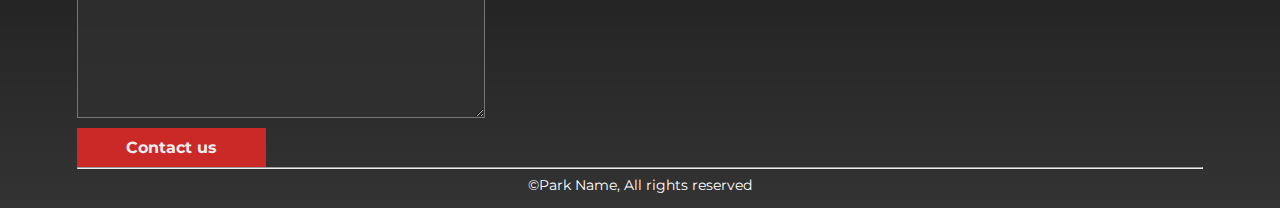
==== commit 03d888e1: "Final updates for lowerchase file names" ====
--- a/Index.html
+++ b/Index.html
@@ -26,40 +26,40 @@
                         <a href="#" aria-label="Home page link">Home</a>
                     </li>
                     <li class="hasSubmenu">
-                        <a href="Attractions.html" aria-label="Attraction page link">Attractions</a>
+                        <a href="attractions.html" aria-label="Attraction page link">Attractions</a>
                         <!-- relative links on different page will scroll down to the relevant section
                         that matches with the #id-->
                         <ul class="submenu" aria-label="Attraction Sections links" aria-label="Attractions page section">
                             <li>
-                                <a href="Attractions.html#rides" aria-label="Rides link">Rides</a>
-                            </li>
-                            <li>
-                                <a href="Attractions.html#liveShows" aria-label="Live shows">Live Shows</a>
-                            </li>
-                            <li>
-                                <a href="Attractions.html#restaurants" aria-label="Restaurants link">Restaurants</a>
+                                <a href="attractions.html#rides" aria-label="Rides link">Rides</a>
+                            </li>
+                            <li>
+                                <a href="attractions.html#liveShows" aria-label="Live shows">Live Shows</a>
+                            </li>
+                            <li>
+                                <a href="attractions.html#restaurants" aria-label="Restaurants link">Restaurants</a>
                             </li>
                         </ul>
                     </li>
                     <li class="hasSubmenu">
-                        <a href="Discover.html" aria-label="Discover the Park page link">Discover</a>
+                        <a href="discover.html" aria-label="Discover the Park page link">Discover</a>
                         <!-- relative links on different page will scroll down to the relevant section
                         that matches with the #id-->
                         <ul class="submenu" aria-label="Discover page sections">
                             <li>
-                                <a href="Discover.html#map" aria-label="park directions section">Directions</a>
-                            </li>
-                            <li>
-                                <a href="Discover.html#tmings" aria-label="Park schedule and timings">Schedule</a>
-                            </li>
-                            <li>
-                                <a href="Discover.html#parkMap" aria-label="Park map link" >Park Map</a>
-                            </li>
-                            <li>
-                                <a href="Discover.html#hotels" aria-label="Hotels links" >Hotels</a>
-                            </li>
-                            <li>
-                                <a href="Discover.html#giftShop" aria-label="Gift shop link">Gift Shop</a>
+                                <a href="discover.html#map" aria-label="park directions section">Directions</a>
+                            </li>
+                            <li>
+                                <a href="discover.html#timings" aria-label="Park schedule and timings">Schedule</a>
+                            </li>
+                            <li>
+                                <a href="discover.html#parkMap" aria-label="Park map link" >Park Map</a>
+                            </li>
+                            <li>
+                                <a href="discover.html#hotels" aria-label="Hotels links" >Hotels</a>
+                            </li>
+                            <li>
+                                <a href="discover.html#giftShop" aria-label="Gift shop link">Gift Shop</a>
                             </li>
                         </ul>
                     </li>
@@ -73,7 +73,7 @@
                 <!-- inline with the accessability standards the span is intended for the reader-->
                 <span role="img" aria-label="Video of people enjoying at the park"> </span>
                 <video autoplay="" muted="" loop="" id="bannerVideo">
-                    <source src="/videos/VideoBanner.mp4" type="video/mp4">
+                    <source src="/videos/videobanner.mp4" type="video/mp4">
                 </video>
                 <div class="bannerText">
                     <h4>The thrill seeker's paradise</h4>
@@ -191,7 +191,7 @@
                             </li>
                         </ul>
                     </div>
-                    <a href="Attractions.html#ride_one" aria-label="link to the attractions page's rides section"></a>
+                    <a href="attractions.html#ride_one" aria-label="link to the attractions page's rides section"></a>
                 </div>
 
                 <div id="activityTwo" class="activity color-two">
@@ -223,7 +223,7 @@
                             </li>
                         </ul>
                     </div>
-                     <a href="Discover.html#hotels" aria-label="Link to Discover page's hotels section"></a>
+                     <a href="discover.html#hotels" aria-label="Link to Discover page's hotels section"></a>
                 </div>
 
                 <div id="activityThree" class="activity color-one">
@@ -254,7 +254,7 @@
                             </li>
                         </ul>
                     </div>
-                    <a href="Attractions.html#restaurants" aria-label="Link to attractions page's resturant section"></a>
+                    <a href="attractions.html#restaurants" aria-label="Link to attractions page's resturant section"></a>
                 </div>
             </div>
 
@@ -363,30 +363,30 @@
         <footer aria-label="Footer section">
             <div>
                 <div class="logo">
-                    <a href="Index.html">
+                    <a href="#">
                         <img src="images/footer/logo.png" alt="Thrill ventures logo">
                     </a>
                 </div>
                 <div id="socialMedia">
                     <ul id="socialMediaLinks" aria-label="Social media links">
                         <li>
-                            <a href="https://facebook.com" aria-label="Facebook link"></a>
-                                <img src="images/footer/facebook.png" alt="theme park facebook page">
+                            <a href="https://facebook.com"  target="_blank" aria-label="Facebook link">
+                                <img src="images/footer/facebook.png" alt="theme park facebook page"></a>
                             </a>
                         </li>
                         <li>
-                            <a href="https://instragram.com" aria-label="instagram link"></a>
-                                <img src="images/footer/instagram.png" alt="theme park instagram page">
+                            <a href="https://instragram.com"  target="_blank" aria-label="instagram link">
+                                <img src="images/footer/instagram.png" alt="theme park instagram page"></a>
                             </a>
                         </li>
                         <li>
-                            <a href="https://twitter.com" aria-label="Twitter link"></a>
-                                <img src="images/footer/twitter.png" alt="theme park twitter page">
+                            <a href="https://twitter.com"  target="_blank" aria-label="Twitter link">
+                                <img src="images/footer/twitter.png" alt="theme park twitter page"></a>
                             </a>
                         </li>
                         <li>
-                            <a href="https://linkedin.com" aria-label="linkedin link"></a>
-                                <img src="images/footer/linkedin.png" alt="theme park lined in page">
+                            <a href="https://linkedin.com"  target="_blank" aria-label="linkedin link">
+                                <img src="images/footer/linkedin.png" alt="theme park lined in page"></a>
                             </a>
                         </li>
                     </ul>
@@ -397,44 +397,45 @@
                 <nav  aria-label="Footer navigatoin">
                     <ul>
                         <li>
-                            <a href="Index.html" aria-label="Homepage link"></a>Home</a>
-                        </li>
-                        <li>
                             <!-- the # href link is to prevent redirects since its the same page-->
-                            <a href="#" aria-label="Attractions page link"></a>Attractions</a>
+                            <a href="#" aria-label="Homepage link">Home</a>
+                        </li>
+                        <li>
+                            
+                            <a href="attractions.html" aria-label="Attractions page link">Attractions</a>
                             <!-- Since its the same page , we dont need to redirect the relative internal
                             links will work with a # href -->
                             <ul>
                                 <li>
-                                    <a href="Attractions.html#rides" aria-label="link to rides section on Attractions page"></a>Rides</a>
-                                </li>
-                                <li>
-                                    <a href="Attractions.html#liveShows" aria-label="link to live shows seciton on Attractions page"></a>Live Shows</a>
-                                </li>
-                                <li>
-                                    <a href="Attractions.html#restaurants" aria-label="link to Restaurants section on Attractions page"></a>Restaurants</a>
+                                    <a href="attractions.html#rides" aria-label="link to rides section on Attractions page">Rides</a>
+                                </li>
+                                <li>
+                                    <a href="attractions.html#liveShows" aria-label="link to live shows seciton on Attractions page">Live Shows</a>
+                                </li>
+                                <li>
+                                    <a href="attractions.html#restaurants" aria-label="link to Restaurants section on Attractions page">Restaurants</a>
                                 </li>
                             </ul>
                         </li>
                         <li>
-                            <a href="Discover.html" aria-label="Discover the park page link">Discover</a>
+                            <a href="discover.html" aria-label="Discover the park page link">Discover</a>
                             <!-- relative links on different page will scroll down to the relevant section
                             that matches with the #id-->
                             <ul>
                                 <li>
-                                    <a href="Discover.html#map" aria-label="link to directions section on the Discover page">Directions</a>
-                                </li>
-                                <li>
-                                    <a href="Discover.html#tmings" aria-label="link to sechdule section on the Discover page">Schedule</a>
-                                </li>
-                                <li>
-                                    <a href="Discover.html#parkMap" aria-label="link to park map section on the Discover page">Park Map</a>
-                                </li>
-                                <li>
-                                    <a href="Discover.html#hotels" aria-label="link to Hotels section on the Discover page">Hotels</a>
-                                </li>
-                                <li>
-                                    <a href="Discover.html#giftShop" aria-label="link to giftshop section on the Discover page">Gift Shop</a>
+                                    <a href="discover.html#map" aria-label="link to directions section on the Discover page">Directions</a>
+                                </li>
+                                <li>
+                                    <a href="discover.html#timings" aria-label="link to sechdule section on the Discover page">Schedule</a>
+                                </li>
+                                <li>
+                                    <a href="discover.html#parkMap" aria-label="link to park map section on the Discover page">Park Map</a>
+                                </li>
+                                <li>
+                                    <a href="discover.html#hotels" aria-label="link to Hotels section on the Discover page">Hotels</a>
+                                </li>
+                                <li>
+                                    <a href="discover.html#giftShop" aria-label="link to giftshop section on the Discover page">Gift Shop</a>
                                 </li>
                             </ul>
                         </li>
--- a/css/main.css
+++ b/css/main.css
@@ -1,5 +1,5 @@
  /* General */
- @import url('http://fonts.cdnfonts.com/css/ozda');
+ @import url('https://fonts.cdnfonts.com/css/ozda');
  @import url('https://fonts.googleapis.com/css2?family=Montserrat:wght@100;200;300;400;500;600;700;800;900&display=swap');
  @import url('https://pro.fontawesome.com/releases/v5.10.0/css/all.css');
 
@@ -481,7 +481,7 @@
 /* Index page*/
 
 #welcomeBanner {
-  background-image: url('/videos/videoThumbnail.png');
+  background-image: url('/videos/videothumbnail.png');
 }
 #ticketsControl {
   margin: 0 12vw;
@@ -574,15 +574,15 @@
 }
 
 #activityOne .img {
-  background-image: url('/images/Page1/Activities/Rides.jpg');
+  background-image: url('/images/page1/activities/rides.jpg');
 }
 
 #activityTwo .img{
-  background-image: url('/images/Page1/Activities/Hotels.jpg');
+  background-image: url('/images/page1/activities/hotels.jpg');
 }
 
 #activityThree .img {
-  background-image: url('/images/Page1/Activities/Restaurants.jpg');
+  background-image: url('/images/page1/activities/restaurants.jpg');
 }
 
 
@@ -749,16 +749,16 @@
     margin-bottom: 19px;
 }
 #newsOne .img {
-  background: url('/images/Page1/WhatsNew/Live_show_1.jpg');
+  background: url('/images/page1/whatsnew/live_show_1.jpg');
 }
 #newsTwo .img {
-  background: url('/images/Page1/WhatsNew/Live_Show_2.jpg');
+  background: url('/images/page1/whatsnew/live_show_2.jpg');
 }
 #newsThree .img {
-  background: url('/images/Page1/WhatsNew/New_hotel.jpg');
+  background: url('/images/page1/whatsnew/new_hotel.jpg');
 }
 #newsFour .img {
-  background: url('/images/Page1/WhatsNew/New_restaurant.jpg');
+  background: url('/images/page1/whatsnew/new_restaurant.jpg');
 }
 /* Attractions page */
 
@@ -853,15 +853,15 @@
 }
 
 #ride_one .banner {
-  background-image: url('/images/Page2/Rides/02_Banner.jpg');
+  background-image: url('/images/page2/rides/02_banner.jpg');
 }
 
 #ride_two .banner {
-  background-image: url('/images/Page2/Rides/03_Banner.jpg');
+  background-image: url('/images/page2/rides/03_banner.jpg');
 }
 
 #ride_three .banner {
-  background-image: url('/images/Page2/Rides/05_Banner.jpg')
+  background-image: url('/images/page2/rides/05_banner.jpg')
 }
 
 
@@ -886,11 +886,11 @@
 }
 
 #live_show_one .img {
-  background-image:url('/images/Page2/Liveshow/Live_show_1.jpg');
+  background-image:url('/images/page2/liveshow/live_show_1.jpg');
 }
 
 #live_show_two .img {
-  background-image:url('/images/Page2/Liveshow/Live_Show_2.jpg')
+  background-image:url('/images/page2/liveshow/live_show_2.jpg')
 }
 
 .Live_Show_text {
@@ -976,19 +976,19 @@
 }
 
 #restaurantOne {
-  background-image: url('/images/Page2/Restaurants/food_1.jpg');
+  background-image: url('/images/page2/restaurants/food_1.jpg');
 }
 
 #restaurantTwo {
-  background-image: url('/images/Page2/Restaurants/food_2.jpg');
+  background-image: url('/images/page2/restaurants/food_2.jpg');
 }
 
 #restaurantThree {
-  background-image: url('/images/Page2/Restaurants/food_3.jpg');
+  background-image: url('/images/page2/restaurants/food_3.jpg');
 }
 
 #restaurantFour {
-  background-image: url('/images/Page2/Restaurants/food_4.jpg');
+  background-image: url('/images/page2/restaurants/food_4.jpg');
 }
 
 /*Discover Page. Park Map & Table for Schedule of the Park*/
@@ -996,7 +996,7 @@
 
 #map .banner {
   position: relative;
-  background-image: url('/Images/Page3/ParkLocation.png');
+  background-image: url('/images/page3/locations/parklocation.png');
 }
 
 #map address {
@@ -1124,16 +1124,16 @@
 }
 
 #hotelOne .img {
-background-image: url('/images/Page3/Hotels/Hotel_1.jpg');
+background-image: url('/images/page3/hotels/hotel_1.jpg');
 }
 #hotelTwo .img{
-background-image: url('/images/Page3/Hotels/Hotel_2.jpg');
+background-image: url('/images/page3/hotels/hotel_2.jpg');
 }
 #hotelThree .img{
-background-image: url('/images/Page3/Hotels/Hotel_3.jpg');
+background-image: url('/images/page3/hotels/hotel_3.jpg');
 }
 #hotelFour .img{
-background-image: url('/images/Page3/Hotels/Hotel_4.jpg');
+background-image: url('/images/page3/hotels/hotel_4.jpg');
 }
 
 #giftShops {
@@ -1190,22 +1190,22 @@
 }
 
 #giftShops #giftShopOne.img {
-background-image: url('/images/Page3/GiftShop/GiftShop_1.jpg');
+background-image: url('/images/page3/giftshop/giftshop_1.jpg');
 /* filter: saturate(2); */
 }
 #giftShops #giftShopTwo.img {
-background-image: url('/images/Page3/GiftShop/GiftShop_2.jpg');
+background-image: url('/images/page3/giftshop/giftshop_2.jpg');
 }
 #giftShops #giftShopThree.img {
-background-image: url('/images/Page3/GiftShop/GhiftShop_3.jpg');
+background-image: url('/images/page3/giftshop/ghiftshop_3.jpg');
 
 }
 #giftShops #giftShopFour.img {
-background-image: url('/images/Page3/GiftShop/GiftShop_4.jpg');
+background-image: url('/images/page3/giftshop/giftshop_4.jpg');
 
 }
 #giftShops #giftShopFive.img {
-background-image: url('/images/Page3/GiftShop/GiftShop_5.jpg');
+background-image: url('/images/page3/giftshop/giftshop_5.jpg');
 
 }
 /*//////*/
@@ -1213,7 +1213,7 @@
 
 /* Footer */
 footer {
-  background: linear-gradient(0deg, rgb(0 0 0 / 80%), rgb(0 0 0 / 99%)),url(/Images/Footer/footerBackground.jpg)  center center;
+  background: linear-gradient(0deg, rgb(0 0 0 / 80%), rgb(0 0 0 / 99%)),url('/images/footer/footerbackground.jpg')  center center;
   padding: 30px 6vw 0;
   display: flex;
   flex-wrap: wrap;
